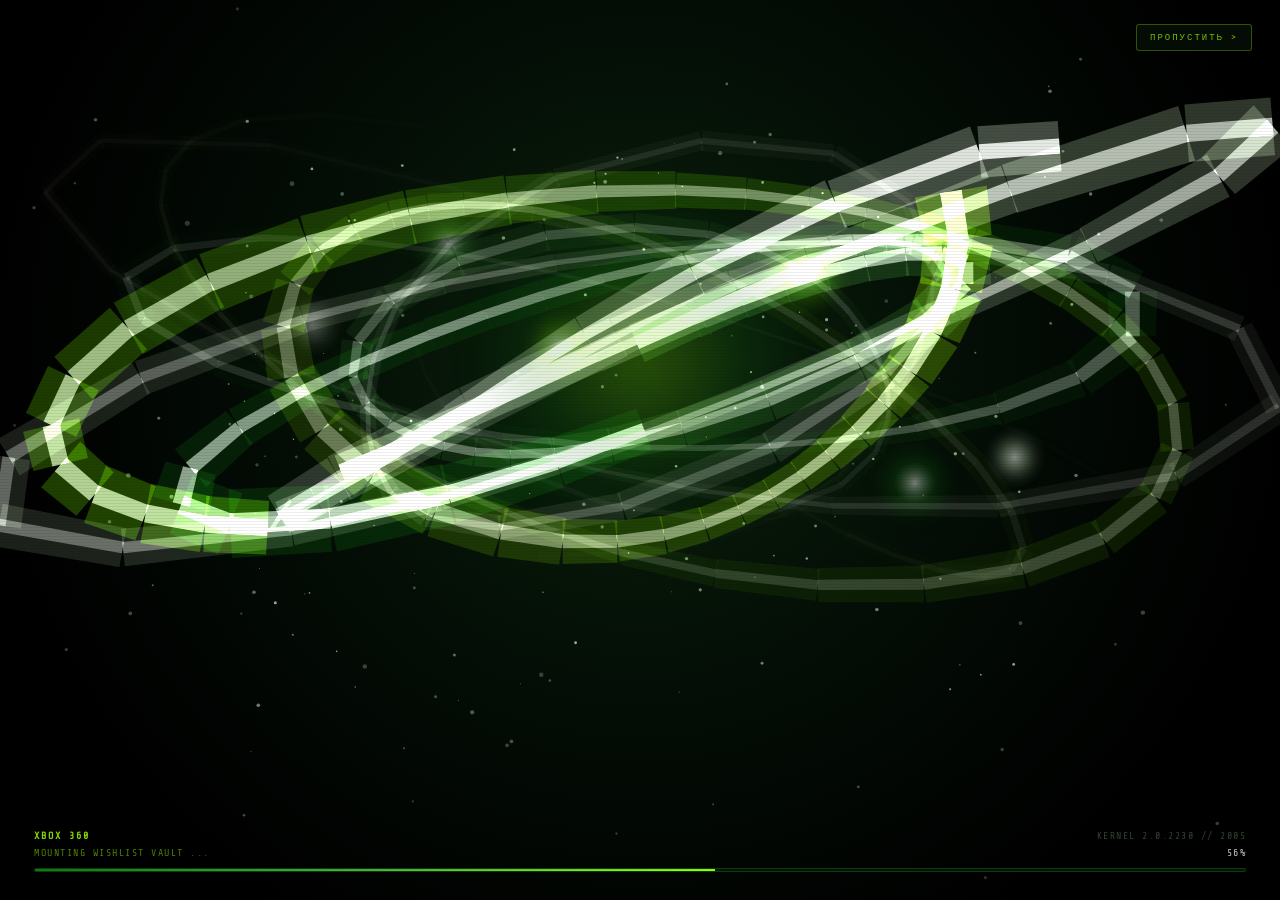
==== index.html @ 2fa52c56 "Байт" ====
<!DOCTYPE html>
<html lang="ru">
<head>
  <meta charset="UTF-8">
  <meta name="viewport" content="width=device-width, initial-scale=1.0, viewport-fit=cover">
  <meta name="color-scheme" content="dark">
  <meta name="theme-color" content="#0c120e">
  <meta name="description" content="XBOX 360 System Dashboard — вишлист в стиле Blades UI 2005. Coverflow-карусель дисков, Guide Blade, саундтрек BRADYYCARDIA.">
  <meta name="apple-mobile-web-app-capable" content="yes">
  <meta name="mobile-web-app-capable" content="yes">
  <title>XBOX 360 // SYSTEM DASHBOARD</title>

  <link rel="icon" type="image/svg+xml" href="xbox-svgrepo-com.svg">
  <link rel="preconnect" href="https://fonts.googleapis.com">
  <link rel="preconnect" href="https://fonts.gstatic.com" crossorigin>
  <link href="https://fonts.googleapis.com/css2?family=Segoe+UI:wght@400;600;700;900&family=Teko:wght@600;700&family=Share+Tech+Mono&family=Permanent+Marker&family=VT323&display=swap" rel="stylesheet">

  <!-- Стили: variables → boot → dashboard → blades → responsive -->
  <link rel="stylesheet" href="css/variables.css">
  <link rel="stylesheet" href="css/boot.css">
  <link rel="stylesheet" href="css/dashboard.css">
  <link rel="stylesheet" href="css/blades.css">
  <link rel="stylesheet" href="css/responsive.css">

  <!-- Обратная совместимость: внешние данные проекта -->
  <script src="config.js"></script>
  <script src="music/playlist.js"></script>
</head>

<body class="theme-fat">

  <!-- =========================================================
       SVG-SPRITE: официальный логотип XBOX (работает offline)
       ========================================================= -->
  <svg width="0" height="0" aria-hidden="true" focusable="false" class="svg-sprite">
    <defs>
      <symbol id="xboxLogo" viewBox="0 0 32 32">
        <circle opacity="0.852" cx="16" cy="16" r="14" fill="url(#xboxLogoRadial)"/>
        <path d="M6.75137 26.5333C6.73227 26.5193 6.7127 26.5016 6.69312 26.4801C6.33073 26.1504 5.74045 25.6304 5.12362 24.8444C4.5909 23.6889 4.89287 21.748 6.20386 19.0075C8.05357 15.1409 11.0131 11.2151 12.2265 9.8225C11.8813 9.43732 10.8119 8.38253 9.29659 7.24477C7.7813 6.10701 6.67738 5.99047 6.29264 6.05961C6.64779 5.67443 7.47646 4.94852 8.17196 4.45964C10.3265 3.39299 14.3081 5.19543 16.0148 6.22257V13.2891C11.6642 16.6372 7.63924 21.8075 6.82536 23.8222C6.20418 25.36 6.44975 26.2128 6.69312 26.4801C6.71325 26.4984 6.73269 26.5161 6.75137 26.5333Z" fill="url(#xboxLogoGradA)"/>
        <path d="M6.75137 26.5331C6.73227 26.5191 6.7127 26.5014 6.69311 26.4799C6.33072 26.1502 5.74045 25.6302 5.12362 24.8442C4.5909 23.6887 4.89287 21.7477 6.20386 19.0073C8.35133 14.5183 12.2265 9.82227 12.2265 9.82227C12.2265 9.82227 12.9185 11.5405 14.4888 14.5183C10.4444 18.1034 7.63923 21.8072 6.82536 23.822C6.20418 25.3598 6.44974 26.2126 6.69311 26.4799C6.71325 26.4982 6.73268 26.5159 6.75137 26.5331Z" fill="url(#xboxLogoGradB)"/>
        <path d="M25.2779 26.5333C25.297 26.5193 25.3166 26.5016 25.3362 26.4801C25.6986 26.1504 26.2888 25.6304 26.9057 24.8444C27.4384 23.6889 27.1364 21.748 25.8254 19.0075C23.9757 15.1409 21.0162 11.2151 19.8028 9.8225C20.148 9.43732 21.2174 8.38253 22.7327 7.24477C24.248 6.10701 25.3519 5.99047 25.7367 6.05961C25.3815 5.67443 24.5528 4.94852 23.8573 4.45964C21.7028 3.39299 17.7212 5.19543 16.0145 6.22257V13.2891C20.3651 16.6372 24.3901 21.8075 25.2039 23.8222C25.8251 25.36 25.5796 26.2128 25.3362 26.4801C25.316 26.4984 25.2966 26.5161 25.2779 26.5333Z" fill="url(#xboxLogoGradC)"/>
        <path d="M25.2779 26.5331C25.297 26.5191 25.3166 26.5014 25.3362 26.4799C25.6986 26.1502 26.2888 25.6302 26.9057 24.8442C27.4384 23.6887 27.1364 21.7477 25.8254 19.0073C23.678 14.5183 19.8028 9.82227 19.8028 9.82227C19.8028 9.82227 19.1108 11.5405 17.5405 14.5183C21.5849 18.1034 24.3901 21.8072 25.2039 23.822C25.8251 25.3598 25.5796 26.2126 25.3362 26.4799C25.316 26.4982 25.2966 26.5159 25.2779 26.5331Z" fill="url(#xboxLogoGradD)"/>
        <defs>
          <radialGradient id="xboxLogoRadial" cx="0" cy="0" r="1" gradientUnits="userSpaceOnUse" gradientTransform="translate(16 14.5) rotate(90.0548) scale(15.5)">
            <stop stop-color="#FAFAFA"/>
            <stop offset="0.499976" stop-color="#EFEFEF"/>
            <stop offset="0.828794" stop-color="#C0BEC0"/>
            <stop offset="1" stop-color="#879288"/>
          </radialGradient>
          <linearGradient id="xboxLogoGradA" x1="12.9925" y1="4.72589" x2="13.2296" y2="12.7852" gradientUnits="userSpaceOnUse">
            <stop stop-color="#008B00"/><stop offset="1" stop-color="#6CC329"/>
          </linearGradient>
          <linearGradient id="xboxLogoGradB" x1="10.1481" y1="12.6667" x2="12.874" y2="16.4" gradientUnits="userSpaceOnUse">
            <stop stop-color="#008C00"/><stop offset="1" stop-color="#48BF21"/>
          </linearGradient>
          <linearGradient id="xboxLogoGradC" x1="19.0368" y1="4.72589" x2="18.7997" y2="12.7852" gradientUnits="userSpaceOnUse">
            <stop stop-color="#008B00"/><stop offset="1" stop-color="#6CC329"/>
          </linearGradient>
          <linearGradient id="xboxLogoGradD" x1="21.8812" y1="12.6667" x2="19.1553" y2="16.4" gradientUnits="userSpaceOnUse">
            <stop stop-color="#008C00"/><stop offset="1" stop-color="#48BF21"/>
          </linearGradient>
        </defs>
      </symbol>
    </defs>
  </svg>

  <!-- =========================================================
       1. BOOT SCREEN — Nexus Orb 2005
       ========================================================= -->
  <section id="bootScreen" class="boot-live" aria-label="Заставка Xbox 360">
    <canvas id="bootCanvas" aria-hidden="true"></canvas>
    <div class="boot-aurora" aria-hidden="true"></div>
    <div class="boot-scanlines" aria-hidden="true"></div>
    <div class="boot-flash" aria-hidden="true"></div>

    <div class="boot-center-stack">
      <div class="x360-orb-wrap" id="nexusWrap" role="button" tabindex="0" aria-label="Запустить систему">
        <div class="x360-orb-halo" aria-hidden="true"></div>
        <div class="x360-orb">
          <div class="x360-orb-sheen" aria-hidden="true"></div>
          <svg class="x360-x" viewBox="0 0 200 200" aria-hidden="true">
            <defs>
              <linearGradient id="xBladeGrad" x1="0" y1="0" x2="0.35" y2="1">
                <stop offset="0" stop-color="#ffffff"/>
                <stop offset="0.26" stop-color="#edffe8"/>
                <stop offset="0.58" stop-color="#a8ff88"/>
                <stop offset="1" stop-color="#2f9c2f"/>
              </linearGradient>
              <radialGradient id="xCoreHole" cx="50%" cy="50%" r="50%">
                <stop offset="0" stop-color="#021405"/>
                <stop offset="0.7" stop-color="#0a3a0d"/>
                <stop offset="1" stop-color="#1a6b1d"/>
              </radialGradient>
            </defs>
            <g>
              <path class="x-blade" d="M96 104 C116 84 140 60 158 42 C170 30 182 44 172 58 C152 84 126 110 104 124 C93 133 83 113 96 104 Z" fill="url(#xBladeGrad)"/>
              <path class="x-blade" d="M96 104 C116 84 140 60 158 42 C170 30 182 44 172 58 C152 84 126 110 104 124 C93 133 83 113 96 104 Z" fill="url(#xBladeGrad)" transform="rotate(90 100 100)"/>
              <path class="x-blade" d="M96 104 C116 84 140 60 158 42 C170 30 182 44 172 58 C152 84 126 110 104 124 C93 133 83 113 96 104 Z" fill="url(#xBladeGrad)" transform="rotate(180 100 100)"/>
              <path class="x-blade" d="M96 104 C116 84 140 60 158 42 C170 30 182 44 172 58 C152 84 126 110 104 124 C93 133 83 113 96 104 Z" fill="url(#xBladeGrad)" transform="rotate(270 100 100)"/>
            </g>
            <circle cx="100" cy="100" r="14" fill="url(#xCoreHole)" stroke="#08280b" stroke-width="2.5"/>
          </svg>
          <div class="x360-orb-shine" aria-hidden="true"></div>
        </div>
        <div class="orb-ring ring-a" aria-hidden="true"></div>
        <div class="orb-ring ring-b" aria-hidden="true"></div>
        <div class="orb-ring ring-c" aria-hidden="true"></div>
        <div class="orb-ring ring-d" aria-hidden="true"></div>
        <div class="orb-spark s1" aria-hidden="true"></div>
        <div class="orb-spark s2" aria-hidden="true"></div>
        <div class="orb-spark s3" aria-hidden="true"></div>
      </div>

      <div class="boot-wordmark" id="bootLogoRow">
        <span class="wm-xbox">XBOX</span>
        <span class="wm-360">360</span>
      </div>

      <p class="boot-subline">WISHLIST OS <span>//</span> BUILD 2005.11.22 <span>//</span> PAL</p>

      <button class="boot-press-start" id="bootStartBtn" type="button" aria-label="Запустить дашборд">
        <span class="press-guide">
          <svg class="xbox-logo-svg" aria-hidden="true"><use href="#xboxLogo"></use></svg>
        </span>
        <span class="press-text">НАЖМИ ЛЮБУЮ КНОПКУ</span>
        <span class="press-sub">CLICK / ENTER TO START</span>
      </button>
    </div>

    <div class="boot-status" aria-hidden="true">
      <div class="boot-status-row">
        <span class="bs-brand">XBOX 360</span>
        <span class="bs-build">KERNEL 2.0.2230 // 2005</span>
      </div>
      <div class="boot-status-row bs-log">
        <span id="bootStatusText">MEMORY CHECK ... OK</span>
        <span id="bootProgressPct">0%</span>
      </div>
      <div class="boot-progress-track">
        <div class="boot-progress-fill" id="bootProgressFill"></div>
      </div>
    </div>

    <button class="boot-skip" id="bootSkipBtn" type="button">ПРОПУСТИТЬ &gt;</button>
  </section>

  <!-- =========================================================
       2. DASHBOARD
       ========================================================= -->
  <div id="dashboard">

    <!-- Фоновые слои -->
    <div class="bg-ribbon" aria-hidden="true"></div>
    <div class="aurora-ribbon" aria-hidden="true"><i></i><i></i><i></i></div>
    <div class="bg-spotlight" id="bgSpotlight" aria-hidden="true"></div>

    <!-- ---------- TOP GAMER BAR ---------- -->
    <header class="top-gamer-bar">
      <div class="gamer-profile-left">
        <div class="gamerpic-box">
          <span class="initial" id="avatarInitial">D</span>
        </div>
        <div class="gamer-text">
          <h1>
            <span id="gamertagText">DANTE // 2003</span>
            <span class="online-pip" title="Xbox LIVE Online"></span>
          </h1>
          <div class="gamerscore">
            <span class="g-icon">G</span>
            <span id="totalGamerscoreVal">1 000</span>
            <span id="statusMessageText" title="">// WISHLIST VAULT</span>
            <span class="progress-sep">//</span>
            <span class="progress-inline" id="headerProgressText">0% COLLECTED</span>
          </div>
        </div>
      </div>

      <div class="console-stats-right">
        <div class="hud-stat">
          <div class="stat-lbl">ОБЩАЯ СТОИМОСТЬ</div>
          <div class="stat-val" id="totalGoalVal">0 ₽</div>
        </div>
        <div class="hud-stat">
          <div class="stat-lbl">НАКОПЛЕНО В БАНК</div>
          <div class="stat-val green" id="totalSavedVal">0 ₽</div>
        </div>

        <div class="console-skin-wrap">
          <label for="themeSelect">КОРПУС:</label>
          <select id="themeSelect" class="skin-select">
            <option value="theme-fat">XBOX 360 FAT (2005)</option>
            <option value="theme-elite">XBOX 360 ELITE (2007)</option>
            <option value="theme-gears">GEARS OF WAR LE</option>
            <option value="theme-halo">HALO 3 SPARTAN</option>
          </select>
        </div>

        <div class="audio-toggles-group">
          <button class="audio-chip-btn media-pill" id="mediaOpenBtn" type="button" title="Саундтрек / Media Player">
            <span aria-hidden="true">🎵</span> <span id="mediaBtnText">МУЗЫКА: САУНДТРЕК</span>
          </button>
          <button class="audio-chip-btn active" id="fanHumBtn" type="button" title="Фоновый гул кулера и привода консоли">
            <span aria-hidden="true">🌀</span> <span id="fanHumText">КУЛЕР: ВКЛ</span>
          </button>
          <button class="audio-chip-btn active" id="sfxToggleBtn" type="button" title="Звуковые эффекты">
            <span aria-hidden="true">🔊</span> <span id="sfxText">SFX: ВКЛ</span>
          </button>
        </div>
      </div>

      <div class="header-progress-track" aria-hidden="true">
        <div class="header-progress-fill" id="headerProgressFill"></div>
      </div>
    </header>

    <!-- ---------- BLADES RIBBON ---------- -->
    <div class="blades-ribbon-wrap" id="bladesRibbonWrap">
      <button class="blade-scroll-btn" id="bladesPrevBtn" type="button" title="Предыдущая категория (LB)" aria-label="Предыдущая категория">LB&nbsp;◀</button>
      <!-- Viewport жёстко обрезает ленту: вкладки не могут вылететь за экран -->
      <div class="blades-ribbon-viewport">
        <nav class="blades-nav-bar" id="bladesContainer" aria-label="Категории вишлиста"><!-- JS --></nav>
      </div>
      <button class="blade-scroll-btn" id="bladesNextBtn" type="button" title="Следующая категория (RB)" aria-label="Следующая категория">▶&nbsp;RB</button>
    </div>

    <!-- ---------- 3D COVERFLOW STAGE ---------- -->
    <main class="stage-center">
      <button class="carousel-nav-btn prev" id="carouselPrevBtn" type="button" title="Предыдущий диск" aria-label="Предыдущий диск">
        <span class="cnb-arrow" aria-hidden="true">‹</span>
        <span class="cnb-label">PREV</span>
      </button>

      <div class="carousel-stage" id="carouselStage"><!-- JS --></div>

      <button class="carousel-nav-btn next" id="carouselNextBtn" type="button" title="Следующий диск" aria-label="Следующий диск">
        <span class="cnb-arrow" aria-hidden="true">›</span>
        <span class="cnb-label">NEXT</span>
      </button>

      <div class="carousel-pips-bar" id="carouselPipsBar"><!-- JS --></div>
    </main>

    <!-- ---------- BOTTOM CONTROLLER BAR ---------- -->
    <footer class="bottom-controller-bar">
      <div class="controller-hints">
        <div class="ctrl-hint-item" id="hintSelect" role="button" tabindex="0">
          <span class="xbox-btn-dot btn-a">A</span> <span>ВЫБРАТЬ / ДЕТАЛИ</span>
        </div>
        <div class="ctrl-hint-item" id="hintFlip" role="button" tabindex="0">
          <span class="xbox-btn-dot btn-y">Y</span> <span>ПЕРЕВЕРНУТЬ КОРОБКУ (360°)</span>
        </div>
        <div class="ctrl-hint-item" id="hintMedia" role="button" tabindex="0">
          <span class="xbox-btn-dot btn-x">X</span> <span>САУНДТРЕК (МУЗЫКА)</span>
        </div>
        <div class="ctrl-hint-item" id="hintBack" role="button" tabindex="0">
          <span class="xbox-btn-dot btn-b">B</span> <span>НАЗАД</span>
        </div>
        <div class="ctrl-hint-item">
          <span>ЛИСТАТЬ:</span> <span>СТРЕЛКИ / МЫШЬ / ДРАГ</span>
        </div>
      </div>

      <div class="footer-right">
        <button class="footer-boot-btn" id="crtToggleBtn" type="button" title="Переключить CRT-сканлайны и виньетку">CRT: ВКЛ</button>
        <button class="footer-boot-btn" id="replayBootBtn" type="button" title="Перезапустить заставку Xbox 360">⟲ ЗАСТАВКА</button>
      </div>
    </footer>
  </div>

  <!-- ---------- GUIDE BLADE (ДОСЬЕ) ---------- -->
  <aside id="guideBlade" class="blade-panel" aria-hidden="true" aria-label="Досье цели">
    <div class="blade-sheet-handle" role="separator" aria-label="Потяните вниз, чтобы закрыть"></div>

    <div class="blade-panel-inner">
      <div class="guide-header">
        <div class="guide-tag" id="guideTag">DOSSIER</div>
        <h2 class="guide-title" id="guideTitle">TITLE</h2>
        <p class="guide-quote" id="guideQuote">«Quote»</p>
      </div>

      <div class="guide-progress-section">
        <div class="gps-row">
          <span>ПРОГРЕСС СБОРА</span>
          <span id="guidePercentText" class="gps-accent">0%</span>
        </div>
        <div class="gps-track">
          <div class="gps-fill" id="guideFillBar"></div>
        </div>
        <div class="gps-row gps-row--spaced">
          <span id="guideSavedText">Отложено: 0 ₽</span>
          <span id="guidePriceText" class="gps-strong">0 ₽</span>
        </div>
        <div class="gps-row gps-row--tight">
          <span id="guideRemainText">Осталось: 0 ₽</span>
          <span id="guideStatusText" class="gps-accent">WANTED</span>
        </div>
      </div>
    </div>

    <div class="guide-actions">
      <a href="#" target="_blank" rel="noopener noreferrer" class="btn-xbox primary" id="guideStoreLink">
        <span class="xbox-btn-dot btn-a">A</span> КУПИТЬ / ОСМОТРЕТЬ
      </a>
      <button class="btn-xbox secondary" id="guideCloseBtn" type="button">
        <span class="xbox-btn-dot btn-b">B</span> ЗАКРЫТЬ
      </button>
    </div>
  </aside>

  <!-- ---------- MEDIA BLADE (BRADYYCARDIA) ---------- -->
  <aside id="mediaBlade" class="blade-panel" aria-hidden="true" aria-label="Музыкальный плеер">
    <div class="blade-sheet-handle" role="separator" aria-label="Потяните вниз, чтобы закрыть"></div>

    <div class="blade-panel-inner">
      <div class="media-blade-header">
        <div class="media-blade-title">
          <span aria-hidden="true">💿</span> BRADYYCARDIA // RADIO
        </div>
        <p class="media-blade-sub">Custom Soundtrack — встроенный плейлист</p>
        <div class="media-track-count" id="musicTrackCount">загрузка…</div>
      </div>

      <div class="media-now-playing-card">
        <div class="mnp-station-badge" id="mnpStation">РАДИОСТАНЦИЯ: BRADYYCARDIA</div>
        <div class="mnp-track-name" id="mnpTrack">Воспроизведение...</div>
        <div class="mnp-artist" id="mnpArtist">Папка music // Shuffle</div>
        <canvas id="mediaVisualizer" width="370" height="38" aria-hidden="true"></canvas>
      </div>

      <div class="media-stations-list" id="stationsList"><!-- JS --></div>
    </div>

    <div>
      <div class="media-volume-row">
        <span class="mv-label">ГРОМКОСТЬ</span>
        <input type="range" id="musicVolume" min="0" max="100" value="55" aria-label="Громкость музыки">
        <span class="mv-val" id="musicVolumeVal">55%</span>
      </div>
      <div class="media-playback-controls">
        <button class="mp-btn" id="mpPrevBtn" type="button">|&lt; ТРЕК</button>
        <button class="mp-btn" id="mpPlayBtn" type="button">▶ / || ПАУЗА</button>
        <button class="mp-btn" id="mpNextBtn" type="button">ТРЕК &gt;|</button>
      </div>
      <button class="btn-xbox secondary btn-xbox--wide" id="mediaCloseBtn" type="button">
        <span class="xbox-btn-dot btn-b">B</span> ЗАКРЫТЬ ПЛЕЕР
      </button>
    </div>
  </aside>

  <!-- =========================================================
       OVERLAY LAYERS
       ========================================================= -->
  <div id="sheetBackdrop" aria-hidden="true"></div>

  <div id="achievementToast" role="status" aria-live="polite">
    <div class="achieve-icon-circle" aria-hidden="true">🏆</div>
    <div class="achieve-text-col">
      <div class="achieve-sub">Achievement Unlocked</div>
      <div class="achieve-title" id="achieveTitle">1000G — Grail Acquired</div>
    </div>
  </div>

  <div id="crtOverlay" aria-hidden="true"></div>

  <div id="gamepadBadge" role="status" aria-live="polite">
    <span class="xbox-btn-dot btn-a">A</span>
    <span id="gamepadBadgeText">GAMEPAD CONNECTED</span>
  </div>

  <div id="themeToast" class="theme-toast" role="status" aria-live="polite"></div>

  <!-- =========================================================
       MODULES
       ========================================================= -->
  <script src="js/core.js"></script>
  <script src="js/audio.js"></script>
  <script src="js/player.js"></script>
  <script src="js/carousel.js"></script>
  <script src="js/gamepad.js"></script>
  <script src="js/boot.js"></script>
  <script src="js/app.js"></script>
</body>
</html>
---- css/variables.css ----
/* ============================================================
   XBOX 360 SYSTEM DASHBOARD · VARIABLES, THEMES & RESET
   ---------------------------------------------------------
   1. Design tokens (safe areas, layout, motion, z-index)
   2. Theme skins — FAT / ELITE / GEARS / HALO
   3. Global reset & base typography
   4. Shared primitives (Xbox button dots, scrollbars)
   ============================================================ */

/* ---------- 1. DESIGN TOKENS ---------- */
:root {
  /* Safe areas — notch / dynamic island / home indicator */
  --safe-top: env(safe-area-inset-top, 0px);
  --safe-right: env(safe-area-inset-right, 0px);
  --safe-bottom: env(safe-area-inset-bottom, 0px);
  --safe-left: env(safe-area-inset-left, 0px);

  /* Layout metrics */
  --header-h: 76px;
  --footer-h: 50px;
  --blades-h: 56px;
  --case-w: clamp(230px, 21vw, 300px);
  --case-h: calc(var(--case-w) * 1.414);
  --case-step: calc(var(--case-w) * 0.79);
  --stage-h: clamp(350px, 55vh, 520px);

  /* Motion */
  --ease-blade: cubic-bezier(0.18, 0.89, 0.32, 1.15);
  --ease-out: cubic-bezier(0.16, 1, 0.3, 1);
  --ease-pop: cubic-bezier(0.2, 0.9, 0.3, 1.2);
  --dur-fast: 160ms;
  --dur-med: 320ms;
  --dur-slow: 520ms;

  /* Typography */
  --font-ui: 'Segoe UI', Tahoma, Geneva, Verdana, sans-serif;
  --font-display: 'Teko', 'Segoe UI', sans-serif;
  --font-mono: 'Share Tech Mono', ui-monospace, 'Courier New', monospace;
  --font-hand: 'Permanent Marker', 'Segoe UI', cursive;
  --font-doom: 'VT323', monospace;

  /* Z-index ladder — single source of truth */
  --z-bg: 1;
  --z-scene: 10;
  --z-stage: 50;
  --z-ribbon: 95;
  --z-header: 100;
  --z-backdrop: 900;
  --z-blade: 1000;
  --z-crt: 9990;
  --z-toast: 10000;
  --z-boot: 10001;

  /* ---------- Default skin: XBOX 360 FAT (2005) ---------- */
  --theme-bg-1: #17241a;
  --theme-bg-2: #0c120e;
  --theme-bg-3: #050706;
  --theme-ribbon: rgba(82, 176, 67, 0.22);
  --theme-accent: #52b043;
  --theme-toxic: #00ff41;
  --theme-glow: rgba(82, 176, 67, 0.65);
  --theme-header-bg: linear-gradient(180deg, rgba(30, 42, 33, 0.9) 0%, rgba(10, 15, 11, 0.75) 100%);
  --theme-blade-active: linear-gradient(180deg, #7cfc00 0%, #52b043 60%, #307a23 100%);
  --theme-border: rgba(82, 176, 67, 0.35);
  --case-glow: rgba(82, 176, 67, 0.65);
  --case-rim: #52b043;

  /* Plastic shell translucency (Xbox 360 green "fat" case) */
  --shell-tint: rgba(82, 176, 67, 0.26);
  --shell-tint-deep: rgba(6, 42, 12, 0.55);
  --shell-rib: rgba(255, 255, 255, 0.055);
}

/* ---------- 2. THEME SKINS ---------- */

/* XBOX 360 ELITE (2007) — brushed black + ice blue */
body.theme-elite {
  --theme-bg-1: #1f2329;
  --theme-bg-2: #101216;
  --theme-bg-3: #060709;
  --theme-ribbon: rgba(120, 140, 160, 0.16);
  --theme-accent: #788fa6;
  --theme-toxic: #8ce8ff;
  --theme-glow: rgba(140, 232, 255, 0.45);
  --theme-header-bg: linear-gradient(180deg, rgba(28, 33, 40, 0.95) 0%, rgba(10, 12, 15, 0.85) 100%);
  --theme-blade-active: linear-gradient(180deg, #b0c8e0 0%, #68829e 60%, #3a4b5c 100%);
  --theme-border: rgba(140, 180, 210, 0.3);
  --case-glow: rgba(140, 232, 255, 0.45);
  --case-rim: #788fa6;
  --shell-tint: rgba(140, 180, 210, 0.2);
  --shell-tint-deep: rgba(8, 20, 30, 0.55);
  --shell-rib: rgba(255, 255, 255, 0.05);
}

/* GEARS OF WAR LIMITED EDITION — crimson */
body.theme-gears {
  --theme-bg-1: #301010;
  --theme-bg-2: #180808;
  --theme-bg-3: #080202;
  --theme-ribbon: rgba(220, 30, 30, 0.26);
  --theme-accent: #d91414;
  --theme-toxic: #ff3b3b;
  --theme-glow: rgba(230, 30, 30, 0.7);
  --theme-header-bg: linear-gradient(180deg, rgba(46, 14, 14, 0.95) 0%, rgba(18, 5, 5, 0.85) 100%);
  --theme-blade-active: linear-gradient(180deg, #ff4d4d 0%, #c41212 60%, #700606 100%);
  --theme-border: rgba(220, 40, 40, 0.45);
  --case-glow: rgba(230, 30, 30, 0.65);
  --case-rim: #d91414;
  --shell-tint: rgba(220, 40, 40, 0.24);
  --shell-tint-deep: rgba(42, 6, 6, 0.55);
  --shell-rib: rgba(255, 120, 120, 0.05);
}

/* HALO 3 SPARTAN EDITION — sand gold */
body.theme-halo {
  --theme-bg-1: #252b1b;
  --theme-bg-2: #14170e;
  --theme-bg-3: #070905;
  --theme-ribbon: rgba(212, 160, 23, 0.22);
  --theme-accent: #d4a017;
  --theme-toxic: #ffbe1a;
  --theme-glow: rgba(255, 190, 26, 0.65);
  --theme-header-bg: linear-gradient(180deg, rgba(40, 46, 30, 0.95) 0%, rgba(15, 18, 10, 0.85) 100%);
  --theme-blade-active: linear-gradient(180deg, #ffd700 0%, #d4a017 60%, #875f0a 100%);
  --theme-border: rgba(212, 160, 23, 0.4);
  --case-glow: rgba(255, 190, 26, 0.6);
  --case-rim: #d4a017;
  --shell-tint: rgba(212, 160, 23, 0.22);
  --shell-tint-deep: rgba(38, 28, 6, 0.55);
  --shell-rib: rgba(255, 235, 180, 0.05);
}

/* ---------- 3. GLOBAL RESET ---------- */
*,
*::before,
*::after {
  box-sizing: border-box;
  margin: 0;
  padding: 0;
}

html {
  background: #000;
  -webkit-text-size-adjust: 100%;
}

body {
  width: 100%;
  height: 100vh;
  height: 100dvh;
  overflow: hidden;
  overscroll-behavior: none;
  background: #000;
  color: #fff;
  font-family: var(--font-ui);
  -webkit-tap-highlight-color: transparent;
  -webkit-font-smoothing: antialiased;
}

img {
  display: block;
  max-width: 100%;
}

button,
input,
select {
  font: inherit;
  color: inherit;
}

button {
  background: none;
  border: 0;
}

a {
  color: inherit;
}

h1,
h2,
h3 {
  font-size: inherit;
  font-weight: inherit;
}

/* Scrollbars — Xbox "thin dark" style */
* {
  scrollbar-width: thin;
  scrollbar-color: var(--theme-accent) #050806;
}
*::-webkit-scrollbar {
  width: 7px;
  height: 7px;
}
*::-webkit-scrollbar-track {
  background: #050806;
}
*::-webkit-scrollbar-thumb {
  background: var(--theme-accent);
  border-radius: 3px;
}

/* ---------- 4. SHARED PRIMITIVES ---------- */

/* Xbox 360 coloured face-button dots */
.xbox-btn-dot {
  width: 18px;
  height: 18px;
  border-radius: 50%;
  display: inline-flex;
  align-items: center;
  justify-content: center;
  flex: 0 0 auto;
  font-size: 10px;
  font-weight: 900;
  color: #fff;
  box-shadow: inset 0 1px 2px rgba(255, 255, 255, 0.5), 0 0 8px rgba(0, 0, 0, 0.8);
  border: 1px solid rgba(255, 255, 255, 0.4);
}
.xbox-btn-dot.btn-a { background: #107c10; }
.xbox-btn-dot.btn-b { background: #d91414; }
.xbox-btn-dot.btn-x { background: #0078d7; }
.xbox-btn-dot.btn-y { background: #ffaa00; }

/* Xbox-style action button */
.btn-xbox {
  flex: 1;
  padding: 12px;
  border-radius: 4px;
  font-weight: 700;
  letter-spacing: 1px;
  cursor: pointer;
  font-size: 13px;
  display: flex;
  align-items: center;
  justify-content: center;
  gap: 8px;
  transition: background var(--dur-fast) ease, color var(--dur-fast) ease,
    box-shadow var(--dur-fast) ease, transform var(--dur-fast) ease;
  border: none;
  text-decoration: none;
  position: relative;
  overflow: hidden;
  user-select: none;
}
.btn-xbox::after {
  content: "";
  position: absolute;
  inset: 0;
  pointer-events: none;
  background: linear-gradient(110deg, transparent 30%, rgba(255, 255, 255, 0.35) 50%, transparent 70%);
  transform: translateX(-120%);
  transition: transform 0.5s ease;
}
.btn-xbox:hover::after { transform: translateX(120%); }
.btn-xbox.primary {
  background: linear-gradient(180deg, var(--theme-toxic) 0%, var(--theme-accent) 100%);
  color: #000;
  box-shadow: 0 0 15px var(--theme-glow);
}
.btn-xbox.primary:hover {
  background: #fff;
  transform: translateY(-2px);
}
.btn-xbox.secondary {
  background: #19261d;
  color: #fff;
  border: 1px solid #334d3a;
}
.btn-xbox--wide {
  width: 100%;
  margin-top: 10px;
}
.btn-xbox.secondary:hover { background: #263b2c; }
.btn-xbox.is-disabled {
  opacity: 0.4;
  pointer-events: none;
  filter: grayscale(1);
}

/* Visually hidden but screen-reader accessible */
.sr-only {
  position: absolute;
  width: 1px;
  height: 1px;
  padding: 0;
  margin: -1px;
  overflow: hidden;
  clip: rect(0, 0, 0, 0);
  white-space: nowrap;
  border: 0;
}

/* Скрытый SVG-спрайт с символами */
.svg-sprite {
  position: absolute;
  width: 0;
  height: 0;
  overflow: hidden;
}

/* Focus ring — accessible keyboard navigation */
:focus-visible {
  outline: 2px solid var(--theme-toxic);
  outline-offset: 2px;
}

/* Reduced motion — global kill switch */
@media (prefers-reduced-motion: reduce) {
  *,
  *::before,
  *::after {
    animation-duration: 0.001ms !important;
    animation-iteration-count: 1 !important;
    transition-duration: 0.001ms !important;
    scroll-behavior: auto !important;
  }
}
---- css/boot.css ----
/* ============================================================
   XBOX 360 SYSTEM DASHBOARD · KINECT 2010 INTRO
   ---------------------------------------------------------
   Стили заставки по мотивам Kinect Dashboard Update (2010):
     • Тёмная сцена с лентами света
     • Хромированная сфера Nexus со стеклянным бликом
     • Кинетическая типографика XBOX 360
     • Призыв «НАЖМИ ЛЮБУЮ КНОПКУ / CLICK TO START»
     • Bloom Shockwave в момент сборки сферы
   ============================================================ */

#bootScreen {
  position: fixed;
  inset: 0;
  z-index: var(--z-boot);
  display: flex;
  flex-direction: column;
  align-items: center;
  justify-content: center;
  overflow: hidden;
  cursor: pointer;
  isolation: isolate;
  background:
    radial-gradient(circle at 50% 40%, rgba(18, 62, 20, 0.55) 0%, rgba(4, 14, 6, 0.9) 42%, #000 78%),
    #000;
  font-family: var(--font-ui);
  transition: opacity 0.7s var(--ease-out), transform 0.7s ease;
  will-change: opacity, transform;
}

#bootScreen.boot-done {
  opacity: 0;
  transform: scale(1.14);
  pointer-events: none;
}
/* После гашения заставки ни один её элемент не должен перехватывать
   клики по дашборду (призрак невидимого логотипа над кнопками). */
#bootScreen.boot-done,
#bootScreen.boot-done *,
#bootScreen.boot-done *::before,
#bootScreen.boot-done *::after {
  pointer-events: none !important;
}

#bootCanvas {
  position: absolute;
  inset: 0;
  width: 100%;
  height: 100%;
  pointer-events: none;
  z-index: 1;
}

/* ---------- Сканлайны / вспышка ---------- */
.boot-scanlines {
  position: absolute;
  inset: 0;
  z-index: 40;
  pointer-events: none;
  opacity: 0.07;
  background: repeating-linear-gradient(0deg, #000 0 1px, transparent 1px 3px);
  mix-blend-mode: multiply;
}

.boot-flash {
  position: absolute;
  inset: 0;
  z-index: 60;
  pointer-events: none;
  opacity: 0;
  background: radial-gradient(circle at center, #fff 0%, #d8ffd0 32%, transparent 72%);
}
#bootScreen.boot-done .boot-flash { animation: bootFlash 0.7s ease-out forwards; }
@keyframes bootFlash {
  0% { opacity: 0; }
  12% { opacity: 0.95; }
  100% { opacity: 0; }
}

/* ---------- Центральный стек ---------- */
/* Позиция сферы на canvas — (50%, 40%). Типографика выстраивается
   строго под ней, поэтому логотип всегда «висит» под сферой. */
.boot-center-stack {
  position: absolute;
  inset: 0;
  z-index: 10;
  display: flex;
  flex-direction: column;
  align-items: center;
  justify-content: flex-start;
  padding: 52vh 20px 20px;
  pointer-events: none;
}

/* ==========================================================================
   СФЕРА NEXUS
   Сфера рисуется на canvas. Здесь — только контейнер-заглушка и «ореол»,
   который добавляет мягкое свечение вокруг неё.
   ========================================================================== */
.x360-orb-wrap {
  position: absolute;
  left: 50%;
  top: 40%;
  width: 250px;
  height: 250px;
  margin: -125px 0 0 -125px;
  display: flex;
  align-items: center;
  justify-content: center;
  cursor: pointer;
  transform-style: preserve-3d;
  opacity: 0;
  pointer-events: auto;
}
.boot-live .x360-orb-wrap {
  animation: bootOrbIn 1.15s var(--ease-out) 0.05s both;
}
@keyframes bootOrbIn {
  0% { opacity: 0; transform: scale(0.22) translateY(26px); filter: blur(18px); }
  55% { opacity: 1; filter: blur(2px); }
  100% { opacity: 1; transform: scale(1) translateY(0); filter: blur(0); }
}

/* Мягкий ореол вокруг сферы */
.x360-orb-halo {
  position: absolute;
  inset: -46px;
  border-radius: 50%;
  background: radial-gradient(circle, rgba(157, 255, 0, 0.22) 0%, rgba(16, 113, 16, 0.14) 44%, transparent 70%);
  filter: blur(16px);
  animation: bootHalo 3s ease-in-out infinite alternate;
  pointer-events: none;
}
@keyframes bootHalo {
  0% { opacity: 0.45; transform: scale(0.94); }
  100% { opacity: 0.95; transform: scale(1.1); }
}

/* Резервная CSS-сфера на случай, если canvas недоступен */
.x360-orb {
  position: relative;
  width: 190px;
  height: 190px;
  border-radius: 50%;
  background:
    radial-gradient(circle at 34% 27%, #ffffff 0%, #e6ffe0 8%, #9dfb7c 20%, #58d84c 38%, #23a523 60%, #0d6b11 80%, #043609 100%);
  box-shadow:
    0 0 55px rgba(157, 255, 0, 0.45),
    0 0 130px rgba(16, 113, 16, 0.3),
    0 26px 60px rgba(0, 0, 0, 0.95),
    inset -20px -26px 50px rgba(0, 0, 0, 0.82),
    inset 14px 18px 38px rgba(255, 255, 255, 0.4);
  display: flex;
  align-items: center;
  justify-content: center;
  overflow: hidden;
  opacity: 0;
  transition: opacity 0.4s ease;
  animation: orbFloat 6s ease-in-out 1.4s infinite;
}
/* Когда canvas рисует сферу — CSS-копия скрывается */
.boot-canvas-ready .x360-orb { opacity: 0; }
@keyframes orbFloat {
  0%, 100% { transform: translateY(0); }
  50% { transform: translateY(-7px); }
}

.x360-orb::after {
  content: "";
  position: absolute;
  left: 14%;
  right: 14%;
  bottom: -4%;
  height: 26%;
  border-radius: 50%;
  background: radial-gradient(ellipse at center, rgba(157, 255, 0, 0.26), transparent 70%);
  filter: blur(9px);
  pointer-events: none;
  z-index: 0;
}

.x360-orb-shine {
  position: absolute;
  left: 17%;
  top: 10%;
  width: 45%;
  height: 30%;
  border-radius: 50%;
  background: radial-gradient(ellipse at center, rgba(255, 255, 255, 0.9) 0%, rgba(255, 255, 255, 0.22) 46%, transparent 72%);
  filter: blur(5px);
  transform: rotate(-28deg);
  pointer-events: none;
}

/* Буква «X» высекается лучом на canvas — CSS-копия нужна как фоллбэк */
.x360-x {
  position: absolute;
  inset: 0;
  width: 100%;
  height: 100%;
  overflow: visible;
  filter: drop-shadow(0 0 10px rgba(255, 255, 255, 0.35)) drop-shadow(0 0 22px rgba(157, 255, 0, 0.45));
  opacity: 0;
  transform-origin: 50% 50%;
  transition: opacity 0.5s ease;
}
.boot-canvas-ready .x360-x { opacity: 0; }
@keyframes xForm {
  0% { opacity: 0; transform: scale(0.35) rotate(-110deg); }
  55% { opacity: 1; }
  100% { opacity: 1; transform: scale(1) rotate(0deg); }
}
.x360-x .x-blade { opacity: 0; animation: xBladeIn 0.45s ease both; }
.boot-live .x360-x .x-blade:nth-child(1) { animation-delay: 0.55s; }
.boot-live .x360-x .x-blade:nth-child(2) { animation-delay: 0.64s; }
.boot-live .x360-x .x-blade:nth-child(3) { animation-delay: 0.73s; }
.boot-live .x360-x .x-blade:nth-child(4) { animation-delay: 0.82s; }
@keyframes xBladeIn {
  0% { opacity: 0; }
  100% { opacity: 1; }
}

/* Орбитальные кольца */
.orb-ring {
  position: absolute;
  inset: -20px;
  border-radius: 50%;
  border: 1px solid rgba(157, 255, 0, 0.22);
  border-top-color: rgba(230, 255, 224, 0.7);
  border-right-color: rgba(16, 113, 16, 0.5);
  box-shadow: 0 0 18px rgba(16, 113, 16, 0.16);
  pointer-events: none;
  transform-style: preserve-3d;
  animation: ringSpin3d 9s linear infinite;
  opacity: 0.7;
}
.orb-ring.ring-a { --tilt: 72deg; animation-duration: 8s; }
.orb-ring.ring-b { inset: -38px; --tilt: 64deg; animation-duration: 13s; animation-direction: reverse; border-style: dashed; opacity: 0.4; }
.orb-ring.ring-c { inset: -58px; --tilt: 80deg; animation-duration: 18s; opacity: 0.24; }
.orb-ring.ring-d {
  inset: -82px;
  --tilt: 58deg;
  animation-duration: 26s;
  animation-direction: reverse;
  border-style: dotted;
  border-color: rgba(157, 255, 0, 0.14);
  opacity: 0.2;
}
@keyframes ringSpin3d {
  from { transform: rotateX(var(--tilt, 72deg)) rotateZ(0deg); }
  to { transform: rotateX(var(--tilt, 72deg)) rotateZ(360deg); }
}
.boot-live.ready .orb-ring { animation-duration: 3.6s; }
.boot-sphere .orb-ring { animation-duration: 3.6s; }

/* ==========================================================================
   КИНЕТИЧЕСКАЯ ТИПОГРАФИКА
   ========================================================================== */
.boot-wordmark {
  margin-top: 30px;
  display: flex;
  align-items: baseline;
  gap: 14px;
  font-weight: 900;
  line-height: 0.9;
  letter-spacing: 11px;
  opacity: 0;
  text-transform: uppercase;
  white-space: nowrap;
  position: relative;
}
/* Полупрозрачный белый глянец поверх букв */
.boot-wordmark::after {
  content: "";
  position: absolute;
  inset: -10% -8%;
  background: linear-gradient(100deg, transparent 20%, rgba(255, 255, 255, 0.55) 48%, transparent 72%);
  background-size: 250% 100%;
  -webkit-background-clip: text;
  background-clip: text;
  animation: wordmarkShine 4.6s ease-in-out infinite;
  pointer-events: none;
}
@keyframes wordmarkShine {
  0%, 55% { background-position: 180% 0; }
  85%, 100% { background-position: -80% 0; }
}
.boot-sphere .boot-wordmark { animation: wordmarkIn 1s var(--ease-out) both; }
@keyframes wordmarkIn {
  0% { opacity: 0; transform: translateY(22px) scale(0.94); letter-spacing: 24px; filter: blur(10px); }
  100% { opacity: 1; transform: translateY(0) scale(1); letter-spacing: 11px; filter: blur(0); }
}
.boot-wordmark .wm-xbox {
  font-size: 52px;
  font-weight: 300;
  color: rgba(255, 255, 255, 0.94);
  text-shadow: 0 2px 26px rgba(255, 255, 255, 0.42), 0 0 2px #fff;
  letter-spacing: inherit;
}
.boot-wordmark .wm-360 {
  font-size: 52px;
  font-weight: 300;
  color: rgba(157, 255, 0, 0.92);
  text-shadow: 0 0 20px rgba(157, 255, 0, 0.85), 0 0 52px rgba(16, 113, 16, 0.7);
  position: relative;
  letter-spacing: inherit;
}

.boot-subline {
  margin-top: 14px;
  font-family: var(--font-mono);
  font-size: 11px;
  letter-spacing: 4px;
  color: rgba(157, 255, 0, 0.6);
  opacity: 0;
  text-transform: uppercase;
  text-align: center;
}
.boot-sphere .boot-subline { animation: bootFadeUp 0.8s ease 0.35s both; }
.boot-subline span { color: rgba(255, 255, 255, 0.45); }
@keyframes bootFadeUp {
  0% { opacity: 0; transform: translateY(10px); }
  100% { opacity: 1; transform: translateY(0); }
}

/* ---------- Призыв «НАЖМИ ЛЮБУЮ КНОПКУ» ---------- */
.boot-press-start {
  margin-top: 30px;
  display: flex;
  flex-direction: column;
  align-items: center;
  gap: 8px;
  background: none;
  border: 0;
  padding: 0;
  color: #d6ffce;
  cursor: pointer;
  opacity: 0;
  text-transform: uppercase;
  font-family: var(--font-mono);
  pointer-events: auto;
}
.boot-sphere .boot-press-start { animation: promptIn 0.8s var(--ease-out) 0.55s both; }
@keyframes promptIn {
  0% { opacity: 0; transform: translateY(12px); }
  100% { opacity: 1; transform: translateY(0); }
}

.press-guide {
  width: 50px;
  height: 50px;
  border-radius: 50%;
  display: flex;
  align-items: center;
  justify-content: center;
  background: radial-gradient(circle at 34% 28%, #f8fff5 0%, #c6ffc0 16%, #52d63c 50%, #0d6b11 100%);
  box-shadow: 0 0 22px rgba(157, 255, 0, 0.75), 0 0 52px rgba(16, 113, 16, 0.5), inset 0 0 10px rgba(255, 255, 255, 0.7);
  animation: guidePulse 2.2s ease-in-out infinite;
  position: relative;
}
.press-guide .xbox-logo-svg {
  width: 27px;
  height: 27px;
  filter: drop-shadow(0 0 7px rgba(157, 255, 0, 0.9));
}
.press-guide::after {
  content: "";
  position: absolute;
  inset: -8px;
  border-radius: 50%;
  border: 1px solid rgba(157, 255, 0, 0.5);
  animation: guideRing 2.2s ease-out infinite;
}
@keyframes guidePulse {
  0%, 100% { transform: scale(1); box-shadow: 0 0 22px rgba(157, 255, 0, 0.75), 0 0 52px rgba(16, 113, 16, 0.5), inset 0 0 10px rgba(255, 255, 255, 0.7); }
  50% { transform: scale(1.07); box-shadow: 0 0 30px rgba(157, 255, 0, 1), 0 0 70px rgba(16, 113, 16, 0.7), inset 0 0 10px rgba(255, 255, 255, 0.7); }
}
@keyframes guideRing {
  0% { transform: scale(0.82); opacity: 0.9; }
  100% { transform: scale(1.45); opacity: 0; }
}
.press-text {
  font-size: 13px;
  letter-spacing: 5px;
  color: #eaffea;
  text-shadow: 0 0 16px rgba(157, 255, 0, 0.7);
  animation: promptBlink 2.4s ease-in-out infinite;
}
@keyframes promptBlink {
  0%, 100% { opacity: 0.55; }
  50% { opacity: 1; }
}
.press-sub {
  font-size: 9px;
  letter-spacing: 3px;
  color: rgba(157, 255, 0, 0.55);
}

/* ---------- Статусный лог ---------- */
.boot-status {
  position: absolute;
  left: 34px;
  right: 34px;
  bottom: 28px;
  z-index: 30;
  font-family: var(--font-mono);
  font-size: 10px;
  letter-spacing: 1.5px;
  color: rgba(157, 255, 0, 0.45);
  opacity: 0;
  text-transform: uppercase;
}
.boot-live .boot-status { animation: bootFadeUp 0.8s ease 0.8s both; }
.boot-status-row {
  display: flex;
  justify-content: space-between;
  gap: 18px;
  line-height: 1.7;
}
.bs-brand { color: rgba(157, 255, 0, 0.85); font-weight: 700; letter-spacing: 2px; }
.bs-build { color: rgba(120, 160, 120, 0.4); }
.bs-log { color: rgba(157, 255, 0, 0.5); }
#bootProgressPct { color: rgba(255, 255, 255, 0.8); }
.boot-progress-track {
  height: 4px;
  margin-top: 7px;
  background: #06120a;
  border: 1px solid rgba(16, 113, 16, 0.45);
  border-radius: 2px;
  overflow: hidden;
}
.boot-progress-fill {
  width: 0%;
  height: 100%;
  background: linear-gradient(90deg, #107c10 0%, #52b043 50%, #9dff00 100%);
  box-shadow: 0 0 14px rgba(157, 255, 0, 0.8);
  transition: width 0.28s linear;
}

.boot-skip {
  position: absolute;
  top: 24px;
  right: 28px;
  z-index: 35;
  padding: 7px 13px;
  background: rgba(6, 18, 8, 0.7);
  border: 1px solid rgba(157, 255, 0, 0.3);
  border-radius: 3px;
  color: rgba(157, 255, 0, 0.75);
  font-family: var(--font-mono);
  font-size: 9px;
  letter-spacing: 2px;
  cursor: pointer;
  transition: all 0.2s ease;
}
.boot-skip:hover {
  color: #041006;
  background: #9dff00;
  border-color: #d6ffce;
  box-shadow: 0 0 18px rgba(157, 255, 0, 0.6);
}

/* ==========================================================================
   BLOOM SHOCKWAVE — кульминация сборки сферы
   ========================================================================== */
#bootScreen.boot-bloom .boot-flash {
  animation: bloomShock 0.9s cubic-bezier(0.16, 1, 0.3, 1) forwards;
}
@keyframes bloomShock {
  0% { opacity: 0; transform: scale(0.4); }
  12% { opacity: 1; transform: scale(1); }
  38% { opacity: 0.7; transform: scale(1.35); }
  100% { opacity: 0; transform: scale(1.9); }
}
#bootScreen.boot-bloom::after {
  content: "";
  position: absolute;
  inset: 0;
  z-index: 55;
  pointer-events: none;
  background: radial-gradient(circle at 50% 40%, rgba(255, 255, 255, 0.95) 0%, rgba(157, 255, 0, 0.42) 11%, transparent 44%);
  animation: bloomRing 0.9s cubic-bezier(0.16, 1, 0.3, 1) forwards;
}
@keyframes bloomRing {
  0% { opacity: 0; transform: scale(0.2); }
  12% { opacity: 1; }
  100% { opacity: 0; transform: scale(2.6); }
}

/* Ленты схлопываются, орбитальные кольца исчезают */
#bootScreen.boot-launch .orb-ring {
  animation: ringCollapse 0.62s cubic-bezier(0.55, 0, 0.85, 0.35) forwards;
}
@keyframes ringCollapse {
  0% { opacity: 0.7; transform: rotateX(var(--tilt, 72deg)) rotateZ(0deg) scale(1); }
  65% { opacity: 0.8; transform: rotateX(var(--tilt, 72deg)) rotateZ(310deg) scale(0.55); }
  100% { opacity: 0; transform: rotateX(var(--tilt, 72deg)) rotateZ(520deg) scale(0.08); }
}

/* Мгновенный вход в дашборд после клика */
#bootScreen.boot-done .boot-center-stack,
#bootScreen.boot-done .boot-status,
#bootScreen.boot-done .boot-skip {
  opacity: 0;
  transition: opacity 0.25s ease;
}
---- css/dashboard.css ----
/* ============================================================
   XBOX 360 SYSTEM DASHBOARD · DASHBOARD
   ---------------------------------------------------------
   1. Shell / background layers / spotlight
   2. Top gamer bar (profile, HUD stats, skin picker, audio chips)
   3. Blades ribbon (category navigation)
   4. 3D Coverflow stage + case cards
   5. Disc tray (metallic DVD, grooves, diffraction rainbow)
   6. Holography / specular / fresnel
   7. Aurora ribbon + CRT overlay
   8. Bottom controller bar
   ============================================================ */

/* ---------- 1. SHELL ---------- */
/* Декоративные слои НИКОГДА не перехватывают мышь.
   Иначе «невидимый» блик или шейдер перекрывает кнопки на боксе
   (Y 360°, A ДОСЬЕ) и клики по ним просто игнорируются. */
.case-sheen,
.case-holo-sheen,
.case-specular,
.case-emboss,
.case-chassis-glow,
.case-artwork-wrap::before,
.case-artwork-wrap::after,
.case-face::after,
.case-face::before,
.tray-disc,
.disc-rotor,
.disc-surface,
.disc-print-clip,
.disc-artwork,
.disc-artwork::after,
.disc-xbox-header,
.disc-header-green-swoosh,
.disc-header-brand,
.disc-meta-left,
.disc-meta-right,
.disc-edge-legal,
.disc-holo-shine,
.disc-center-hub,
.disc-holo-ring-svg,
.disc-spindle-hole,
.disc-outer-rim,
.market-sticker,
.heat-rating-badge {
  pointer-events: none !important;
}
#dashboard {
  position: fixed;
  inset: 0;
  width: 100%;
  height: 100vh;
  height: 100dvh;
  display: grid;
  grid-template-rows: calc(var(--header-h) + var(--safe-top)) minmax(0, 1fr) calc(var(--footer-h) + var(--safe-bottom));
  perspective: 1400px;
  overflow: hidden;
  z-index: var(--z-scene);
  opacity: 0;
  transition: opacity 0.6s ease, border-radius var(--dur-med) ease;
}
#dashboard.active { opacity: 1; }

/* CRT tube geometry — лёгкая бочкообразная дисторсия без нагрузки на GPU */
body.crt-on #dashboard {
  border-radius: 2.6% / 4.2%;
  box-shadow: inset 0 0 140px rgba(0, 0, 0, 0.8);
}

/* Сканлайны дашборда (включаются тумблером CRT) */
#dashboard::before {
  content: "";
  position: absolute;
  inset: 0;
  background: repeating-linear-gradient(0deg, rgba(0, 0, 0, 0.18) 0 1px, transparent 1px 3px);
  pointer-events: none !important;
  z-index: 90;
  opacity: 0;
  transition: opacity var(--dur-med) ease;
}
body.crt-on #dashboard::before { opacity: 0.75; }

/* Виньетка + верхнее/нижнее затемнение */
#dashboard::after {
  content: "";
  position: absolute;
  inset: 0;
  z-index: 91;
  pointer-events: none !important;
  background:
    radial-gradient(ellipse 118% 118% at 50% 50%, transparent 46%, rgba(0, 0, 0, 0.28) 78%, rgba(0, 0, 0, 0.66) 100%),
    linear-gradient(180deg, rgba(0, 0, 0, 0.22), transparent 18%, transparent 82%, rgba(0, 0, 0, 0.35));
  animation: crtFlicker 6s steps(2, end) infinite;
}
@keyframes crtFlicker {
  0%, 96%, 100% { opacity: 1; }
  97% { opacity: 0.93; }
  98% { opacity: 0.98; }
}

/* Фоновые слои */
.bg-spotlight {
  position: absolute;
  inset: 0;
  z-index: var(--z-bg);
  pointer-events: none;
  background: radial-gradient(circle 480px at var(--mx, 50%) var(--my, 40%), var(--theme-glow) 0%, transparent 70%);
  opacity: 0.16;
  mix-blend-mode: screen;
  transition: background 0.16s linear;
}

.bg-ribbon {
  position: absolute;
  width: 140vw;
  height: 60vh;
  top: 15vh;
  left: -20vw;
  background: radial-gradient(ellipse at center, var(--theme-ribbon) 0%, rgba(0, 0, 0, 0.05) 50%, transparent 75%);
  transform: rotate(-8deg) skewX(-20deg);
  filter: blur(45px);
  pointer-events: none !important;
  z-index: var(--z-bg);
  transition: background 0.5s ease;
}
.bg-ribbon::after {
  content: "";
  position: absolute;
  inset: -12%;
  background: radial-gradient(ellipse at 30% 50%, var(--theme-ribbon) 0%, transparent 62%);
  transform: rotate(18deg) skewX(24deg);
  filter: blur(34px);
  opacity: 0.7;
  animation: ambientDrift 14s ease-in-out infinite alternate;
}
@keyframes ambientDrift {
  0% { transform: translate3d(-2%, -1%, 0) rotate(14deg) skewX(20deg); opacity: 0.5; }
  100% { transform: translate3d(3%, 2%, 0) rotate(22deg) skewX(28deg); opacity: 0.9; }
}

/* ---------- 2. TOP GAMER BAR ---------- */
.top-gamer-bar {
  position: relative;
  z-index: var(--z-header);
  display: flex;
  justify-content: space-between;
  align-items: center;
  min-width: 0;
  padding: var(--safe-top) calc(30px + var(--safe-right)) 0 calc(30px + var(--safe-left));
  background: var(--theme-header-bg);
  border-bottom: 2px solid var(--theme-border);
  backdrop-filter: blur(12px);
  box-shadow: 0 4px 20px rgba(0, 0, 0, 0.85);
  transition: background 0.4s ease, border-color 0.4s ease;
}
.top-gamer-bar::after {
  content: "";
  position: absolute;
  left: 0;
  right: 0;
  bottom: -2px;
  height: 2px;
  background: linear-gradient(90deg, transparent, var(--theme-toxic), transparent);
  background-size: 220% 100%;
  opacity: 0.7;
  animation: barScan 5s linear infinite;
}
@keyframes barScan {
  0% { background-position: 220% 0; }
  100% { background-position: -220% 0; }
}

.gamer-profile-left {
  display: flex;
  align-items: center;
  gap: 16px;
  min-width: 0;
}

.gamerpic-box {
  width: 52px;
  height: 52px;
  border-radius: 6px;
  background: #000;
  border: 2px solid var(--theme-accent);
  box-shadow: 0 0 0 1px rgba(255, 255, 255, 0.18), 0 0 18px var(--theme-glow), inset 0 0 14px rgba(0, 0, 0, 0.8);
  overflow: hidden;
  display: flex;
  align-items: center;
  justify-content: center;
  position: relative;
  transition: border-color 0.4s;
  animation: avatarPulse 3.2s ease-in-out infinite;
}
@keyframes avatarPulse {
  0%, 100% { box-shadow: 0 0 0 1px rgba(255, 255, 255, 0.18), 0 0 14px var(--theme-glow), inset 0 0 14px rgba(0, 0, 0, 0.8); }
  50% { box-shadow: 0 0 0 1px rgba(255, 255, 255, 0.38), 0 0 28px var(--theme-glow), inset 0 0 14px rgba(0, 0, 0, 0.8); }
}
.gamerpic-box .initial {
  font-size: 26px;
  font-weight: 900;
  color: #fff;
  text-shadow: 0 0 10px var(--theme-accent);
}

.gamer-text { min-width: 0; }
.gamer-text h1 {
  font-size: clamp(15px, 1.15vw, 21px);
  font-weight: 700;
  letter-spacing: 1px;
  color: #fff;
  display: flex;
  align-items: center;
  gap: 10px;
  line-height: 1.1;
  white-space: nowrap;
  overflow: hidden;
  text-overflow: ellipsis;
}

.online-pip {
  width: 10px;
  height: 10px;
  border-radius: 50%;
  background: var(--theme-toxic);
  box-shadow: 0 0 10px var(--theme-toxic);
  display: inline-block;
  flex: 0 0 auto;
  animation: pipPulse 1.6s ease-in-out infinite;
}
@keyframes pipPulse {
  0%, 100% { opacity: 0.55; transform: scale(0.85); }
  50% { opacity: 1; transform: scale(1.15); }
}

.gamer-text .gamerscore {
  font-size: 13px;
  color: #a4b8a2;
  display: flex;
  align-items: center;
  gap: 6px;
  margin-top: 2px;
  min-width: 0;
}
#statusMessageText {
  max-width: 340px;
  white-space: nowrap;
  overflow: hidden;
  text-overflow: ellipsis;
}
.g-icon {
  display: inline-flex;
  align-items: center;
  justify-content: center;
  width: 16px;
  height: 16px;
  border-radius: 50%;
  background: var(--theme-accent);
  color: #000;
  font-weight: 900;
  font-size: 10px;
  flex: 0 0 auto;
  transition: background 0.4s;
}
.gamerscore .progress-inline {
  color: var(--theme-toxic);
  font-family: var(--font-mono);
  text-shadow: 0 0 8px var(--theme-glow);
  white-space: nowrap;
}
.gamerscore .progress-sep { color: #46604a; }

.console-stats-right {
  display: flex;
  align-items: center;
  gap: clamp(8px, 1vw, 18px);
  min-width: 0;
}

.hud-stat { text-align: right; }
.hud-stat + .hud-stat {
  padding-left: 18px;
  border-left: 1px solid var(--theme-border);
}
.hud-stat .stat-lbl {
  font-size: 10px;
  color: #8da48e;
  letter-spacing: 1px;
  text-transform: uppercase;
}
.hud-stat .stat-val {
  font-size: 18px;
  font-weight: 700;
  color: #fff;
  font-family: var(--font-mono);
}
.hud-stat .stat-val.green {
  color: var(--theme-toxic);
  text-shadow: 0 0 10px var(--theme-glow);
}

/* Skin picker */
.console-skin-wrap {
  display: flex;
  align-items: center;
  gap: 8px;
  background: rgba(0, 0, 0, 0.6);
  border: 1px solid var(--theme-border);
  padding: 4px 10px;
  border-radius: 4px;
  transition: border-color 0.2s ease, box-shadow 0.2s ease;
}
.console-skin-wrap:hover {
  border-color: var(--theme-accent);
  box-shadow: 0 0 16px var(--theme-glow);
}
.console-skin-wrap label {
  font-size: 10px;
  color: var(--theme-accent);
  font-weight: bold;
  letter-spacing: 1px;
  text-transform: uppercase;
}
.skin-select {
  background: #0f1411;
  border: 1px solid #334438;
  color: #fff;
  font-size: 11px;
  font-weight: 600;
  padding: 3px 6px;
  cursor: pointer;
  border-radius: 2px;
  outline: none;
}

/* Audio chips */
.audio-toggles-group {
  display: flex;
  gap: 6px;
}
.audio-chip-btn {
  background: #141c16;
  border: 1px solid #2d3d30;
  color: #8fa894;
  font-size: 11px;
  padding: 5px 9px;
  cursor: pointer;
  font-weight: 600;
  border-radius: 3px;
  display: flex;
  align-items: center;
  gap: 5px;
  transition: background var(--dur-fast) ease, color var(--dur-fast) ease,
    border-color var(--dur-fast) ease, box-shadow var(--dur-fast) ease;
}
.audio-chip-btn:hover {
  transform: translateY(-1px);
  border-color: var(--theme-accent);
  color: #fff;
}
.audio-chip-btn.active {
  background: var(--theme-accent);
  color: #000;
  border-color: #fff;
  box-shadow: 0 0 14px var(--theme-glow), inset 0 0 10px rgba(255, 255, 255, 0.18);
}
.audio-chip-btn.media-pill {
  background: linear-gradient(180deg, #1f4222 0%, #0e1e10 100%);
  border-color: var(--theme-accent);
  color: #fff;
}

/* Прогресс-бар шапки */
.header-progress-track {
  position: absolute;
  left: 0;
  right: 0;
  bottom: 0;
  height: 2px;
  background: rgba(0, 0, 0, 0.55);
  overflow: hidden;
  z-index: 2;
  pointer-events: none;
}
.header-progress-fill {
  width: 0%;
  height: 100%;
  background: linear-gradient(90deg, var(--theme-accent), var(--theme-toxic));
  box-shadow: 0 0 12px var(--theme-glow);
  transition: width 0.8s var(--ease-out);
}

/* ---------- 3. BLADES RIBBON ---------- */
.blades-ribbon-wrap {
  position: absolute;
  top: calc(var(--header-h) + var(--safe-top) + 2px);
  left: var(--safe-left);
  right: var(--safe-right);
  height: var(--blades-h);
  z-index: var(--z-ribbon);
  display: flex;
  align-items: flex-end;
  gap: 6px;
  padding: 0 8px;
  pointer-events: none;
}

/* Viewport ленты: жёстко обрезает область скролла, поэтому вкладки
   физически не могут вылететь за экран или наложиться на LB/RB. */
.blades-ribbon-viewport {
  position: relative;
  flex: 1 1 auto;
  min-width: 0;
  overflow: hidden;
  -webkit-mask-image: linear-gradient(90deg, transparent 0, #000 28px, #000 calc(100% - 28px), transparent 100%);
  mask-image: linear-gradient(90deg, transparent 0, #000 28px, #000 calc(100% - 28px), transparent 100%);
}

.blade-scroll-btn {
  position: relative;
  z-index: 10;
  pointer-events: auto;
  flex: 0 0 auto;
  height: 36px;
  min-width: 42px;
  padding: 0 8px;
  border: 1px solid var(--theme-border);
  border-radius: 6px;
  background: linear-gradient(180deg, rgba(34, 50, 38, 0.92), rgba(8, 14, 10, 0.92));
  color: var(--theme-toxic);
  font-family: var(--font-mono);
  font-size: 9px;
  font-weight: 700;
  letter-spacing: 1px;
  cursor: pointer;
  transition: background var(--dur-fast) ease, color var(--dur-fast) ease,
    box-shadow var(--dur-fast) ease, transform var(--dur-fast) ease;
}
.blade-scroll-btn:hover {
  color: #000;
  background: var(--theme-accent);
  border-color: #fff;
  box-shadow: 0 0 18px var(--theme-glow);
}
.blade-scroll-btn:active { transform: scale(0.94); }
.blades-ribbon-wrap.no-overflow .blade-scroll-btn { display: none; }

.blades-nav-bar {
  position: relative;
  flex: 1 1 auto;
  min-width: 0;
  height: 100%;
  display: flex;
  align-items: flex-end;
  justify-content: flex-start;
  gap: clamp(4px, 0.55vw, 8px);
  overflow-x: auto;
  overflow-y: hidden;
  padding: 4px clamp(18px, 2.2vw, 38px) 0;
  margin: 0;
  scroll-behavior: smooth;
  scrollbar-width: none;
  -webkit-overflow-scrolling: touch;
  touch-action: pan-x;
  cursor: grab;
  pointer-events: auto;
  overscroll-behavior-x: contain;
}
.blades-nav-bar::-webkit-scrollbar { display: none; }
/* Маска перенесена на .blades-ribbon-viewport — она обрезает ленту
   и не задевает кнопки LB/RB, стоящие вне вьюпорта. */
.blades-nav-bar.has-overflow {
  -webkit-mask-image: none;
  mask-image: none;
}
.blades-nav-bar.dragging {
  cursor: grabbing;
  scroll-behavior: auto;
  user-select: none;
}

/* Скольжение ленты при смене категории */
.blades-nav-bar.is-swapping {
  animation: ribbonSwap 0.42s var(--ease-pop) both;
}
@keyframes ribbonSwap {
  0% { transform: translate3d(var(--swap-from, -16px), 0, 0); opacity: 0.5; }
  100% { transform: translate3d(0, 0, 0); opacity: 1; }
}

/* Лезвие категории */
.blade-tab {
  --rest-rotx: 20deg;
  --rest-tx: 0px;
  position: relative;
  flex: 0 0 auto;
  min-width: 0;
  max-width: min(31ch, 34vw);
  overflow: hidden;
  border-radius: 8px 8px 0 0;
  background: linear-gradient(180deg, #2b3930 0%, #151e18 100%);
  border: 2px solid #3d5244;
  border-bottom: none;
  color: #8fa894;
  font-family: var(--font-display);
  font-size: clamp(14px, 1.35vw, 24px);
  letter-spacing: clamp(0.4px, 0.12vw, 2px);
  padding: 4px clamp(10px, 1.15vw, 28px) 2px;
  white-space: nowrap;
  text-overflow: ellipsis;
  cursor: pointer;
  text-transform: uppercase;
  box-shadow: 0 -4px 10px rgba(0, 0, 0, 0.5);
  text-shadow: 0 2px 8px rgba(0, 0, 0, 0.8);
  transform: perspective(400px) rotateX(var(--rest-rotx)) translateY(var(--rest-tx));
  transition: transform 0.28s var(--ease-pop), background 0.2s ease, color 0.2s ease,
    box-shadow 0.25s ease, border-color 0.2s ease;
  will-change: transform;
}
.blade-tab::before {
  content: "";
  position: absolute;
  inset: 0;
  pointer-events: none;
  background:
    linear-gradient(180deg, rgba(255, 255, 255, 0.18), transparent 45%),
    linear-gradient(105deg, transparent 36%, rgba(255, 255, 255, 0.6) 50%, transparent 64%);
  background-size: 100% 100%, 260% 100%;
  background-position: 0 0, -150% 0;
  transition: background-position 0.6s var(--ease-out);
}
/* Акриловый срез (Blades Gloss): диагональный световой перелив
   по верхней грани лезвия — имитация выпуклого пластика 2005 года. */
.blade-tab::after {
  content: "";
  position: absolute;
  left: 18%;
  right: 18%;
  bottom: 0;
  height: 2px;
  background: var(--theme-toxic);
  opacity: 0;
  box-shadow: 0 0 12px var(--theme-toxic);
  transition: opacity 0.2s ease;
}
.blade-tab.active::after { opacity: 1; }

/* Глянцевая «шапка» активного лезвия: диагональный блик-шейдер
   + тонкая световая кромка по верхнему ребру.
   Диагональный блик имитирует выпуклое полированное стекло. */
.blade-tab.active .blade-gloss {
  position: absolute;
  inset: 0;
  pointer-events: none;
  overflow: hidden;
  border-radius: inherit;
  background:
    /* тонкая световая кромка верхней грани */
    linear-gradient(180deg, rgba(255, 255, 255, 0.9) 0%, rgba(255, 255, 255, 0.14) 2px, transparent 3px),
    /* диагональный объёмный перелив (блик-шейдер) */
    linear-gradient(112deg,
      rgba(255, 255, 255, 0) 0%,
      rgba(255, 255, 255, 0.18) 22%,
      rgba(255, 255, 255, 0.55) 36%,
      rgba(255, 255, 255, 0.06) 50%,
      rgba(255, 255, 255, 0) 68%),
    /* вертикальный объём «выпуклого пластика» */
    linear-gradient(180deg, rgba(255, 255, 255, 0.3) 0%, rgba(255, 255, 255, 0) 34%, rgba(0, 0, 0, 0.2) 100%);
  background-size: 100% 100%, 240% 100%, 100% 100%;
  background-position: 0 0, 130% 0, 0 0;
  mix-blend-mode: screen;
  opacity: 0.95;
  animation: bladeGlossSlide 4.2s ease-in-out infinite;
}
@keyframes bladeGlossSlide {
  0%, 100% { background-position: 0 0, 140% 0, 0 0; }
  50% { background-position: 0 0, -40% 0, 0 0; }
}
/* Дополнительный узкий «шлик» блика — ощущение толщины стекла */
.blade-tab.active .blade-gloss::after {
  content: "";
  position: absolute;
  inset: 0;
  background: linear-gradient(104deg,
    transparent 40%,
    rgba(255, 255, 255, 0.55) 47%,
    rgba(255, 255, 255, 0) 54%);
  background-size: 260% 100%;
  background-position: 140% 0;
  mix-blend-mode: screen;
  animation: bladeGlossSlide 4.2s ease-in-out infinite;
}
/* Тёмная подложка активного лезвия — усиливает «выпуклость» */
.blade-tab.active {
  box-shadow:
    0 -5px 22px var(--theme-glow),
    inset 0 1px 0 rgba(255, 255, 255, 0.6),
    inset 0 -8px 14px rgba(0, 0, 0, 0.28);
}
.blade-tab:hover::after { opacity: 1; }
.blade-tab:hover {
  --rest-rotx: 10deg;
  --rest-tx: -2px;
  color: #fff;
  background: linear-gradient(180deg, #3d5244 0%, #1c2b21 100%);
}
.blade-tab.active {
  --rest-rotx: 0deg;
  --rest-tx: -4px;
  color: #000;
  background: var(--theme-blade-active);
  border-color: #ffffff;
  animation: bladeGlow 2.4s ease-in-out infinite;
}
.blade-tab.active::before {
  animation: bladeSweep 1.15s var(--ease-out) both;
}
@keyframes bladeGlow {
  0%, 100% { box-shadow: 0 -5px 22px var(--theme-glow); }
  50% { box-shadow: 0 -5px 36px var(--theme-glow), 0 0 18px var(--theme-glow); }
}
@keyframes bladeSweep {
  0% { background-position: 0 0, -150% 0; }
  100% { background-position: 0 0, 150% 0; }
}

/* Переворот активированного лезвия (3D-глубина при переключении) */
.blade-tab.just-activated {
  animation: bladeFlipIn 0.48s var(--ease-pop) both;
}
@keyframes bladeFlipIn {
  0% { transform: perspective(400px) rotateX(-62deg) translateY(16px); opacity: 0.15; }
  60% { opacity: 1; }
  100% { transform: perspective(400px) rotateX(var(--rest-rotx)) translateY(var(--rest-tx)); opacity: 1; }
}

/* ---------- 4. COVERFLOW STAGE ---------- */
.stage-center {
  position: relative;
  z-index: var(--z-stage);
  display: flex;
  align-items: center;
  justify-content: center;
  height: 100%;
  min-height: 0;
  padding-top: calc(var(--blades-h) + 20px);
}

.carousel-stage {
  position: relative;
  width: 100%;
  max-width: min(1500px, 100vw);
  height: var(--stage-h);
  display: flex;
  align-items: center;
  justify-content: center;
  transform-style: preserve-3d;
  cursor: grab;
  touch-action: pan-y;
}
.carousel-stage:active { cursor: grabbing; }
.carousel-stage.is-dragging { cursor: grabbing; }
.carousel-stage.is-dragging .xbox-case-anchor { transition: none; }

.carousel-stage::before {
  content: "";
  position: absolute;
  left: 50%;
  bottom: 2%;
  width: 78%;
  height: 90px;
  transform: translateX(-50%);
  background: radial-gradient(ellipse at center, var(--theme-glow) 0%, transparent 68%);
  filter: blur(28px);
  opacity: 0.42;
  pointer-events: none;
  animation: floorBreathe 4s ease-in-out infinite;
}
@keyframes floorBreathe {
  0%, 100% { opacity: 0.28; transform: translateX(-50%) scaleX(0.92); }
  50% { opacity: 0.5; transform: translateX(-50%) scaleX(1.06); }
}
.carousel-stage::after {
  content: "";
  position: absolute;
  left: 50%;
  bottom: 3%;
  width: 72%;
  height: 1px;
  transform: translateX(-50%);
  background: linear-gradient(90deg, transparent, var(--theme-toxic), transparent);
  box-shadow: 0 0 18px var(--theme-glow);
  opacity: 0.55;
  pointer-events: none;
}

/* Chevron navigation */
.carousel-nav-btn {
  position: absolute;
  top: 50%;
  transform: translateY(-50%);
  width: 60px;
  height: 130px;
  z-index: 70;
  background: linear-gradient(180deg, rgba(28, 44, 32, 0.85) 0%, rgba(10, 16, 12, 0.85) 100%);
  border: 2px solid var(--theme-border);
  color: #fff;
  display: flex;
  flex-direction: column;
  align-items: center;
  justify-content: center;
  cursor: pointer;
  backdrop-filter: blur(10px);
  box-shadow: 0 8px 24px rgba(0, 0, 0, 0.8), inset 0 0 12px rgba(255, 255, 255, 0.06);
  transition: background var(--dur-med) var(--ease-pop), color var(--dur-med) var(--ease-pop),
    transform var(--dur-med) var(--ease-pop), box-shadow var(--dur-med) var(--ease-pop);
}
.carousel-nav-btn.prev {
  left: 30px;
  border-radius: 12px 6px 6px 12px;
  border-left: 3px solid var(--theme-accent);
}
.carousel-nav-btn.next {
  right: 30px;
  border-radius: 6px 12px 12px 6px;
  border-right: 3px solid var(--theme-accent);
}
.carousel-nav-btn:hover {
  background: linear-gradient(180deg, var(--theme-accent) 0%, rgba(16, 124, 16, 0.8) 100%);
  color: #000;
  border-color: #fff;
  transform: translateY(-50%) scale(1.08);
  box-shadow: 0 0 28px var(--theme-glow);
}
.carousel-nav-btn:active { transform: translateY(-50%) scale(0.96); }
.carousel-nav-btn.is-disabled {
  opacity: 0.18;
  pointer-events: none;
  filter: grayscale(1);
}
.cnb-arrow {
  font-size: 38px;
  font-weight: 900;
  line-height: 1;
  font-family: monospace;
}
.cnb-label {
  font-size: 9px;
  font-weight: 800;
  letter-spacing: 1px;
  margin-top: 4px;
  font-family: var(--font-mono);
}

/* Paging dots */
.carousel-pips-bar {
  position: absolute;
  bottom: -15px;
  left: 50%;
  transform: translateX(-50%);
  display: flex;
  align-items: center;
  gap: 10px;
  z-index: 60;
  background: rgba(10, 16, 12, 0.7);
  padding: 6px 16px;
  border-radius: 20px;
  border: 1px solid var(--theme-border);
  backdrop-filter: blur(8px);
}
.carousel-pip {
  width: 12px;
  height: 12px;
  border-radius: 50%;
  background: #1e2c21;
  border: 1px solid #3c5240;
  cursor: pointer;
  transition: background var(--dur-med) ease, transform var(--dur-med) ease, box-shadow var(--dur-med) ease;
}
.carousel-pip:hover {
  background: var(--theme-accent);
  transform: scale(1.25);
}
.carousel-pip.active {
  background: var(--theme-toxic);
  border-color: #fff;
  box-shadow: 0 0 12px var(--theme-toxic);
  transform: scale(1.35);
}

/* ---------- 5. CASE CARD ---------- */

/* ---------- FLOOR REFLECTION (зеркальный пол премиум-уровня) ---------- */
/* Отражение активного бокса в «полированном полу» дашборда.
   -webkit-box-reflect рисует копию элемента ниже по оси Y с маской,
   которая гасит отражение в темноту. */
.xbox-case-anchor.is-active .case-face.front {
  -webkit-box-reflect: below 4px linear-gradient(
    transparent 42%,
    rgba(124, 252, 0, 0.06) 58%,
    rgba(124, 252, 0, 0.16) 76%,
    rgba(124, 252, 0, 0.30) 92%,
    rgba(0, 0, 0, 0.4) 100%
  );
}
/* Глубокое отражение — размытая «лужа» света под боксом */
.xbox-case-anchor.is-active .case-chassis-glow {
  -webkit-box-reflect: below 2px linear-gradient(transparent 55%, rgba(124, 252, 0, 0.22) 100%);
}
/* Неоновый световой горизонт пола с пульсацией */
.carousel-stage::before {
  background:
    radial-gradient(ellipse 40% 9% at center, rgba(157, 255, 0, 0.42) 0%, rgba(16, 113, 16, 0.18) 45%, transparent 72%),
    radial-gradient(ellipse at center, var(--theme-glow) 0%, transparent 68%);
  animation: floorBreathe 4s ease-in-out infinite;
}
@keyframes floorBreathe {
  0%, 100% { opacity: 0.34; transform: translateX(-50%) scaleX(0.94); }
  50% { opacity: 0.62; transform: translateX(-50%) scaleX(1.07); }
}
/* Линия пола — тонкий неоновый штрих */
.carousel-stage::after {
  content: "";
  position: absolute;
  left: 50%;
  bottom: 3%;
  width: 72%;
  height: 1px;
  transform: translateX(-50%);
  background: linear-gradient(90deg, transparent, rgba(157, 255, 0, 0.85), transparent);
  box-shadow:
    0 0 18px var(--theme-glow),
    0 0 44px rgba(157, 255, 0, 0.35);
  opacity: 0.6;
  pointer-events: none;
  animation: floorBreathe 4s ease-in-out infinite;
}
.xbox-case-anchor {
  position: absolute;
  width: var(--case-w);
  height: var(--case-h);
  transform-style: preserve-3d;
  transition: transform 0.6s cubic-bezier(0.18, 1.05, 0.32, 1.14);
  cursor: pointer;
  will-change: transform;
  animation: cardFadeIn 0.4s ease both;
}
@keyframes cardFadeIn { from { opacity: 0; } to { opacity: 1; } }
.xbox-case-anchor.is-active { z-index: 30; }
.xbox-case-anchor.is-offscreen { pointer-events: none; }

/* Полный 360°-спин коробки */
.xbox-case-anchor.is-spinning {
  animation: caseSpin360 0.9s cubic-bezier(0.3, 0.9, 0.25, 1) both;
  z-index: 40;
}
@keyframes caseSpin360 {
  0% { transform: var(--spin-from, none) rotateY(0deg); }
  100% { transform: var(--spin-from, none) rotateY(360deg); }
}

/* Полупрозрачный зелёный кейс Xbox 360 с внутренней текстурой рёбер */
.case-chassis-glow {
  position: absolute;
  inset: -16px -22px -18px -18px;
  border-radius: 20px 30px 30px 20px;
  z-index: -1;
  background:
    linear-gradient(118deg, var(--shell-tint) 0%, rgba(255, 255, 255, 0.05) 34%, transparent 58%),
    linear-gradient(300deg, var(--shell-tint-deep) 0%, transparent 62%),
    repeating-linear-gradient(94deg, var(--shell-rib) 0 2px, transparent 2px 10px);
  box-shadow:
    inset 0 1px 2px rgba(255, 255, 255, 0.7),
    inset 0 -14px 26px rgba(0, 0, 0, 0.55),
    0 12px 30px rgba(0, 0, 0, 0.9),
    0 0 20px var(--case-glow);
  pointer-events: none;
  overflow: hidden;
}
/* Рёбра жёсткости — вертикальные канавки внутренней текстуры */
.case-chassis-glow::before {
  content: "";
  position: absolute;
  inset: 0;
  background:
    /* глубокий микрорельеф рёбер */
    repeating-linear-gradient(90deg,
      rgba(0, 0, 0, 0.42) 0 2px,
      rgba(255, 255, 255, 0.09) 2px 3px,
      rgba(255, 255, 255, 0.02) 3px 4px,
      transparent 4px 13px),
    /* акриловый скос по верхнему периметру */
    linear-gradient(180deg, rgba(255, 255, 255, 0.22) 0%, transparent 14%);
  opacity: 0.85;
}
/* Fresnel-подсветка по краю прозрачного пластика */
.case-chassis-glow::after {
  content: "";
  position: absolute;
  inset: 0;
  border-radius: inherit;
  background:
    radial-gradient(ellipse at var(--hx, 50%) var(--hy, 30%), rgba(255, 255, 255, 0.26) 0%, transparent 48%),
    linear-gradient(115deg, rgba(255, 255, 255, 0.16) 0%, transparent 22%);
  mix-blend-mode: screen;
  transition: opacity var(--dur-med) ease;
  opacity: 0.9;
}

/* Акриловый скос по периметру самого бокса */
.case-face {
  box-shadow:
    0 20px 45px rgba(0, 0, 0, 0.9),
    inset 0 1px 0 rgba(255, 255, 255, 0.34),
    inset 0 0 0 1px rgba(255, 255, 255, 0.06),
    inset -14px 0 26px -14px rgba(255, 255, 255, 0.12),
    inset 14px 0 22px -14px rgba(0, 0, 0, 0.5);
}
/* Микрорельеф рёбер на торцах бокса */
.case-face::after {
  content: "";
  position: absolute;
  inset: 0;
  z-index: 9;
  pointer-events: none;
  opacity: 0.5;
  background:
    repeating-linear-gradient(90deg,
      rgba(0, 0, 0, 0.26) 0 1px,
      rgba(255, 255, 255, 0.045) 1px 2px,
      transparent 2px 9px);
  -webkit-mask-image: linear-gradient(90deg, #000 0 7%, transparent 16% 84%, #000 93% 100%);
  mask-image: linear-gradient(90deg, #000 0 7%, transparent 16% 84%, #000 93% 100%);
}
.xbox-case-anchor.is-active .case-chassis-glow {
  animation: chassisPulse 3s ease-in-out infinite;
}
@keyframes chassisPulse {
  0%, 100% { box-shadow: inset 0 1px 2px rgba(255, 255, 255, 0.7), inset 0 -14px 26px rgba(0, 0, 0, 0.55), 0 12px 30px rgba(0, 0, 0, 0.9), 0 0 18px var(--case-glow); }
  50% { box-shadow: inset 0 1px 2px rgba(255, 255, 255, 0.7), inset 0 -14px 26px rgba(0, 0, 0, 0.55), 0 12px 30px rgba(0, 0, 0, 0.9), 0 0 44px var(--case-glow); }
}

.case-card-inner {
  position: relative;
  width: 100%;
  height: 100%;
  /* Жёсткий 3D-контекст: без preserve-3d поворот на 180° «схлопывает»
     обе грани в плоскость и карточка визуально залипает. */
  transform-style: preserve-3d;
  -webkit-transform-style: preserve-3d;
  backface-visibility: visible;
  transition: transform 0.68s cubic-bezier(0.18, 1.02, 0.3, 1.12);
  will-change: transform;
}
.xbox-case-anchor.flipped .case-card-inner {
  transform: rotateY(180deg) !important;
  transform-style: preserve-3d;
  -webkit-transform-style: preserve-3d;
}

.case-face {
  position: absolute;
  inset: 0;
  border-radius: 8px 14px 14px 8px;
  /* Обе грани одновременно не видны с одного ракурса — это и даёт
     эффект настоящего переворота коробки. */
  backface-visibility: hidden;
  -webkit-backface-visibility: hidden;
  /* ВАЖНО: preserve-3d здесь НЕ нужен и даже вредит.
     3D-контекст нужен только на .case-card-inner (он вращает обе грани).
     Если грань сама станет 3D-контекстом, её потомки (обложка с
     translate3d и кнопки) начнут сортироваться по глубине, а не по
     z-index — и картинка перекроет кнопку «Y 360°». */
  transform-style: flat;
  -webkit-transform-style: flat;
  overflow: hidden;
  display: flex;
  flex-direction: column;
  background-color: #0d120f;
  background-image:
    repeating-linear-gradient(118deg, rgba(255, 255, 255, 0.022) 0 1px, transparent 1px 8px),
    radial-gradient(circle at 22% 8%, rgba(255, 255, 255, 0.06), transparent 42%);
  border: 1px solid rgba(255, 255, 255, 0.22);
  box-shadow: 0 20px 45px rgba(0, 0, 0, 0.9);
}
.xbox-case-anchor.is-active .case-face.front,
.xbox-case-anchor.is-active .case-face.back {
  border-color: var(--theme-accent);
  box-shadow:
    0 0 0 1px var(--theme-border),
    0 24px 60px rgba(0, 0, 0, 0.95),
    0 0 30px var(--theme-glow);
}

/* FRONT face */
.case-face.front {
  transform: rotateY(0deg);
  backface-visibility: hidden;
  -webkit-backface-visibility: hidden;
}

.case-x360-header {
  height: clamp(29px, calc(var(--case-w) * 0.145), 44px);
  background: linear-gradient(180deg, #ffffff 0%, #d8e2dc 60%, #b2c2b7 100%);
  border-top-left-radius: 6px;
  border-top-right-radius: 12px;
  display: flex;
  align-items: center;
  justify-content: space-between;
  padding: 0 clamp(6px, calc(var(--case-w) * 0.04), 13px);
  position: relative;
  border-bottom: 2px solid var(--case-rim);
  flex-shrink: 0;
  overflow: hidden;
}
.case-x360-header::after {
  content: "";
  position: absolute;
  inset: 0;
  background: linear-gradient(100deg, transparent 35%, rgba(255, 255, 255, 0.75) 50%, transparent 65%);
  transform: translateX(-120%);
  mix-blend-mode: screen;
  animation: headerShine 7s ease-in-out infinite;
}
@keyframes headerShine {
  0%, 70% { transform: translateX(-120%); }
  85%, 100% { transform: translateX(120%); }
}

.x360-logo-badge {
  display: flex;
  align-items: center;
  gap: clamp(3px, calc(var(--case-w) * 0.02), 7px);
  font-size: clamp(9px, calc(var(--case-w) * 0.047), 15px);
  font-weight: 900;
  color: #107c10;
  letter-spacing: clamp(0.6px, calc(var(--case-w) * 0.006), 2px);
}
.xbox-logo-svg {
  display: block;
  flex: 0 0 auto;
  width: 1em;
  height: 1em;
  border-radius: 50%;
  filter: drop-shadow(0 0 4px rgba(82, 176, 67, 0.45));
  pointer-events: none;
}
.x360-logo-badge .xbox-logo-svg {
  width: clamp(14px, calc(var(--case-w) * 0.075), 22px);
  height: clamp(14px, calc(var(--case-w) * 0.075), 22px);
}
.press-guide .xbox-logo-svg {
  width: 24px;
  height: 24px;
  filter: drop-shadow(0 0 7px rgba(124, 252, 0, 0.85));
}
.case-live-tag {
  font-size: clamp(7px, calc(var(--case-w) * 0.03), 10px);
  font-weight: 800;
  color: #ff8500;
  background: #000;
  padding: 1px 5px;
  border-radius: 2px;
  letter-spacing: 1px;
}

.case-artwork-wrap {
  position: relative;
  flex: 1;
  background: #000;
  overflow: hidden;
}
.case-artwork-wrap::after {
  content: "";
  position: absolute;
  inset: auto 0 0;
  height: 45%;
  z-index: 3;
  pointer-events: none;
  background: linear-gradient(180deg, transparent, rgba(0, 0, 0, 0.72));
}
.case-artwork-wrap img {
  width: 100%;
  height: 100%;
  object-fit: cover;
  filter: contrast(1.1) brightness(0.95);
  transform: translate3d(var(--tilt-x, 0px), var(--tilt-y, 0px), 0) scale(1.045);
  transition: transform 0.18s ease-out, filter 0.4s ease;
  will-change: transform;
}
.xbox-case-anchor:hover .case-artwork-wrap img { transform: scale(1.05); }
.xbox-case-anchor.is-active:hover .case-artwork-wrap img {
  transform: translate3d(var(--tilt-x, 0px), var(--tilt-y, 0px), 0) scale(1.075);
  filter: contrast(1.12) brightness(1.02) saturate(1.06);
}

/* ---------- 6. HOLOGRAPHY / SPECULAR / FRESNEL ---------- */
.case-sheen {
  position: absolute;
  inset: 0;
  background: linear-gradient(115deg, transparent 30%, rgba(255, 255, 255, 0.38) 45%, transparent 60%);
  background-size: 250% 100%;
  opacity: 0.55;
  animation: sheenSweep 5.5s ease-in-out infinite;
  pointer-events: none;
  z-index: 4;
}
@keyframes sheenSweep {
  0%, 55% { background-position: 150% 0; }
  80%, 100% { background-position: -80% 0; }
}

.case-holo-sheen {
  position: absolute;
  inset: -18%;
  z-index: 6;
  pointer-events: none;
  opacity: 0;
  mix-blend-mode: screen;
  background:
    radial-gradient(circle at var(--hx, 50%) var(--hy, 42%), rgba(255, 255, 255, 0.62) 0%, rgba(255, 255, 255, 0.13) 16%, transparent 42%),
    conic-gradient(from calc(var(--hang, 0) * 1deg) at var(--hx, 50%) var(--hy, 42%),
      transparent 0deg,
      rgba(255, 0, 128, 0.22) 46deg,
      rgba(0, 255, 128, 0.28) 92deg,
      rgba(0, 128, 255, 0.22) 138deg,
      transparent 190deg,
      transparent 360deg);
  transition: opacity 0.28s ease;
}
.xbox-case-anchor.is-active:hover .case-holo-sheen,
.xbox-case-anchor.is-active:focus-within .case-holo-sheen { opacity: 0.95; }
@media (hover: none), (pointer: coarse) {
  .xbox-case-anchor.is-active .case-holo-sheen { opacity: 0.5; }
}

/* Динамический зеркальный блик (Specular / Fresnel) */
.case-specular {
  position: absolute;
  inset: 0;
  z-index: 7;
  pointer-events: none;
  opacity: 0;
  mix-blend-mode: screen;
  background:
    radial-gradient(circle at var(--hx, 50%) var(--hy, 38%),
      rgba(255, 255, 255, 0.85) 0%,
      rgba(255, 255, 255, 0.22) 6%,
      rgba(255, 255, 255, 0.05) 18%,
      transparent 38%),
    radial-gradient(ellipse 90% 60% at var(--gx, 50%) var(--gy, 50%),
      rgba(190, 255, 210, 0.16) 0%, transparent 62%);
  transition: opacity 0.3s ease;
}
.xbox-case-anchor.is-active .case-specular { opacity: 0.55; }
.xbox-case-anchor.is-active:hover .case-specular { opacity: 1; }
@media (hover: none), (pointer: coarse) {
  .xbox-case-anchor.is-active .case-specular { opacity: 0.7; }
}

.case-emboss {
  position: absolute;
  right: 11px;
  bottom: 58px;
  z-index: 2;
  pointer-events: none;
  font-weight: 900;
  font-size: clamp(9px, calc(var(--case-w) * 0.045), 14px);
  letter-spacing: 3px;
  color: rgba(124, 252, 0, 0.075);
  text-shadow: 0 1px 0 rgba(255, 255, 255, 0.1), 0 -1px 0 rgba(0, 0, 0, 0.9), 0 0 14px rgba(124, 252, 0, 0.1);
  transform: rotate(-90deg) translateX(50%);
  transform-origin: right bottom;
  white-space: nowrap;
}

/* Quick action bar */
.case-hover-quick-bar {
  position: absolute;
  top: 50%;
  left: 50%;
  /* Поднимаем панель к зрителю по оси Z: в 3D-контексте обложки
     картинка с translate3d иначе перекрывает кнопку. */
  transform: translate3d(-50%, -50%, 30px);
  display: flex;
  flex-direction: column;
  gap: clamp(5px, calc(var(--case-w) * 0.03), 10px);
  z-index: 20;
  opacity: 0;
  pointer-events: none;
  transition: opacity 0.25s ease, transform 0.25s ease;
}
.xbox-case-anchor.is-active:hover .case-hover-quick-bar {
  opacity: 1;
  pointer-events: auto;
  transform: translate3d(-50%, -50%, 30px) scale(1.02);
}
@media (hover: none), (pointer: coarse) {
  .xbox-case-anchor.is-active .case-hover-quick-bar {
    opacity: 1;
    pointer-events: auto;
    transform: translate3d(-50%, -50%, 30px) scale(1);
  }
}
.ch-btn {
  background: rgba(14, 22, 16, 0.94);
  border: 1px solid var(--theme-accent);
  color: #fff;
  font-size: clamp(8px, calc(var(--case-w) * 0.038), 12px);
  font-weight: 700;
  letter-spacing: 1px;
  padding: clamp(5px, calc(var(--case-w) * 0.028), 9px) clamp(8px, calc(var(--case-w) * 0.05), 15px);
  border-radius: 20px;
  cursor: pointer;
  display: flex;
  align-items: center;
  gap: clamp(4px, calc(var(--case-w) * 0.025), 8px);
  box-shadow: 0 4px 16px rgba(0, 0, 0, 0.8), 0 0 12px var(--theme-glow);
  backdrop-filter: blur(8px);
  transition: background var(--dur-fast) ease, color var(--dur-fast) ease,
    box-shadow var(--dur-fast) ease, transform var(--dur-fast) ease;
  white-space: nowrap;
}
.ch-btn:hover {
  background: var(--theme-accent);
  color: #000;
  box-shadow: 0 0 20px var(--theme-glow);
  transform: scale(1.06);
}
.case-hover-quick-bar .ch-btn { position: relative; z-index: 32; }

/* Единственная кнопка переворота — круглый неоновый бейдж в углу бокса.
   translateZ поднимает её над обложкой по оси Z (см. .case-face). */
.case-flip-fab {
  position: absolute;
  right: 8px;
  bottom: 8px;
  z-index: 32;
  /* Явный flex: содержимое кнопки центрируется ВНУТРИ круга.
     Иначе точка «Y» уезжает в угол, где круг не кликается. */
  display: flex;
  flex-direction: column;
  align-items: center;
  justify-content: center;
  gap: 1px;
  width: 46px;
  height: 46px;
  min-width: 46px;
  padding: 0;
  border-radius: 50%;
  font-size: 10px;
  letter-spacing: 0.5px;
  background:
    radial-gradient(circle at 34% 28%, rgba(124, 252, 0, 0.28) 0%, rgba(6, 20, 10, 0.96) 62%),
    linear-gradient(180deg, rgba(12, 26, 15, 0.96), rgba(3, 8, 5, 0.98));
  border: 1px solid rgba(124, 252, 0, 0.55);
  box-shadow:
    0 0 0 1px rgba(0, 0, 0, 0.6),
    0 0 18px rgba(124, 252, 0, 0.45),
    inset 0 0 14px rgba(124, 252, 0, 0.18);
  opacity: 0;
  pointer-events: none;
  transform: translate3d(0, 6px, 30px) scale(0.86);
  transition: opacity 0.22s ease, transform 0.28s var(--ease-pop),
    box-shadow 0.25s ease, border-color 0.25s ease;
  backdrop-filter: none;
}
.xbox-case-anchor.is-active .case-flip-fab {
  opacity: 0.94;
  pointer-events: auto;
  transform: translate3d(0, 0, 30px) scale(1);
}
/* Мягкое неоновое свечение при наведении */
.xbox-case-anchor.is-active:hover .case-flip-fab {
  opacity: 1;
  border-color: #d6ffce;
  box-shadow:
    0 0 0 1px rgba(0, 0, 0, 0.6),
    0 0 26px rgba(124, 252, 0, 0.85),
    0 0 52px rgba(0, 255, 65, 0.35),
    inset 0 0 20px rgba(124, 252, 0, 0.3);
  transform: translate3d(0, 0, 30px) scale(1.08);
}
.xbox-case-anchor.is-active .case-flip-fab .xbox-btn-dot {
  width: 20px;
  height: 20px;
  font-size: 10px;
  box-shadow: inset 0 1px 2px rgba(255, 255, 255, 0.5), 0 0 10px rgba(255, 170, 0, 0.7);
}
.case-flip-fab .fab-label {
  font-family: var(--font-mono);
  font-size: 7.5px;
  letter-spacing: 0.6px;
  line-height: 1;
  color: var(--theme-toxic);
  text-shadow: 0 0 8px var(--theme-glow);
  opacity: 0.95;
}

/* Stickers & badges */
.market-sticker {
  position: absolute;
  padding: 3px 7px;
  font-family: var(--font-hand);
  font-size: clamp(8px, calc(var(--case-w) * 0.042), 13px);
  letter-spacing: 1px;
  text-transform: uppercase;
  box-shadow: 2px 3px 6px rgba(0, 0, 0, 0.6);
  z-index: 10;
  transform: rotate(-10deg);
  border: 1px dashed rgba(0, 0, 0, 0.3);
  line-height: 1;
}
.market-sticker.discount {
  top: 12px;
  right: 12px;
  background: #ffeb3b;
  color: #000;
  transform: rotate(8deg);
}
.market-sticker.busted {
  top: 12px;
  right: 12px;
  background: #ff1744;
  color: #fff;
  transform: rotate(-6deg);
  box-shadow: 0 0 12px #ff1744;
}

.heat-rating-badge {
  position: absolute;
  bottom: 10px;
  left: 10px;
  width: clamp(25px, calc(var(--case-w) * 0.12), 38px);
  height: clamp(31px, calc(var(--case-w) * 0.15), 46px);
  background: #000;
  border: 2px solid #fff;
  border-radius: 4px;
  display: flex;
  flex-direction: column;
  align-items: center;
  justify-content: center;
  box-shadow: 0 3px 8px rgba(0, 0, 0, 0.8), 0 0 14px rgba(255, 133, 0, 0.35);
  z-index: 10;
}
.heat-rating-badge .hr-val {
  font-size: clamp(12px, calc(var(--case-w) * 0.06), 18px);
  font-weight: 900;
  color: #fff;
  line-height: 1;
}
.heat-rating-badge .hr-lbl {
  font-size: 7px;
  font-weight: 900;
  color: #000;
  background: #ff8500;
  width: 100%;
  text-align: center;
  margin-top: 2px;
  letter-spacing: 0.5px;
}

/* Footer details */
.case-footer-details {
  background: #0c120e;
  padding: clamp(6px, calc(var(--case-w) * 0.034), 11px) clamp(7px, calc(var(--case-w) * 0.045), 14px);
  border-bottom-left-radius: 6px;
  border-bottom-right-radius: 12px;
  border-top: 1px solid #1a291e;
  flex-shrink: 0;
}
.case-title {
  font-size: clamp(11px, calc(var(--case-w) * 0.055), 17px);
  font-weight: 700;
  color: #fff;
  white-space: nowrap;
  overflow: hidden;
  text-overflow: ellipsis;
  margin-bottom: 4px;
}
.case-price-row {
  display: flex;
  justify-content: space-between;
  align-items: center;
  font-family: var(--font-mono);
  font-size: clamp(8px, calc(var(--case-w) * 0.043), 13px);
}
.case-price-row .price {
  color: var(--theme-toxic);
  font-weight: bold;
  font-size: clamp(10px, calc(var(--case-w) * 0.054), 17px);
}
.case-progress-track {
  height: 4px;
  margin-top: 6px;
  background: #07100a;
  border: 1px solid #1f3323;
  border-radius: 2px;
  overflow: hidden;
}
.case-progress-fill {
  height: 100%;
  background: linear-gradient(90deg, var(--theme-accent), var(--theme-toxic));
  box-shadow: 0 0 8px var(--theme-glow);
  transition: width 0.5s ease;
}
.case-progress-meta {
  display: flex;
  justify-content: space-between;
  gap: 8px;
  margin-top: 3px;
  font-family: var(--font-mono);
  font-size: clamp(7px, calc(var(--case-w) * 0.029), 10px);
  letter-spacing: 0.4px;
  color: #78927c;
  white-space: nowrap;
}
.case-progress-meta .pct { color: var(--theme-toxic); }

/* BACK face */
.case-face.back {
  transform: rotateY(180deg);
  backface-visibility: hidden;
  -webkit-backface-visibility: hidden;
  background-color: #101811;
  background-image:
    repeating-linear-gradient(118deg, rgba(255, 255, 255, 0.025) 0 1px, transparent 1px 8px),
    radial-gradient(ellipse at 78% 10%, rgba(124, 252, 0, 0.07), transparent 50%),
    linear-gradient(180deg, #18221b 0%, #0d130e 100%);
  padding: 14px;
  display: flex;
  flex-direction: column;
  justify-content: space-between;
  color: #d1ded4;
}
.back-header-line {
  display: flex;
  justify-content: space-between;
  align-items: center;
  border-bottom: 2px solid var(--theme-accent);
  padding-bottom: 6px;
  font-family: var(--font-display);
  font-size: clamp(12px, calc(var(--case-w) * 0.066), 20px);
  color: var(--theme-toxic);
  letter-spacing: 1px;
}
.back-screens-row {
  display: grid;
  grid-template-columns: 1fr 1fr;
  gap: 8px;
  margin: 10px 0;
}
.back-screen-pic {
  height: 70px;
  border: 1px solid #3d5244;
  background: #000;
  overflow: hidden;
  border-radius: 3px;
}
.back-screen-pic img {
  width: 100%;
  height: 100%;
  object-fit: cover;
  filter: saturate(1.1);
}
.back-handwritten-note {
  background: rgba(245, 230, 160, 0.95);
  color: #1a1505;
  padding: 6px 8px;
  font-family: var(--font-hand);
  font-size: clamp(8px, calc(var(--case-w) * 0.04), 12px);
  line-height: 1.3;
  transform: rotate(-1.5deg);
  box-shadow: 2px 3px 6px rgba(0, 0, 0, 0.5);
  border: 1px dashed rgba(0, 0, 0, 0.3);
  margin: 6px 0;
}
.back-specs-table {
  background: #080c09;
  border: 1px solid #223326;
  padding: 6px;
  font-size: clamp(7px, calc(var(--case-w) * 0.036), 11px);
  font-family: var(--font-mono);
  display: grid;
  grid-template-columns: 1fr 1fr;
  gap: 4px;
}
.back-specs-table div { color: #8da491; }
.back-specs-table div span { color: #fff; font-weight: bold; }
.back-barcode-row {
  display: flex;
  justify-content: space-between;
  align-items: flex-end;
  padding-top: 6px;
  border-top: 1px dashed #2d3d30;
  font-family: var(--font-doom);
  font-size: clamp(9px, calc(var(--case-w) * 0.045), 14px);
  color: #708573;
}
.mini-barcode {
  letter-spacing: 2px;
  font-size: clamp(12px, calc(var(--case-w) * 0.06), 20px);
  color: #fff;
}
.back-return-btn {
  width: 100%;
  justify-content: center;
  margin: 7px 0 2px;
  position: relative;
  z-index: 8;
  background: linear-gradient(180deg, rgba(255, 170, 0, 0.22), rgba(10, 16, 12, 0.95));
  border-color: #ffaa00;
  color: #ffe6a8;
}
.back-return-btn:hover { background: #ffaa00; color: #000; }
/* ============================================================
   XBOX 360 SYSTEM DASHBOARD · DVD DISC
   ---------------------------------------------------------
   Точная копия DVD Xbox 360 (референс: Minecraft Xbox 360 Edition):
     0. Серебряное отражающее поле диска
     1. ПРЯМОУГОЛЬНАЯ шелкография с артом (углы срезаны кругом)
     2. Белая шапка: логотип XBOX 360 слева, зелёный мотив справа
     3. Технические лейблы: рейтинг/стандарты слева, издатель справа
     4. Круговой юридический копирайт по внешней кромке
     5. Дифракционная радуга света по дорожкам
     6. Прозрачная втулка с голографической лентой «XBOX 360»
     7. Внешняя прозрачная фаска поликарбоната
   ============================================================ */

/* ---------- БАЗА ДИСКА ---------- */
.tray-disc {
  --disc-size: clamp(138px, calc(var(--case-w) * 0.78), 232px);
  position: absolute;
  top: calc(var(--case-h) * 0.1);
  right: calc(var(--case-w) * -0.02);
  width: var(--disc-size);
  height: var(--disc-size);
  border-radius: 50%;
  box-shadow:
    0 10px 34px rgba(0, 0, 0, 0.92),
    0 0 30px var(--theme-glow);
  border: 1px solid rgba(255, 255, 255, 0.35);
  transform: translate3d(0, 0, -28px) rotate(-20deg) scale(0.76);
  opacity: 0;
  transition:
    right 0.78s cubic-bezier(0.05, 0.72, 0.18, 1),
    opacity 0.45s ease,
    transform 0.78s cubic-bezier(0.05, 0.72, 0.18, 1);
  pointer-events: none;
  z-index: -1;
  overflow: hidden;
  will-change: right, transform, opacity;
}
.xbox-case-anchor.is-active .tray-disc {
  /* Диск выезжает из лотка так, чтобы было видно бо́льшую часть лица */
  right: calc(var(--case-w) * -0.78);
  opacity: 1;
  transform: translate3d(0, 0, -34px) rotate(0deg) scale(1);
}
.xbox-case-anchor.is-active.flipped .tray-disc {
  right: calc(var(--case-w) * 0.03);
  opacity: 0;
  transform: translate3d(0, 0, -62px) rotate(-54deg) scale(0.58);
}

/* Ротор диска: угол задаётся из JS (--disc-spin) — инерция разгона. */
.disc-rotor {
  position: absolute;
  inset: 0;
  border-radius: 50%;
  transform: rotate(var(--disc-spin, 0deg)) rotate3d(1, 0.45, 0, var(--disc-wobble, 0deg));
  will-change: transform;
}
.js-disc-motion .disc-rotor { animation: none; }
body:not(.js-disc-motion) .disc-rotor {
  animation: discRotorSpin 7.5s linear infinite;
}
@keyframes discRotorSpin {
  0% { transform: rotate(0deg) rotate3d(1, 0.45, 0, 2.5deg); }
  25% { transform: rotate(90deg) rotate3d(1, 0.45, 0, -1deg); }
  50% { transform: rotate(180deg) rotate3d(1, 0.45, 0, -2.5deg); }
  75% { transform: rotate(270deg) rotate3d(1, 0.45, 0, 1deg); }
  100% { transform: rotate(360deg) rotate3d(1, 0.45, 0, 2.5deg); }
}

/* ---------- 0. СЕРЕБРЯНОЕ ОТРАЖАЮЩЕЕ ПОЛЕ ---------- */
.disc-surface {
  position: absolute;
  inset: 0;
  border-radius: 50%;
  background:
    /* холодный серебристый градиент */
    radial-gradient(circle at 34% 24%, #ffffff 0%, #e9efec 22%, #c3ccc9 52%, #97a39f 78%, #6c7774 100%),
    /* диагональный блик по поликарбонату */
    linear-gradient(118deg, rgba(255, 255, 255, 0.85) 0%, transparent 28%, transparent 66%, rgba(255, 255, 255, 0.5) 88%, transparent 100%);
  z-index: 0;
}

/* ---------- 1. ПРЯМОУГОЛЬНАЯ ШЕЛКОГРАФИЯ (PICTURE DISC) ---------- */
/* Клип по кругу диска: углы прямоугольной печати срезаны. */
.disc-print-clip {
  position: absolute;
  inset: 0;
  border-radius: 50%;
  overflow: hidden;
  z-index: 1;
}
.disc-artwork {
  position: absolute;
  left: 13%;
  right: 11%;
  top: 29%;
  bottom: 5%;
  background-size: cover;
  background-position: center;
  filter: contrast(1.08) brightness(0.98) saturate(1.06);
}
/* Концентрические дорожки поверх зоны данных */
.disc-artwork::after {
  content: "";
  position: absolute;
  inset: 0;
  background:
    repeating-radial-gradient(circle at 50% 50%,
      rgba(0, 0, 0, 0.12) 0px,
      rgba(255, 255, 255, 0.07) 1px,
      transparent 2px,
      rgba(0, 0, 0, 0.08) 3px,
      transparent 4px);
  mix-blend-mode: overlay;
  pointer-events: none;
}

/* ---------- 2. БЕЛАЯ ШАПКА + ЗЕЛЁНЫЙ МОТИВ XBOX ---------- */
.disc-xbox-header {
  position: absolute;
  left: 0;
  right: 0;
  top: 0;
  height: 32%;
  /* Нижний край — плавная дуга по форме диска.
     Именно clip-path, а не border-radius: скругление радиусом 50%
     «схлопывало» полосу до нуля по краям и обрезало логотип. */
  clip-path: polygon(
    0 0, 100% 0,
    100% 52%, 90% 72%, 74% 87%, 50% 96%,
    26% 87%, 10% 72%, 0 52%
  );
  background: linear-gradient(180deg, #ffffff 0%, #fdfffe 62%, #eef3f0 100%);
  z-index: 5;
  /* Тень отделяет белую полосу от зоны данных */
  filter: drop-shadow(0 5px 10px rgba(0, 0, 0, 0.38));
}

/* Зелёный мотив Xbox справа — широкая полоса с тёмно-зелёными
   диагональными полосами, как на фирменной графике Xbox 360. */
.disc-header-green-swoosh {
  position: absolute;
  right: -3%;
  top: -4%;
  bottom: -14%;
  width: 58%;
  background:
    repeating-linear-gradient(68deg,
      rgba(16, 113, 16, 0.55) 0 4%,
      rgba(16, 113, 16, 0) 4% 13%),
    linear-gradient(158deg, #c2ff6a 0%, #8cff1a 26%, #52b043 62%, #107c10 100%);
  transform: skewX(-9deg);
  border-left: 1px solid rgba(255, 255, 255, 0.45);
}

/* Логотип XBOX 360 — в левой части белой зоны, ниже кромки с копирайтом.
   Смещён чуть вправо, чтобы не уходил под перекрывающий бокс коробки. */
.disc-header-brand {
  position: absolute;
  left: 21%;
  top: 26%;
  z-index: 6;
  display: flex;
  align-items: center;
  gap: calc(var(--disc-size) * 0.034);
  color: #46564c;
  font-family: 'Segoe UI', Tahoma, sans-serif;
  font-weight: 300;
  font-size: calc(var(--disc-size) * 0.078);
  letter-spacing: 0.5px;
  white-space: nowrap;
}
.disc-brand-logo {
  width: calc(var(--disc-size) * 0.108);
  height: calc(var(--disc-size) * 0.108);
  filter: drop-shadow(0 1px 2px rgba(0, 0, 0, 0.45));
}

/* ---------- 3. ТЕХНИЧЕСКИЕ ЛЕЙБЛЫ ---------- */
.disc-meta-left {
  position: absolute;
  left: 3%;
  top: 44%;
  z-index: 6;
  display: flex;
  flex-direction: column;
  align-items: flex-start;
  gap: calc(var(--disc-size) * 0.018);
  color: #1d2622;
  text-shadow: 0 1px 0 rgba(255, 255, 255, 0.5);
}
.disc-rating-box {
  min-width: calc(var(--disc-size) * 0.12);
  height: calc(var(--disc-size) * 0.12);
  padding: 0 calc(var(--disc-size) * 0.014);
  border: 2px solid #10160f;
  border-radius: 2px;
  background: #fff;
  color: #10160f;
  font-family: 'Share Tech Mono', monospace;
  font-size: calc(var(--disc-size) * 0.062);
  font-weight: 700;
  line-height: 1;
  display: flex;
  align-items: center;
  justify-content: center;
  text-shadow: none;
  box-shadow: 0 1px 2px rgba(0, 0, 0, 0.35);
}
.disc-tech-row {
  font-family: 'Share Tech Mono', monospace;
  font-size: calc(var(--disc-size) * 0.04);
  font-weight: 400;
  letter-spacing: 0.03em;
  line-height: 1.15;
  opacity: 0.88;
  white-space: nowrap;
}
.disc-tech-strong {
  font-family: 'Segoe UI', Tahoma, sans-serif;
  font-weight: 600;
  font-size: calc(var(--disc-size) * 0.052);
  letter-spacing: 0;
  opacity: 1;
}
.dd-mark {
  font-weight: 700;
  padding: 0 1px;
  border: 1px solid rgba(16, 22, 15, 0.75);
  border-radius: 2px;
  margin-right: 2px;
}

.disc-meta-right {
  position: absolute;
  right: 6%;
  top: 47%;
  z-index: 6;
  text-align: right;
  display: flex;
  flex-direction: column;
  align-items: flex-end;
  gap: calc(var(--disc-size) * 0.014);
  color: #1d2622;
  text-shadow: 0 1px 0 rgba(255, 255, 255, 0.5);
  max-width: 40%;
}
.disc-studio-label {
  font-family: 'Teko', 'Segoe UI', sans-serif;
  font-size: calc(var(--disc-size) * 0.072);
  font-weight: 700;
  letter-spacing: 0.08em;
  line-height: 1;
  color: #10160f;
  white-space: nowrap;
}
.disc-publisher {
  font-family: 'Segoe UI', Tahoma, sans-serif;
  font-size: calc(var(--disc-size) * 0.04);
  font-weight: 700;
  letter-spacing: 0.04em;
  line-height: 1.1;
  opacity: 0.9;
  white-space: nowrap;
}
.disc-title-text {
  font-family: 'Share Tech Mono', monospace;
  font-size: calc(var(--disc-size) * 0.038);
  line-height: 1.15;
  opacity: 0.8;
  max-width: 100%;
  white-space: nowrap;
  overflow: hidden;
  text-overflow: ellipsis;
}

/* ---------- 4. КРУГОВОЙ ЮРИДИЧЕСКИЙ КОПИРАЙТ ПО КРОМКЕ ---------- */
.disc-edge-legal {
  position: absolute;
  inset: 0;
  width: 100%;
  height: 100%;
  z-index: 7;
  overflow: visible;
  pointer-events: none;
}
.disc-edge-legal text {
  font-family: 'Share Tech Mono', monospace;
  font-size: 3.9px;
  letter-spacing: 0.26px;
  fill: rgba(40, 52, 45, 0.62);
}

/* ---------- 5. ДИФРАКЦИОННАЯ РАДУГА ПО ДОРОЖКАМ ---------- */
.disc-holo-shine {
  position: absolute;
  inset: 0;
  border-radius: 50%;
  background: conic-gradient(
    from 0deg,
    transparent 0deg,
    rgba(255, 255, 255, 0.45) 16deg,
    rgba(255, 205, 80, 0.38) 48deg,
    transparent 88deg,
    rgba(110, 210, 255, 0.36) 158deg,
    transparent 208deg,
    rgba(255, 140, 210, 0.36) 266deg,
    transparent 318deg
  );
  mix-blend-mode: screen;
  opacity: 0.5;
  animation: discHoloSpin 6s linear infinite;
  /* Белая шапка и зона этикетки остаются матовыми */
  -webkit-mask-image: linear-gradient(180deg, transparent 0 28%, #000 46%);
  mask-image: linear-gradient(180deg, transparent 0 28%, #000 46%);
}
@keyframes discHoloSpin {
  to { transform: rotate(360deg); }
}

/* ---------- 6. ПРОЗРАЧНАЯ ВТУЛКА + ГОЛОГРАММА ---------- */
.disc-center-hub {
  position: absolute;
  top: 50%;
  left: 50%;
  transform: translate(-50%, -50%);
  width: 32%;
  height: 32%;
  z-index: 10;
  display: flex;
  align-items: center;
  justify-content: center;
}

/* Голографическая лента безопасности — кольцо с повторяющимся «XBOX 360» */
.disc-holo-ring-svg {
  position: absolute;
  inset: -26%;
  width: 152%;
  height: 152%;
  overflow: visible;
  animation: holoRotate 9s linear infinite;
}
@keyframes holoRotate {
  to { transform: rotate(360deg); }
}
.holo-band {
  opacity: 0.75;
  filter: drop-shadow(0 0 4px rgba(255, 255, 255, 0.65));
}
.holo-edge {
  opacity: 0.5;
}
.holo-text {
  font-family: 'Share Tech Mono', monospace;
  font-size: 7px;
  font-weight: 700;
  letter-spacing: 0.6px;
  fill: rgba(255, 255, 255, 0.92);
  text-shadow: 0 0 3px rgba(140, 90, 255, 0.9);
}

/* Посадочное отверстие шпинделя */
.disc-spindle-hole {
  position: relative;
  z-index: 12;
  width: 34%;
  height: 34%;
  border-radius: 50%;
  background: radial-gradient(circle at 40% 34%, #1b241e 0%, #070b08 62%, #000 100%);
  border: 3px solid rgba(255, 255, 255, 0.62);
  box-shadow:
    inset 0 2px 6px rgba(0, 0, 0, 0.95),
    0 0 6px rgba(255, 255, 255, 0.35);
}

/* ---------- 7. ВНЕШНЯЯ ПРОЗРАЧНАЯ ФАСКА ---------- */
.disc-outer-rim {
  position: absolute;
  inset: 0;
  border-radius: 50%;
  box-shadow:
    inset 0 0 0 3px rgba(245, 250, 246, 0.4),
    inset 0 0 0 1.5px rgba(255, 255, 255, 0.75),
    inset 0 3px 12px rgba(255, 255, 255, 0.28),
    0 0 0 1px rgba(0, 0, 0, 0.55);
  z-index: 11;
  pointer-events: none;
}
/* ---------- 8. AURORA RIBBON + CRT OVERLAY ---------- */
.aurora-ribbon {
  position: absolute;
  inset: 0;
  z-index: var(--z-bg);
  overflow: hidden;
  pointer-events: none;
  opacity: 0.8;
  mix-blend-mode: screen;
  pointer-events: none !important;
}
.aurora-ribbon i {
  position: absolute;
  width: 72vw;
  height: 46vh;
  left: -8vw;
  top: 22vh;
  border-radius: 52% 48% 60% 40% / 48% 56% 44% 52%;
  background: radial-gradient(ellipse at 46% 48%, var(--theme-ribbon) 0%, rgba(0, 255, 65, 0.06) 42%, transparent 72%);
  filter: blur(46px);
  animation: auroraFlow 17s ease-in-out infinite alternate;
  will-change: transform, border-radius;
}
.aurora-ribbon i:nth-child(2) {
  width: 58vw;
  height: 38vh;
  left: 32vw;
  top: 8vh;
  opacity: 0.65;
  animation-duration: 23s;
  animation-direction: alternate-reverse;
  background: radial-gradient(ellipse at 50% 50%, rgba(0, 180, 255, 0.1), transparent 68%);
}
.aurora-ribbon i:nth-child(3) {
  width: 64vw;
  height: 40vh;
  left: 16vw;
  top: 48vh;
  opacity: 0.55;
  animation-duration: 29s;
  background: radial-gradient(ellipse at 50% 50%, rgba(255, 0, 128, 0.07), transparent 68%);
}
@keyframes auroraFlow {
  0% { transform: translate3d(-4%, -2%, 0) rotate(-8deg) scale(0.94); border-radius: 52% 48% 60% 40% / 48% 56% 44% 52%; }
  50% { transform: translate3d(3%, 3%, 0) rotate(2deg) scale(1.06); border-radius: 42% 58% 46% 54% / 58% 42% 58% 42%; }
  100% { transform: translate3d(7%, -3%, 0) rotate(9deg) scale(1.12); border-radius: 60% 40% 52% 48% / 42% 60% 40% 58%; }
}

#crtOverlay {
  position: fixed;
  inset: 0;
  z-index: var(--z-crt);
  pointer-events: none !important;
  opacity: 0;
  transition: opacity 0.35s ease;
  background:
    repeating-linear-gradient(0deg, rgba(0, 0, 0, 0.24) 0 1px, transparent 1px 3px);
  mix-blend-mode: multiply;
}
body.crt-on #crtOverlay { opacity: 0.55; }

/* Бочкообразная дисторсия + хроматическая аберрация по краям */
#crtOverlay::before {
  content: "";
  position: absolute;
  inset: 0;
  background:
    radial-gradient(ellipse 96% 96% at 50% 50%, transparent 52%, rgba(0, 0, 0, 0.34) 82%, rgba(0, 0, 0, 0.8) 100%);
  mix-blend-mode: multiply;
}
/* Полоса «обратного хода» кадрового импульса */
#crtOverlay::after {
  content: "";
  position: absolute;
  left: 0;
  right: 0;
  height: 22%;
  background: linear-gradient(180deg, transparent, rgba(255, 255, 255, 0.035), transparent);
  animation: crtRoll 7.5s linear infinite;
  will-change: transform;
}
@keyframes crtRoll {
  from { transform: translate3d(0, -140%, 0); }
  to { transform: translate3d(0, 560%, 0); }
}

/* ---------- 9. BOTTOM CONTROLLER BAR ---------- */
.bottom-controller-bar {
  position: relative;
  z-index: 900 !important;
  pointer-events: auto !important;
  display: flex;
  justify-content: space-between;
  align-items: center;
  gap: 12px;
  min-width: 0;
  padding: 0 calc(24px + var(--safe-right)) var(--safe-bottom) calc(24px + var(--safe-left));
  background: rgba(8, 12, 9, 0.95);
  border-top: 1px solid #1a291e;
  font-size: 12px;
  color: #8da48e;
  box-shadow: 0 -10px 30px rgba(0, 0, 0, 0.55);
}

.controller-hints {
  display: flex;
  align-items: center;
  gap: 8px 18px;
  flex-wrap: wrap;
  min-width: 0;
}
.ctrl-hint-item {
  display: flex;
  align-items: center;
  gap: 6px;
  cursor: pointer;
  white-space: nowrap;
  transition: color 0.15s ease, transform 0.15s ease;
}
.ctrl-hint-item:hover { color: #fff; transform: translateY(-1px); }

.footer-right {
  position: relative;
  z-index: 901 !important;
  pointer-events: auto !important;
  display: flex;
  align-items: center;
  gap: 16px;
  flex-wrap: wrap;
  justify-content: flex-end;
}
.footer-boot-btn {
  position: relative;
  z-index: 902 !important;
  pointer-events: auto !important;
  cursor: pointer !important;
  background: rgba(20, 32, 24, 0.8);
  border: 1px solid var(--theme-border);
  color: var(--theme-accent);
  font-size: 10px;
  font-weight: 700;
  letter-spacing: 1px;
  padding: 5px 10px;
  border-radius: 3px;
  display: flex;
  align-items: center;
  gap: 6px;
  white-space: nowrap;
  transition: background var(--dur-fast) ease, color var(--dur-fast) ease,
    box-shadow var(--dur-fast) ease, transform var(--dur-fast) ease;
}
.footer-boot-btn:hover {
  background: var(--theme-accent);
  color: #000;
  border-color: #fff;
  box-shadow: 0 0 14px var(--theme-glow);
  transform: translateY(-1px);
}
.footer-boot-btn:active { transform: translateY(0) scale(0.97); }
---- css/blades.css ----
/* ============================================================
   XBOX 360 SYSTEM DASHBOARD · BLADES
   ---------------------------------------------------------
   1. Unified sliding-panel system (transform: translate3d)
      — Guide Blade (досье) и Media Blade (плеер)
   2. Sheet handle + backdrop (мобильные bottom-sheet)
   3. Guide Blade content
   4. Media Blade content
   5. Achievement toast / theme toast / gamepad badge
   ============================================================ */

/* ---------- 1. UNIFIED SLIDING PANEL SYSTEM ---------- */
.blade-panel {
  --sheet-y: 0px;
  position: fixed;
  top: calc(var(--header-h) + var(--safe-top) + 4px);
  bottom: calc(var(--footer-h) + var(--safe-bottom));
  /* Панели живут на уровне body (вне #dashboard), поэтому их z-index
     сравним с backdrop и точно перекрывают размытие. */
  z-index: var(--z-blade);
  width: min(440px, 42vw);
  max-height: calc(100dvh - var(--header-h) - var(--footer-h) - var(--safe-top) - var(--safe-bottom) - 8px);
  display: flex;
  flex-direction: column;
  justify-content: space-between;
  gap: 10px;
  padding: 22px 22px 20px;
  overflow: hidden;
  background: linear-gradient(135deg, rgba(16, 26, 18, 0.98) 0%, rgba(8, 12, 9, 0.985) 100%);
  border: 1px solid var(--theme-border);
  box-shadow: 0 0 40px rgba(0, 0, 0, 0.9), 0 0 25px var(--theme-glow);
  backdrop-filter: blur(16px);
  /* Единственная система позиционирования: translate3d + will-change */
  transform: translate3d(0, 0, 0);
  transition: transform var(--dur-slow) var(--ease-blade), opacity var(--dur-med) ease;
  will-change: transform;
  pointer-events: auto;
}

#guideBlade {
  right: 0;
  left: auto;
  border-left: 3px solid var(--theme-accent);
  border-radius: 0;
  transform: translate3d(102%, 0, 0);
}
#guideBlade.open { transform: translate3d(0, 0, 0); }

#mediaBlade {
  left: 0;
  right: auto;
  border-right: 3px solid var(--theme-accent);
  border-radius: 0;
  transform: translate3d(-102%, 0, 0);
}
#mediaBlade.open { transform: translate3d(0, 0, 0); }

/* Закрытые панели не перехватывают клики */
#guideBlade:not(.open),
#mediaBlade:not(.open) {
  pointer-events: none;
}

/* Все интерактивные элементы внутри панели всегда кликабельны —
   иначе блюр-оверлей перехватывает события и UI «зависает». */
.blade-panel button,
.blade-panel input,
.blade-panel select,
.blade-panel a,
.blade-panel .station-item-row,
.blade-panel .media-stations-list {
  position: relative;
  z-index: 10;
  pointer-events: auto;
}

/* Свечение кромки лезвия */
.blade-panel::before {
  content: "";
  position: absolute;
  top: 0;
  bottom: 0;
  width: 1px;
  opacity: 0.8;
  background: linear-gradient(180deg, transparent, var(--theme-toxic), transparent);
  pointer-events: none;
}
#guideBlade::before { left: -3px; }
#mediaBlade::before { right: -3px; }

/* Scrollable inner body */
.blade-panel-inner {
  display: flex;
  flex-direction: column;
  gap: 14px;
  min-height: 0;
  flex: 1 1 auto;
  overflow-y: auto;
  overscroll-behavior: contain;
  scrollbar-width: thin;
  scrollbar-color: var(--theme-accent) #000;
}
.blade-panel-inner::-webkit-scrollbar { width: 6px; }
.blade-panel-inner::-webkit-scrollbar-track { background: #050806; }
.blade-panel-inner::-webkit-scrollbar-thumb { background: var(--theme-accent); border-radius: 3px; }

/* ---------- 2. SHEET HANDLE + BACKDROP ---------- */
.blade-sheet-handle {
  display: none;
  width: 46px;
  height: 4px;
  border-radius: 99px;
  background: rgba(255, 255, 255, 0.28);
  margin: 0 auto 8px;
  flex: 0 0 auto;
  cursor: grab;
  touch-action: none;
}
.blade-sheet-handle:active { cursor: grabbing; }

/* Затемняющий блюр-оверлей под панелями: клик по нему закрывает шторку.
   z-index строго ниже --z-blade, поэтому панель всегда поверх. */
#sheetBackdrop {
  position: fixed;
  inset: 0;
  z-index: var(--z-backdrop);
  background: rgba(0, 0, 0, 0.6);
  backdrop-filter: blur(2px);
  opacity: 0;
  pointer-events: none;
  transition: opacity var(--dur-med) ease;
}
#sheetBackdrop.show {
  opacity: 1;
  pointer-events: auto;
}

/* ---------- 3. GUIDE BLADE (DOSSIER) ---------- */
.guide-header {
  border-bottom: 1px solid #283e2e;
  padding-bottom: 14px;
}
.guide-tag {
  font-family: var(--font-display);
  font-size: 20px;
  color: var(--theme-toxic);
  letter-spacing: 2px;
}
.guide-title {
  font-size: clamp(20px, 2vw, 28px);
  font-weight: 700;
  line-height: 1.1;
  color: #fff;
  margin: 4px 0 10px;
  overflow-wrap: anywhere;
}
.guide-quote {
  font-style: italic;
  color: #9cb8a1;
  font-size: 14px;
  line-height: 1.4;
}

.guide-progress-section {
  background: #070a08;
  border: 1px solid #1c2b1f;
  padding: 14px;
  border-radius: 6px;
  box-shadow: inset 0 0 24px rgba(0, 0, 0, 0.55), 0 0 18px rgba(0, 0, 0, 0.35);
}
.gps-row {
  display: flex;
  justify-content: space-between;
  gap: 10px;
  font-size: 12px;
  margin-bottom: 6px;
  color: #8da491;
}
.gps-row--spaced { margin-top: 8px; margin-bottom: 0; }
.gps-row--tight { margin-top: 6px; margin-bottom: 0; color: #8da491; }
.gps-accent { color: var(--theme-toxic); font-weight: bold; }
.gps-strong { color: #fff; font-weight: bold; }
.gps-track {
  height: 16px;
  background: #111a13;
  border-radius: 3px;
  overflow: hidden;
  border: 1px solid #2d4232;
  position: relative;
}
.gps-track::after {
  content: "";
  position: absolute;
  inset: 0;
  pointer-events: none;
  background: linear-gradient(90deg, transparent, rgba(255, 255, 255, 0.32), transparent);
  transform: translateX(-100%);
  animation: progressShine 2.8s ease-in-out infinite;
}
@keyframes progressShine {
  0%, 55% { transform: translateX(-100%); }
  85%, 100% { transform: translateX(100%); }
}
.gps-fill {
  width: 0%;
  height: 100%;
  background-image:
    linear-gradient(90deg, var(--theme-accent), var(--theme-toxic)),
    repeating-linear-gradient(45deg, rgba(255, 255, 255, 0.16) 0 6px, transparent 6px 12px);
  background-blend-mode: overlay;
  background-size: auto, 24px 24px;
  box-shadow: 0 0 12px var(--theme-glow);
  transition: width 0.6s ease;
  animation: progressStripes 1.2s linear infinite;
}
@keyframes progressStripes { to { background-position: 0 0, 24px 0; } }

.guide-actions {
  display: flex;
  gap: 12px;
  margin-top: 4px;
}

/* ---------- 4. MEDIA BLADE (BRADYYCARDIA) ---------- */
.media-blade-header {
  border-bottom: 1px solid #283e2e;
  padding-bottom: 12px;
}
.media-blade-title {
  font-family: var(--font-display);
  font-size: clamp(20px, 1.8vw, 26px);
  color: var(--theme-toxic);
  letter-spacing: 2px;
  display: flex;
  align-items: center;
  gap: 10px;
  line-height: 1;
}
.media-blade-sub {
  font-size: 12px;
  color: #8da491;
  margin-top: 4px;
}

.media-now-playing-card {
  background: #080c09;
  border: 1px solid #223326;
  border-radius: 6px;
  padding: 14px;
  display: flex;
  flex-direction: column;
  gap: 8px;
}
.mnp-station-badge {
  font-family: var(--font-mono);
  font-size: 11px;
  color: #ffaa00;
  letter-spacing: 1px;
  text-transform: uppercase;
}
.mnp-track-name {
  font-size: 17px;
  font-weight: 700;
  color: #fff;
  line-height: 1.2;
  overflow-wrap: anywhere;
}
.mnp-artist {
  font-size: 13px;
  color: #9cb8a1;
  overflow-wrap: anywhere;
}

#mediaVisualizer {
  width: 100%;
  height: 38px;
  background: #040605;
  border: 1px solid #1a2a1e;
  border-radius: 3px;
  display: block;
  margin: 4px 0;
}

.media-stations-list {
  flex: 1 1 auto;
  min-height: 64px;
  overflow-y: auto;
  margin: 4px 0;
  padding-right: 4px;
  scrollbar-width: thin;
  scrollbar-color: var(--theme-accent) #000;
}
.media-stations-list::-webkit-scrollbar { width: 6px; }
.media-stations-list::-webkit-scrollbar-track { background: #050806; }
.media-stations-list::-webkit-scrollbar-thumb { background: var(--theme-accent); border-radius: 3px; }

.station-item-row {
  display: flex;
  align-items: center;
  justify-content: space-between;
  gap: 10px;
  padding: 9px 12px;
  border-radius: 4px;
  margin-bottom: 6px;
  background: rgba(20, 32, 24, 0.45);
  border: 1px solid transparent;
  cursor: pointer;
  transition: background var(--dur-fast) ease, border-color var(--dur-fast) ease, transform var(--dur-fast) ease;
}
.station-item-row:hover {
  background: rgba(82, 176, 67, 0.18);
  border-color: var(--theme-border);
  transform: translateX(3px);
}
.station-item-row.active {
  background: linear-gradient(90deg, rgba(82, 176, 67, 0.3) 0%, rgba(16, 124, 16, 0.1) 100%);
  border-color: var(--theme-accent);
  box-shadow: inset 3px 0 0 var(--theme-toxic), 0 0 16px rgba(0, 0, 0, 0.4);
}
.sir-info .sir-title {
  font-size: 13px;
  font-weight: 600;
  color: #fff;
}
.sir-info .sir-desc {
  font-size: 11px;
  color: #7d9682;
  margin-top: 2px;
}
.sir-icon {
  font-size: 14px;
  color: var(--theme-toxic);
  opacity: 0;
  transition: opacity 0.15s;
  flex: 0 0 auto;
}
.station-item-row.active .sir-icon { opacity: 1; }

/* Счётчик треков в шапке станции (гостевой режим — без путей к файлам) */
.media-track-count {
  font-family: var(--font-mono);
  font-size: 9px;
  letter-spacing: 1.2px;
  color: var(--dim);
  margin-top: 6px;
  text-transform: uppercase;
}

.media-volume-row {
  display: flex;
  align-items: center;
  gap: 10px;
  font-family: var(--font-mono);
  font-size: 10px;
  letter-spacing: 1.2px;
  color: #8da491;
}
.media-volume-row .mv-label { flex: 0 0 auto; color: #6f8a74; }
.media-volume-row input[type="range"] {
  flex: 1 1 auto;
  min-width: 0;
  accent-color: var(--theme-accent);
  cursor: pointer;
}
.media-volume-row .mv-val {
  flex: 0 0 auto;
  min-width: 34px;
  text-align: right;
  color: var(--theme-toxic);
}

.media-playback-controls {
  display: grid;
  grid-template-columns: 1fr 1fr 1fr;
  gap: 8px;
}
.mp-btn {
  background: #152219;
  border: 1px solid #2d3d30;
  color: #fff;
  font-size: 12px;
  font-weight: 700;
  padding: 10px;
  border-radius: 4px;
  cursor: pointer;
  display: flex;
  align-items: center;
  justify-content: center;
  gap: 6px;
  transition: background var(--dur-fast) ease, color var(--dur-fast) ease, box-shadow var(--dur-fast) ease;
}
.mp-btn:hover {
  background: var(--theme-accent);
  color: #000;
  box-shadow: 0 0 10px var(--theme-glow);
}
.mp-btn:active { transform: translateY(1px) scale(0.98); }

/* ---------- 5. TOASTS & BADGES ---------- */
#achievementToast {
  position: fixed;
  bottom: -100px;
  left: 50%;
  transform: translateX(-50%);
  background: linear-gradient(180deg, #2b3930 0%, #111a13 100%);
  border: 2px solid var(--theme-accent);
  border-radius: 40px;
  padding: 10px 28px 10px 14px;
  display: flex;
  align-items: center;
  gap: 14px;
  box-shadow: 0 10px 40px rgba(0, 0, 0, 0.9), 0 0 25px var(--theme-glow);
  z-index: var(--z-toast);
  transition: bottom 0.5s cubic-bezier(0.18, 0.89, 0.32, 1.25);
  pointer-events: none;
  max-width: min(92vw, 460px);
}
#achievementToast.show { bottom: calc(40px + var(--safe-bottom)); }
.achieve-icon-circle {
  width: 44px;
  height: 44px;
  border-radius: 50%;
  background: radial-gradient(circle, var(--theme-toxic), var(--theme-accent));
  display: flex;
  align-items: center;
  justify-content: center;
  box-shadow: 0 0 16px var(--theme-glow);
  border: 2px solid #fff;
  font-size: 20px;
  color: #000;
  flex: 0 0 auto;
}
.achieve-text-col .achieve-sub {
  font-size: 11px;
  font-weight: 700;
  color: var(--theme-toxic);
  letter-spacing: 2px;
  text-transform: uppercase;
}
.achieve-text-col .achieve-title {
  font-size: 16px;
  font-weight: 700;
  color: #fff;
  overflow-wrap: anywhere;
}

#gamepadBadge {
  position: fixed;
  left: calc(16px + var(--safe-left));
  bottom: calc(var(--footer-h) + var(--safe-bottom) + 14px);
  z-index: 200;
  display: flex;
  align-items: center;
  gap: 8px;
  padding: 7px 12px;
  border-radius: 4px;
  border: 1px solid var(--theme-accent);
  background: rgba(6, 12, 8, 0.92);
  color: var(--theme-toxic);
  font-family: var(--font-mono);
  font-size: 10px;
  letter-spacing: 1px;
  box-shadow: 0 0 20px var(--theme-glow);
  opacity: 0;
  transform: translateY(10px);
  pointer-events: none;
  transition: opacity 0.3s ease, transform 0.3s ease;
}
#gamepadBadge.show { opacity: 1; transform: translateY(0); }

.theme-toast {
  position: fixed;
  top: calc(12px + var(--safe-top));
  left: 50%;
  z-index: 400;
  transform: translate(-50%, -14px);
  padding: 9px 18px;
  border-radius: 4px;
  border: 1px solid var(--theme-accent);
  background: linear-gradient(180deg, rgba(22, 40, 26, 0.97), rgba(5, 10, 7, 0.97));
  color: #eaffdf;
  font-family: var(--font-mono);
  font-size: 11px;
  letter-spacing: 1.5px;
  text-transform: uppercase;
  box-shadow: 0 12px 34px rgba(0, 0, 0, 0.8), 0 0 24px var(--theme-glow);
  opacity: 0;
  pointer-events: none;
  transition: opacity 0.25s ease, transform 0.25s ease;
  max-width: min(92vw, 420px);
  text-align: center;
}
.theme-toast.show { opacity: 1; transform: translate(-50%, 0); }
---- css/responsive.css ----
/* ============================================================
   XBOX 360 SYSTEM DASHBOARD · RESPONSIVE
   ---------------------------------------------------------
   1. Ноутбуки (≤1500 / ≤1280 / ≤1100)
   2. Планшеты (≤900)
   3. Смартфоны (≤700) — bottom-sheet панели
   4. Узкие смартфоны (≤480 / ≤420 / ≤360)
   5. Альбомная ориентация (телефон/планшет)
   6. Крупные экраны 1080p / 2K / 4K / TV
   7. Указатели и prefers-reduced-motion
   ============================================================ */

/* ---------- 1. НОУТБУКИ ---------- */
@media (max-width: 1500px) {
  #statusMessageText { max-width: 230px; }
  .top-gamer-bar { padding-left: calc(22px + var(--safe-left)); padding-right: calc(22px + var(--safe-right)); }
}

@media (max-width: 1280px) {
  :root { --case-w: clamp(215px, 20.5vw, 280px); }
  .hud-stat .stat-lbl { font-size: 8px; }
  .console-skin-wrap label { display: none; }
  .audio-chip-btn { font-size: 10px; padding: 5px 7px; }
  .carousel-nav-btn.prev { left: 10px; }
  .carousel-nav-btn.next { right: 10px; }
}

@media (max-width: 1100px) {
  :root {
    --case-w: clamp(205px, 27vw, 265px);
    --stage-h: clamp(330px, 52vh, 470px);
  }
  .hud-stat { display: none; }
  #statusMessageText { display: none; }
  .carousel-nav-btn.prev { left: 8px; }
  .carousel-nav-btn.next { right: 8px; }
}

/* ---------- 2. ПЛАНШЕТЫ ---------- */
@media (max-width: 900px) {
  :root {
    --header-h: 66px;
    --footer-h: 48px;
    --case-w: clamp(195px, 34vw, 245px);
    --stage-h: clamp(320px, 51vh, 430px);
  }
  .console-skin-wrap { display: none; }
  .gamer-text .gamerscore { font-size: 10px; }
  .blade-tab { max-width: min(26ch, 40vw); }
  .carousel-nav-btn { width: 46px; height: 96px; }
  .cnb-arrow { font-size: 28px; }
  .controller-hints { gap: 6px 12px; }
}

@media (max-width: 820px) {
  .carousel-stage { transform: scale(0.94); }
  .blades-nav-bar { gap: 4px; }
  .blade-tab { font-size: 16px; padding: 3px 10px 1px; letter-spacing: 1px; }
}

/* ---------- 3. СМАРТФОНЫ (≤700) ---------- */
@media (max-width: 700px) {
  :root {
    --header-h: 60px;
    --footer-h: 46px;
    --blades-h: 50px;
    --case-w: clamp(184px, 53vw, 226px);
    --stage-h: clamp(310px, 55vh, 405px);
  }

  .top-gamer-bar {
    padding-left: calc(10px + var(--safe-left));
    padding-right: calc(10px + var(--safe-right));
  }
  .gamerpic-box { width: 38px; height: 38px; }
  .gamerpic-box .initial { font-size: 18px; }
  .gamer-text h1 { font-size: 13px; }
  .gamer-text .gamerscore { display: none; }
  .console-skin-wrap,
  .hud-stat,
  #statusMessageText { display: none; }

  /* На телефоне оставляем только чипы музыки/кулера/SFX */
  .audio-toggles-group { display: flex; gap: 4px; }
  .audio-toggles-group #fanHumBtn,
  .audio-toggles-group #sfxToggleBtn { display: none; }
  .audio-chip-btn.media-pill { padding: 5px 8px; font-size: 10px; }
  .audio-chip-btn.media-pill #mediaBtnText { display: none; }

  .blade-tab { font-size: 16px; padding: 3px 12px 1px; }
  .blade-scroll-btn { min-width: 32px; height: 31px; padding: 0 5px; font-size: 8px; }

  .stage-center { padding-top: calc(var(--blades-h) + 12px); }
  .carousel-nav-btn { width: 30px; height: 62px; opacity: 0.5; backdrop-filter: none; }
  .carousel-nav-btn.prev { left: 2px; }
  .carousel-nav-btn.next { right: 2px; }
  .cnb-arrow { font-size: 20px; }
  .cnb-label { display: none; }
  .carousel-pips-bar { bottom: -18px; padding: 4px 9px; gap: 5px; }
  .carousel-pip { width: 8px; height: 8px; }

  /* Кнопки быстрого действия всегда доступны */
  .case-hover-quick-bar {
    opacity: 1;
    pointer-events: auto;
    transform: translate(-50%, -50%) scale(1);
  }
  .case-hover-quick-bar .ch-inspect-btn .fab-text { display: none; }

  .controller-hints { gap: 6px 9px; }
  .ctrl-hint-item span:not(.xbox-btn-dot) { display: none; }
  .ctrl-hint-item { gap: 0; }
  .ctrl-hint-item:last-child { display: none; }
  .footer-boot-btn { font-size: 9px; padding: 4px 7px; }

  /* ---------- BOTTOM SHEET: досье и плеер ---------- */
  .blade-panel {
    top: auto;
    bottom: 0;
    left: 0;
    right: 0;
    width: 100%;
    max-width: 100vw;
    /* Фиксированная высота (а не auto): иначе flex-контент шторки
       переполняется и наезжает на блок управления вместо прокрутки. */
    height: min(86dvh, 760px);
    max-height: min(86dvh, 760px);
    border: 1px solid var(--theme-border);
    border-bottom: none;
    border-radius: 20px 20px 0 0;
    padding: 8px calc(16px + var(--safe-right)) calc(16px + var(--safe-bottom)) calc(16px + var(--safe-left));
    transform: translate3d(0, 100%, 0);
    transition: transform var(--dur-slow) var(--ease-blade);
    box-shadow: 0 -12px 40px rgba(0, 0, 0, 0.9), 0 0 30px var(--theme-glow);
  }
  /* Внутренняя область обязана уметь сжиматься и скроллиться */
  .blade-panel-inner {
    flex: 1 1 0;
    min-height: 0;
    overflow-y: auto;
  }
  #guideBlade,
  #mediaBlade { transform: translate3d(0, 100%, 0); }
  #guideBlade.open,
  #mediaBlade.open { transform: translate3d(0, var(--sheet-y, 0px), 0); }
  .blade-panel.is-dragging { transition: none; }
  .blade-sheet-handle { display: block; }
  .blade-panel::before { display: none; }
}

/* ---------- 4. УЗКИЕ СМАРТФОНЫ ---------- */
@media (max-width: 560px) {
  .carousel-stage { transform: scale(0.9); }
  .bottom-controller-bar { padding-left: calc(10px + var(--safe-left)); padding-right: calc(10px + var(--safe-right)); }
  .controller-hints { gap: 10px; }
}

@media (max-width: 480px) {
  :root {
    --case-w: clamp(170px, 56vw, 200px);
    --stage-h: clamp(290px, 52vh, 360px);
  }
  .top-gamer-bar { gap: 6px; }
  .gamer-text h1 { max-width: 40vw; }
  .blade-tab { font-size: 14px; padding: 3px 10px 1px; }
  .console-stats-right { gap: 4px; }
  .case-hover-quick-bar { flex-direction: column; }
  /* Кнопки плеера остаются в одну строку — иначе шторка не помещается */
  .media-playback-controls { grid-template-columns: 1fr 1fr 1fr; gap: 5px; }
  .mp-btn { font-size: 10px; padding: 8px 4px; }
  .guide-actions { flex-direction: column; }
}

@media (max-width: 420px) {
  :root { --case-w: 178px; --case-h: 252px; --stage-h: 320px; }
  .gamer-text h1 { max-width: 38vw; }
  .x360-orb-wrap { width: 160px; height: 160px; }
  .x360-orb { width: 124px; height: 124px; }
  .boot-wordmark { margin-top: 20px; }
  .boot-wordmark .wm-xbox,
  .boot-wordmark .wm-360 { font-size: 28px; letter-spacing: 4px; }
  .boot-subline { font-size: 8px; letter-spacing: 1.5px; }
  .press-text { font-size: 10px; letter-spacing: 2px; }
  .press-sub { font-size: 8px; }
  .boot-status { left: 12px; right: 12px; bottom: calc(12px + var(--safe-bottom)); font-size: 8px; }
  .boot-skip { top: calc(12px + var(--safe-top)); right: calc(12px + var(--safe-right)); }
}

@media (max-width: 360px) {
  :root { --case-w: 164px; --case-h: 232px; --stage-h: 300px; --blades-h: 46px; }
  .gamerpic-box { width: 34px; height: 34px; }
  .gamerpic-box .initial { font-size: 16px; }
  .blade-tab { font-size: 13px; padding: 2px 8px 0; }
  .carousel-nav-btn { width: 26px; height: 54px; }
  .cnb-arrow { font-size: 17px; }
}

/* Планшет в портретной ориентации / крупный телефон */
@media (max-width: 700px) and (min-width: 561px) {
  .carousel-stage { transform: scale(0.98); }
}

/* ---------- 5. АЛЬБОМНАЯ ОРИЕНТАЦИЯ ---------- */
@media (max-height: 620px) and (orientation: landscape) {
  :root {
    --header-h: 52px;
    --footer-h: 38px;
    --blades-h: 42px;
    --case-w: clamp(140px, 30vh, 190px);
    --stage-h: 70vh;
  }
  .gamerpic-box { width: 34px; height: 34px; }
  .gamer-text h1 { font-size: 12px; }
  .stage-center { padding-top: calc(var(--blades-h) + 6px); }
  .blade-tab { font-size: 13px; padding: 2px 10px 0; }
  .case-hover-quick-bar .ch-btn { font-size: 8px; padding: 4px 7px; }
  .controller-hints { display: none; }
  .footer-right { margin-left: auto; }
  .carousel-pips-bar { display: none; }
  .boot-status { display: none; }
  .x360-orb-wrap { width: clamp(140px, 52vh, 200px); height: clamp(140px, 52vh, 200px); }
  .boot-wordmark { margin-top: 8px; }
  .boot-press-start { margin-top: 8px; }
}

/* Низкий ландшафт на телефоне — компактный ультраширокий вид */
@media (max-height: 460px) and (orientation: landscape) {
  :root { --header-h: 44px; --footer-h: 32px; --blades-h: 36px; --case-w: clamp(120px, 26vh, 160px); }
  .gamer-text .gamerscore { display: none; }
  .hud-stat { display: none; }
  .console-skin-wrap { display: none; }
  .blade-tab { font-size: 12px; padding: 1px 8px 0; }
  .carousel-nav-btn { width: 26px; height: 54px; }
}

/* Низкие экраны — компактный плеер, чтобы шторка не «съедала» экран */
@media (max-height: 560px) {
  .blade-panel { padding-top: 4px; }
  .blade-sheet-handle { margin-bottom: 4px; }
  .blade-panel-inner { gap: 8px; }
  .media-now-playing-card { padding: 9px; margin: 6px 0; gap: 5px; }
  .mnp-track-name { font-size: 14px; }
  .mnp-artist { font-size: 11px; }
  #mediaVisualizer { height: 26px; }
  .media-stations-list { min-height: 40px; }
  .media-volume-row { margin-top: 4px; }
  .media-playback-controls { margin-top: 4px; }
  .mp-btn { padding: 7px 4px; font-size: 11px; }
  .guide-title { font-size: 19px; }
  .guide-progress-section { padding: 10px; margin: 10px 0; }
  .guide-actions .btn-xbox { padding: 9px; font-size: 11px; }
}

/* ---------- 6. КРУПНЫЕ ЭКРАНЫ / TV ---------- */
@media (min-width: 1800px) {
  :root {
    --header-h: 90px;
    --footer-h: 58px;
    --blades-h: 66px;
    --case-w: clamp(300px, 16vw, 390px);
    --stage-h: min(62vh, 640px);
  }
  .top-gamer-bar { padding-left: calc(54px + var(--safe-left)); padding-right: calc(54px + var(--safe-right)); }
  .gamer-text h1 { font-size: 26px; }
  .gamer-text .gamerscore { font-size: 15px; }
  .hud-stat .stat-val { font-size: 22px; }
  .hud-stat .stat-lbl { font-size: 11px; }
  .blade-tab { font-size: clamp(22px, 1.3vw, 30px); padding: 6px 34px 2px; }
  .bottom-controller-bar { font-size: 14px; }
  .carousel-nav-btn { width: 76px; height: 160px; }
  .ch-btn { font-size: 13px; padding: 10px 18px; }
  .case-hover-quick-bar { gap: 12px; }
  .blade-scroll-btn { height: 44px; min-width: 56px; font-size: 11px; }
  .guide-title { font-size: 32px; }
  .guide-tag { font-size: 24px; }
  .footer-boot-btn { font-size: 12px; padding: 7px 14px; }
}

@media (min-width: 2400px) {
  :root {
    --header-h: 108px;
    --footer-h: 70px;
    --blades-h: 78px;
    --case-w: clamp(360px, 15vw, 480px);
    --stage-h: min(60vh, 780px);
  }
  .gamer-text h1 { font-size: 32px; }
  .hud-stat .stat-val { font-size: 28px; }
  .blade-tab { font-size: 34px; }
  .guide-title { font-size: 38px; }
  .carousel-nav-btn { width: 92px; height: 190px; }
  .bottom-controller-bar { font-size: 16px; }
}

/* Ультраширокий монитор — расширяем сцену, не растягивая карточки */
@media (min-aspect-ratio: 21/9) {
  .carousel-stage { max-width: 1800px; }
}

/* TV / Couch mode: увеличенные отступы для «далёкого просмотра» */
@media (min-width: 1800px) and (pointer: coarse) {
  .guide-title { font-size: 36px; }
  .guide-quote { font-size: 18px; }
  .gps-row { font-size: 15px; }
  .media-playback-controls .mp-btn { font-size: 15px; padding: 14px; }
}

/* ---------- 7. УКАЗАТЕЛИ И ДОСТУПНОСТЬ ---------- */
@media (hover: none), (pointer: coarse) {
  .xbox-case-anchor.is-active .case-holo-sheen { opacity: 0.5; }
  .xbox-case-anchor.is-active .case-specular { opacity: 0.7; }
  .carousel-stage { cursor: default; }
}

@media (prefers-reduced-motion: reduce) {
  .aurora-ribbon i,
  .disc-rotor,
  .case-holo-sheen,
  .disc-holo-shine,
  .orb-ring,
  .orb-spark,
  #crtOverlay::after {
    animation: none !important;
  }
  .xbox-case-anchor,
  .case-card-inner,
  .blade-panel {
    transition-duration: 0.01ms !important;
  }
}

/* Повышенный контраст для читаемости */
@media (prefers-contrast: more) {
  .blade-tab { color: #d8e8dc; border-color: #6f8a74; }
  .guide-quote,
  .mnp-artist { color: #d8e8dc; }
}
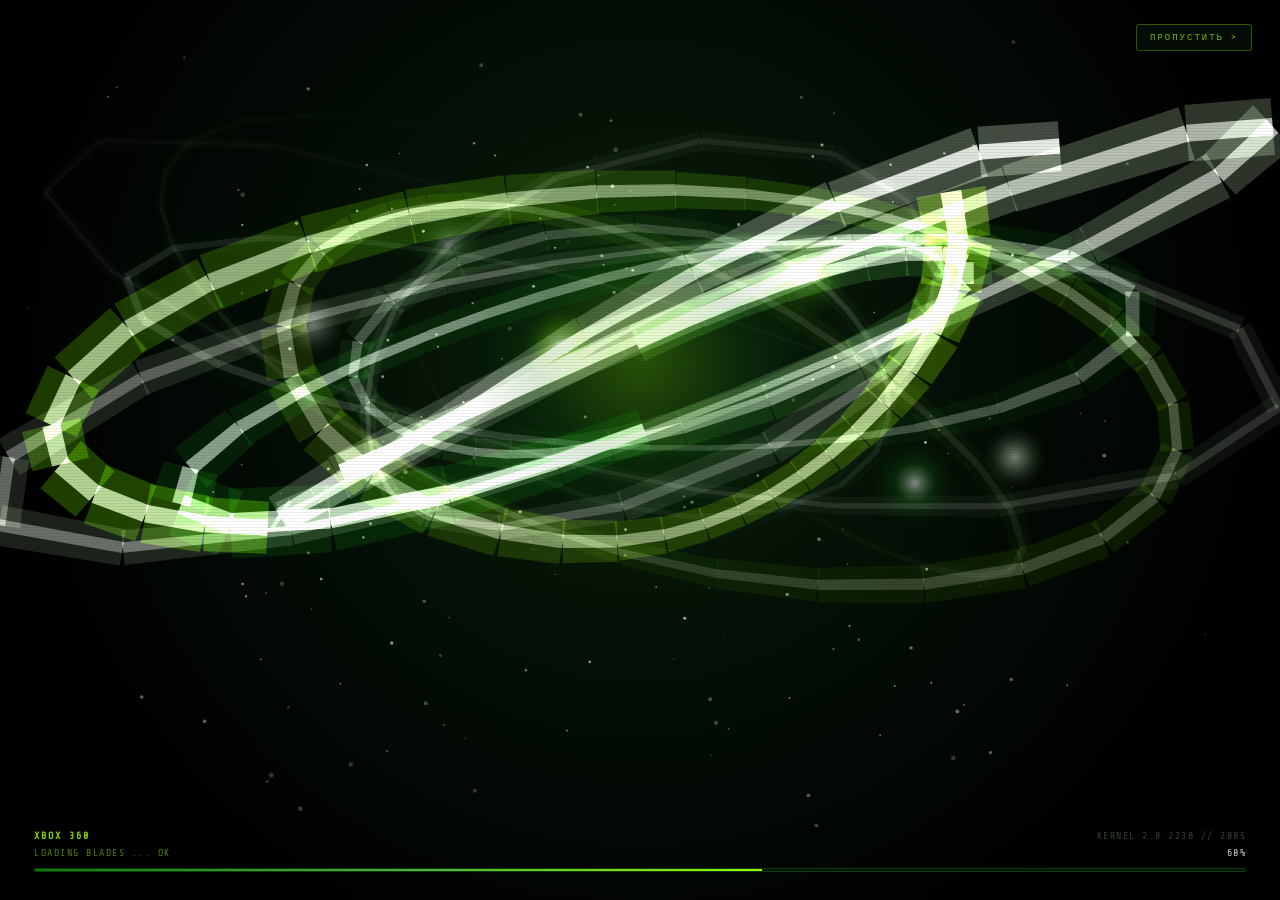
==== commit 5348e74d: "uf;f" ====
--- a/index.html
+++ b/index.html
@@ -230,7 +230,11 @@
         <span class="cnb-label">PREV</span>
       </button>
 
-      <div class="carousel-stage" id="carouselStage"><!-- JS --></div>
+      <div class="carousel-stage" id="carouselStage">
+        <!-- Нативный CSS Scroll Snap: инерцию, «резиновый» край и
+             долистывание до карточки считает сам браузер. -->
+        <div class="carousel-track" id="carouselTrack"><!-- JS --></div>
+      </div>
 
       <button class="carousel-nav-btn next" id="carouselNextBtn" type="button" title="Следующий диск" aria-label="Следующий диск">
         <span class="cnb-arrow" aria-hidden="true">›</span>
--- a/css/variables.css
+++ b/css/variables.css
@@ -21,7 +21,9 @@
   --blades-h: 56px;
   --case-w: clamp(230px, 21vw, 300px);
   --case-h: calc(var(--case-w) * 1.414);
-  --case-step: calc(var(--case-w) * 0.79);
+  /* Зазор между карточками в нативном скролл-треке.
+     Шаг = --case-w + --case-gap; измеряется в JS (carousel.js). */
+  --case-gap: clamp(16px, 2.4vw, 46px);
   --stage-h: clamp(350px, 55vh, 520px);
 
   /* Motion */
--- a/css/boot.css
+++ b/css/boot.css
@@ -116,9 +116,11 @@
   animation: bootOrbIn 1.15s var(--ease-out) 0.05s both;
 }
 @keyframes bootOrbIn {
-  0% { opacity: 0; transform: scale(0.22) translateY(26px); filter: blur(18px); }
-  55% { opacity: 1; filter: blur(2px); }
-  100% { opacity: 1; transform: scale(1) translateY(0); filter: blur(0); }
+  /* PERF: filter: blur() убран из keyframes — анимируемый blur
+     пересчитывается покадрово и рвёт кадры на слабых GPU. */
+  0% { opacity: 0; transform: scale(0.22) translateY(26px); }
+  55% { opacity: 1; }
+  100% { opacity: 1; transform: scale(1) translateY(0); }
 }
 
 /* Мягкий ореол вокруг сферы */
@@ -127,8 +129,10 @@
   inset: -46px;
   border-radius: 50%;
   background: radial-gradient(circle, rgba(157, 255, 0, 0.22) 0%, rgba(16, 113, 16, 0.14) 44%, transparent 70%);
-  filter: blur(16px);
+  /* PERF: filter: blur(16px) на бесконечно анимируемом элементе —
+     пересчёт размытия каждый кадр. Радиальный градиент уже мягкий. */
   animation: bootHalo 3s ease-in-out infinite alternate;
+  will-change: transform, opacity;
   pointer-events: none;
 }
 @keyframes bootHalo {
@@ -287,8 +291,9 @@
 }
 .boot-sphere .boot-wordmark { animation: wordmarkIn 1s var(--ease-out) both; }
 @keyframes wordmarkIn {
-  0% { opacity: 0; transform: translateY(22px) scale(0.94); letter-spacing: 24px; filter: blur(10px); }
-  100% { opacity: 1; transform: translateY(0) scale(1); letter-spacing: 11px; filter: blur(0); }
+  /* PERF: filter: blur() убран (покадровый пересчёт размытия) */
+  0% { opacity: 0; transform: translateY(22px) scale(0.94); letter-spacing: 24px; }
+  100% { opacity: 1; transform: translateY(0) scale(1); letter-spacing: 11px; }
 }
 .boot-wordmark .wm-xbox {
   font-size: 52px;
@@ -430,11 +435,15 @@
   overflow: hidden;
 }
 .boot-progress-fill {
-  width: 0%;
+  /* PERF: width -> transform: scaleX() — без relayout на каждом кадре */
+  width: 100%;
   height: 100%;
+  transform-origin: left center;
+  transform: scaleX(var(--p, 0));
   background: linear-gradient(90deg, #107c10 0%, #52b043 50%, #9dff00 100%);
   box-shadow: 0 0 14px rgba(157, 255, 0, 0.8);
-  transition: width 0.28s linear;
+  transition: transform 0.28s linear;
+  will-change: transform;
 }
 
 .boot-skip {
--- a/css/dashboard.css
+++ b/css/dashboard.css
@@ -99,15 +99,25 @@
 }
 
 /* Фоновые слои */
+/* PERF: раньше градиент перерисовывался на каждом pointermove
+   (background-position + radial-gradient = полная перерисовка слоя).
+   Теперь это маленький блок 960x960, который просто ТРАНСФОРМИРУЕТСЯ
+   за курсором — перерисовки нет, только композиция (GPU). */
 .bg-spotlight {
   position: absolute;
-  inset: 0;
+  left: 50%;
+  top: 40%;
+  width: 960px;
+  height: 960px;
+  margin: -480px 0 0 -480px;
   z-index: var(--z-bg);
   pointer-events: none;
-  background: radial-gradient(circle 480px at var(--mx, 50%) var(--my, 40%), var(--theme-glow) 0%, transparent 70%);
+  background: radial-gradient(circle 480px at 50% 50%, var(--theme-glow) 0%, transparent 70%);
   opacity: 0.16;
   mix-blend-mode: screen;
-  transition: background 0.16s linear;
+  will-change: transform;
+  transform: translate3d(0, 0, 0);
+  transition: transform 0.14s linear;
 }
 
 .bg-ribbon {
@@ -118,7 +128,9 @@
   left: -20vw;
   background: radial-gradient(ellipse at center, var(--theme-ribbon) 0%, rgba(0, 0, 0, 0.05) 50%, transparent 75%);
   transform: rotate(-8deg) skewX(-20deg);
-  filter: blur(45px);
+  /* PERF: filter: blur(45px) на элементе с бесконечной анимацией
+     заставлял браузер пересчитывать размытие каждый кадр (дорого
+     и не параллелится). Мягкие края уже заданы радиальным градиентом. */
   pointer-events: none !important;
   z-index: var(--z-bg);
   transition: background 0.5s ease;
@@ -129,9 +141,9 @@
   inset: -12%;
   background: radial-gradient(ellipse at 30% 50%, var(--theme-ribbon) 0%, transparent 62%);
   transform: rotate(18deg) skewX(24deg);
-  filter: blur(34px);
   opacity: 0.7;
   animation: ambientDrift 14s ease-in-out infinite alternate;
+  will-change: transform;
 }
 @keyframes ambientDrift {
   0% { transform: translate3d(-2%, -1%, 0) rotate(14deg) skewX(20deg); opacity: 0.5; }
@@ -147,11 +159,14 @@
   align-items: center;
   min-width: 0;
   padding: var(--safe-top) calc(30px + var(--safe-right)) 0 calc(30px + var(--safe-left));
-  background: var(--theme-header-bg);
+  /* PERF: backdrop-filter удалён. Размытие фона шапки — это отдельный
+     проход композитора на каждый кадр (особенно при прокрутке/анимации).
+     Вместо него — плотный полупрозрачный градиент + непрозрачная подложка. */
+  background-color: #0b100c;
+  background-image: var(--theme-header-bg);
   border-bottom: 2px solid var(--theme-border);
-  backdrop-filter: blur(12px);
   box-shadow: 0 4px 20px rgba(0, 0, 0, 0.85);
-  transition: background 0.4s ease, border-color 0.4s ease;
+  transition: background-color 0.4s ease, border-color 0.4s ease;
 }
 .top-gamer-bar::after {
   content: "";
@@ -190,11 +205,25 @@
   justify-content: center;
   position: relative;
   transition: border-color 0.4s;
+}
+/* PERF: пульсация аватара переведена с анимации box-shadow
+   (перерисовка + re-rasterization тени каждый кадр) на анимацию
+   opacity отдельного слоя — чистая композиция на GPU. */
+.gamerpic-box::after {
+  content: "";
+  position: absolute;
+  inset: 0;
+  border-radius: 4px;
+  border: 1px solid var(--theme-toxic);
+  box-shadow: 0 0 12px var(--theme-glow), inset 0 0 10px rgba(124, 252, 0, 0.35);
+  opacity: 0.22;
+  pointer-events: none;
   animation: avatarPulse 3.2s ease-in-out infinite;
+  will-change: opacity;
 }
 @keyframes avatarPulse {
-  0%, 100% { box-shadow: 0 0 0 1px rgba(255, 255, 255, 0.18), 0 0 14px var(--theme-glow), inset 0 0 14px rgba(0, 0, 0, 0.8); }
-  50% { box-shadow: 0 0 0 1px rgba(255, 255, 255, 0.38), 0 0 28px var(--theme-glow), inset 0 0 14px rgba(0, 0, 0, 0.8); }
+  0%, 100% { opacity: 0.2; }
+  50% { opacity: 0.92; }
 }
 .gamerpic-box .initial {
   font-size: 26px;
@@ -383,11 +412,16 @@
   pointer-events: none;
 }
 .header-progress-fill {
-  width: 0%;
+  /* PERF: width -> transform: scaleX(). Анимация width вызывает
+     relayout/layout на каждом кадре; scaleX — только композиция. */
+  width: 100%;
   height: 100%;
+  transform-origin: left center;
+  transform: scaleX(var(--p, 0));
   background: linear-gradient(90deg, var(--theme-accent), var(--theme-toxic));
   box-shadow: 0 0 12px var(--theme-glow);
-  transition: width 0.8s var(--ease-out);
+  transition: transform 0.8s var(--ease-out);
+  will-change: transform;
 }
 
 /* ---------- 3. BLADES RIBBON ---------- */
@@ -610,14 +644,27 @@
   color: #000;
   background: var(--theme-blade-active);
   border-color: #ffffff;
+}
+/* PERF: свечение активного лезвия больше не анимирует box-shadow
+   (перерисовка тени каждый кадр). Вместо неё — отдельный слой
+   с box-shadow, анимируемый только через opacity (чистый GPU). */
+.blade-tab.active .blade-gloss::after {
+  content: "";
+  position: absolute;
+  inset: 0;
+  border-radius: inherit;
+  box-shadow: inset 0 -8px 22px var(--theme-glow), inset 0 1px 0 rgba(255, 255, 255, 0.75);
+  opacity: 0.25;
+  pointer-events: none;
   animation: bladeGlow 2.4s ease-in-out infinite;
+  will-change: opacity;
+}
+@keyframes bladeGlow {
+  0%, 100% { opacity: 0.22; }
+  50% { opacity: 1; }
 }
 .blade-tab.active::before {
   animation: bladeSweep 1.15s var(--ease-out) both;
-}
-@keyframes bladeGlow {
-  0%, 100% { box-shadow: 0 -5px 22px var(--theme-glow); }
-  50% { box-shadow: 0 -5px 36px var(--theme-glow), 0 0 18px var(--theme-glow); }
 }
 @keyframes bladeSweep {
   0% { background-position: 0 0, -150% 0; }
@@ -651,16 +698,75 @@
   width: 100%;
   max-width: min(1500px, 100vw);
   height: var(--stage-h);
-  display: flex;
-  align-items: center;
-  justify-content: center;
-  transform-style: preserve-3d;
+  /* PERF/UX: интерактивная зона карусели — «хватабельный» курсор. */
   cursor: grab;
-  touch-action: pan-y;
+  user-select: none;
+  -webkit-user-select: none;
+  -webkit-touch-callout: none;
+  overscroll-behavior: contain;
 }
 .carousel-stage:active { cursor: grabbing; }
 .carousel-stage.is-dragging { cursor: grabbing; }
-.carousel-stage.is-dragging .xbox-case-anchor { transition: none; }
+/* Во время перетаскивания курсор не должен «моргать» над кнопками карточки */
+.carousel-stage.is-dragging * { cursor: grabbing !important; }
+
+/* ==========================================================================
+   НАТИВНЫЙ CSS SCROLL SNAP
+   --------------------------------------------------------------------------
+   Трек — обычный скролл-контейнер браузера. Он сам считает:
+     • инерцию (momentum) после броска пальцем;
+     • «резиновый» край в начале/конце списка;
+     • долистывание до ближайшей карточки (scroll-snap);
+     • кадры анимации скролла (в т.ч. на iOS — без лагов).
+   JS не трогает scrollLeft во время свайпа пальцем вообще.
+   ========================================================================== */
+.carousel-track {
+  position: absolute;
+  /* Вертикальный запас — под внешнее свечение корпуса коробки,
+     которое выходит за габариты карточки на ~20px. */
+  inset: -30px 0;
+  display: flex;
+  align-items: center;
+  gap: var(--case-gap);
+  overflow-x: scroll;
+  overflow-y: hidden;
+  scroll-snap-type: x mandatory;
+  scroll-behavior: smooth;
+  -webkit-overflow-scrolling: touch;
+  scrollbar-width: none;
+  -ms-overflow-style: none;
+  /* pan-x pan-y: горизонтальный скролл и вертикальный — оба наши,
+     но вертикальный у нас нигде не используется, поэтому вернём
+     его скроллу страницы при вертикальном свайпе. */
+  touch-action: pan-x pan-y;
+  overscroll-behavior-x: contain;
+  overscroll-behavior-y: none;
+  user-select: none;
+  -webkit-user-select: none;
+  -webkit-touch-callout: none;
+  cursor: grab;
+}
+.carousel-track::-webkit-scrollbar { display: none; }
+.carousel-track.is-dragging { cursor: grabbing; }
+.carousel-track.is-dragging * { cursor: grabbing !important; }
+
+/* Отступы-«распорки» перед первой и после последней карточки:
+   без них первую карточку нельзя «припарковать» по центру.
+   Передняя распорка на один gap короче (gap тоже стоит между
+   распоркой и первой карточкой) — иначе snap-смещение
+   «уезжает» на величину зазора. */
+.carousel-track::before {
+  content: "";
+  flex: 0 0 calc(50% - var(--case-w) / 2 - var(--case-gap));
+  height: 1px;
+  pointer-events: none;
+}
+.carousel-track::after {
+  content: "";
+  flex: 0 0 calc(50% - var(--case-w) / 2);
+  height: 1px;
+  pointer-events: none;
+}
 
 .carousel-stage::before {
   content: "";
@@ -670,11 +776,13 @@
   width: 78%;
   height: 90px;
   transform: translateX(-50%);
+  /* PERF: filter: blur(28px) + анимация transform/opacity = пересчёт
+     размытия на каждом кадре. Мягкое пятно задаёт сам радиальный градиент. */
   background: radial-gradient(ellipse at center, var(--theme-glow) 0%, transparent 68%);
-  filter: blur(28px);
   opacity: 0.42;
   pointer-events: none;
   animation: floorBreathe 4s ease-in-out infinite;
+  will-change: transform, opacity;
 }
 @keyframes floorBreathe {
   0%, 100% { opacity: 0.28; transform: translateX(-50%) scaleX(0.92); }
@@ -702,7 +810,7 @@
   width: 60px;
   height: 130px;
   z-index: 70;
-  background: linear-gradient(180deg, rgba(28, 44, 32, 0.85) 0%, rgba(10, 16, 12, 0.85) 100%);
+  background: linear-gradient(180deg, rgba(28, 44, 32, 0.94) 0%, rgba(10, 16, 12, 0.94) 100%);
   border: 2px solid var(--theme-border);
   color: #fff;
   display: flex;
@@ -710,7 +818,8 @@
   align-items: center;
   justify-content: center;
   cursor: pointer;
-  backdrop-filter: blur(10px);
+  /* PERF: backdrop-filter удалён — размытие пересчитывалось при каждом
+     hover-трансформе кнопки. Плотный фон выглядит так же. */
   box-shadow: 0 8px 24px rgba(0, 0, 0, 0.8), inset 0 0 12px rgba(255, 255, 255, 0.06);
   transition: background var(--dur-med) var(--ease-pop), color var(--dur-med) var(--ease-pop),
     transform var(--dur-med) var(--ease-pop), box-shadow var(--dur-med) var(--ease-pop);
@@ -762,11 +871,12 @@
   align-items: center;
   gap: 10px;
   z-index: 60;
-  background: rgba(10, 16, 12, 0.7);
+  /* PERF: backdrop-filter удалён (полупрозрачная полоса + блюр = лишний
+     проход композитора на каждом кадре анимации точек). */
+  background: rgba(8, 13, 10, 0.9);
   padding: 6px 16px;
   border-radius: 20px;
   border: 1px solid var(--theme-border);
-  backdrop-filter: blur(8px);
 }
 .carousel-pip {
   width: 12px;
@@ -794,7 +904,7 @@
 /* Отражение активного бокса в «полированном полу» дашборда.
    -webkit-box-reflect рисует копию элемента ниже по оси Y с маской,
    которая гасит отражение в темноту. */
-.xbox-case-anchor.is-active .case-face.front {
+.card-item.is-active .case-face.front {
   -webkit-box-reflect: below 4px linear-gradient(
     transparent 42%,
     rgba(124, 252, 0, 0.06) 58%,
@@ -804,7 +914,7 @@
   );
 }
 /* Глубокое отражение — размытая «лужа» света под боксом */
-.xbox-case-anchor.is-active .case-chassis-glow {
+.card-item.is-active .case-chassis-glow {
   -webkit-box-reflect: below 2px linear-gradient(transparent 55%, rgba(124, 252, 0, 0.22) 100%);
 }
 /* Неоновый световой горизонт пола с пульсацией */
@@ -835,22 +945,64 @@
   pointer-events: none;
   animation: floorBreathe 4s ease-in-out infinite;
 }
-.xbox-case-anchor {
-  position: absolute;
+.card-item {
+  /* Флекс-элемент нативного скролл-трека. Ширина фиксирована —
+     поэтому scroll-snap и content-visibility работают корректно. */
+  flex: 0 0 var(--case-w);
   width: var(--case-w);
   height: var(--case-h);
+  position: relative;
+  scroll-snap-align: center;
+  scroll-snap-stop: always;
   transform-style: preserve-3d;
-  transition: transform 0.6s cubic-bezier(0.18, 1.05, 0.32, 1.14);
-  cursor: pointer;
+  cursor: grab;
+  user-select: none;
+  -webkit-user-select: none;
+  -webkit-touch-callout: none;
+  /* PERF: карточки вне экрана браузер выкидывает из рендера сам
+     (content-visibility: auto) — ручная виртуализация больше не
+     нужна и невозможна: display:none ломает геометрию скролла. */
+  content-visibility: auto;
+  contain-intrinsic-size: var(--case-w) var(--case-h);
+  animation: cardFadeIn 0.4s ease both;
+}
+@keyframes cardFadeIn { from { opacity: 0; } to { opacity: 1; } }
+.card-item.is-active { z-index: 30; }
+
+/* Активная карточка и её соседи получают 3D-трансформацию и свой
+   композитинг-слой. Всё остальное — обычный flex-элемент без слоя. */
+.card-item.is-near {
   will-change: transform;
-  animation: cardFadeIn 0.4s ease both;
-}
-@keyframes cardFadeIn { from { opacity: 0; } to { opacity: 1; } }
-.xbox-case-anchor.is-active { z-index: 30; }
-.xbox-case-anchor.is-offscreen { pointer-events: none; }
+}
+
+/* Пустая вкладка */
+.empty-stage {
+  flex: 0 0 100%;
+  display: flex;
+  flex-direction: column;
+  align-items: center;
+  justify-content: center;
+  gap: 10px;
+  height: 100%;
+  color: #8da491;
+  font-family: var(--font-mono);
+  font-size: 12px;
+  letter-spacing: 1px;
+  text-align: center;
+}
+.empty-stage strong {
+  color: var(--theme-toxic);
+  font-size: 14px;
+  letter-spacing: 2px;
+}
+.empty-disc {
+  font-size: 48px;
+  color: var(--theme-accent);
+  opacity: 0.5;
+}
 
 /* Полный 360°-спин коробки */
-.xbox-case-anchor.is-spinning {
+.card-item.is-spinning {
   animation: caseSpin360 0.9s cubic-bezier(0.3, 0.9, 0.25, 1) both;
   z-index: 40;
 }
@@ -932,12 +1084,16 @@
   -webkit-mask-image: linear-gradient(90deg, #000 0 7%, transparent 16% 84%, #000 93% 100%);
   mask-image: linear-gradient(90deg, #000 0 7%, transparent 16% 84%, #000 93% 100%);
 }
-.xbox-case-anchor.is-active .case-chassis-glow {
+/* PERF: box-shadow больше не анимируется (каждый кадр = перерисовка
+   тени у большого элемента). Пульсация «живого» пластика теперь —
+   отдельный слой с тенью, анимируемый только через opacity. */
+.card-item.is-active .case-chassis-glow::after {
   animation: chassisPulse 3s ease-in-out infinite;
+  will-change: opacity;
 }
 @keyframes chassisPulse {
-  0%, 100% { box-shadow: inset 0 1px 2px rgba(255, 255, 255, 0.7), inset 0 -14px 26px rgba(0, 0, 0, 0.55), 0 12px 30px rgba(0, 0, 0, 0.9), 0 0 18px var(--case-glow); }
-  50% { box-shadow: inset 0 1px 2px rgba(255, 255, 255, 0.7), inset 0 -14px 26px rgba(0, 0, 0, 0.55), 0 12px 30px rgba(0, 0, 0, 0.9), 0 0 44px var(--case-glow); }
+  0%, 100% { opacity: 0.42; }
+  50% { opacity: 1; }
 }
 
 .case-card-inner {
@@ -950,12 +1106,14 @@
   -webkit-transform-style: preserve-3d;
   backface-visibility: visible;
   transition: transform 0.68s cubic-bezier(0.18, 1.02, 0.3, 1.12);
-  will-change: transform;
-}
-.xbox-case-anchor.flipped .case-card-inner {
+  /* PERF: will-change только на переворачиваемой карточке (1 слой,
+     а не 40). Сам переворот длится < 1с — хватает transition. */
+}
+.card-item.flipped .case-card-inner {
   transform: rotateY(180deg) !important;
   transform-style: preserve-3d;
   -webkit-transform-style: preserve-3d;
+  will-change: transform;
 }
 
 .case-face {
@@ -976,6 +1134,10 @@
   overflow: hidden;
   display: flex;
   flex-direction: column;
+  /* PERF: contain отсекает перерисовку/лейаут грани от остального
+     документа. Безопасно: грань и так transform-style: flat + overflow:hidden,
+     то есть уже изолирована. */
+  contain: layout style paint;
   background-color: #0d120f;
   background-image:
     repeating-linear-gradient(118deg, rgba(255, 255, 255, 0.022) 0 1px, transparent 1px 8px),
@@ -983,8 +1145,8 @@
   border: 1px solid rgba(255, 255, 255, 0.22);
   box-shadow: 0 20px 45px rgba(0, 0, 0, 0.9);
 }
-.xbox-case-anchor.is-active .case-face.front,
-.xbox-case-anchor.is-active .case-face.back {
+.card-item.is-active .case-face.front,
+.card-item.is-active .case-face.back {
   border-color: var(--theme-accent);
   box-shadow:
     0 0 0 1px var(--theme-border),
@@ -1083,13 +1245,19 @@
   width: 100%;
   height: 100%;
   object-fit: cover;
+  /* PERF: CSS-фильтр на 40 обложках = 40 отдельных фильтрованных
+     поверхностей (видеопамять + перерисовка). Дорогой фильтр
+     остаётся только у активной карточки.
+     will-change убран — он давал слой на каждую карточку. */
+  transform: translate3d(var(--tilt-x, 0px), var(--tilt-y, 0px), 0) scale(1.045);
+  transition: transform 0.18s ease-out;
+}
+.card-item.is-active .case-artwork-wrap img {
   filter: contrast(1.1) brightness(0.95);
-  transform: translate3d(var(--tilt-x, 0px), var(--tilt-y, 0px), 0) scale(1.045);
   transition: transform 0.18s ease-out, filter 0.4s ease;
-  will-change: transform;
-}
-.xbox-case-anchor:hover .case-artwork-wrap img { transform: scale(1.05); }
-.xbox-case-anchor.is-active:hover .case-artwork-wrap img {
+}
+.card-item:hover .case-artwork-wrap img { transform: scale(1.05); }
+.card-item.is-active:hover .case-artwork-wrap img {
   transform: translate3d(var(--tilt-x, 0px), var(--tilt-y, 0px), 0) scale(1.075);
   filter: contrast(1.12) brightness(1.02) saturate(1.06);
 }
@@ -1098,16 +1266,32 @@
 .case-sheen {
   position: absolute;
   inset: 0;
-  background: linear-gradient(115deg, transparent 30%, rgba(255, 255, 255, 0.38) 45%, transparent 60%);
-  background-size: 250% 100%;
+  overflow: hidden;
   opacity: 0.55;
+  pointer-events: none;
+  z-index: 4;
+}
+/* PERF: блик раньше «полз» через background-position — это перерисовка
+   градиента на каждой из 40 карточек в каждом кадре. Теперь это
+   transform-полоса (чистая композиция на GPU) и только у активной
+   карточки — остальные статичны. */
+.case-sheen::before {
+  content: "";
+  position: absolute;
+  top: -10%;
+  bottom: -10%;
+  left: -80%;
+  width: 260%;
+  background: linear-gradient(115deg, transparent 30%, rgba(255, 255, 255, 0.38) 46%, transparent 62%);
+  opacity: 0.9;
+  will-change: transform;
+}
+.card-item.is-active .case-sheen::before {
   animation: sheenSweep 5.5s ease-in-out infinite;
-  pointer-events: none;
-  z-index: 4;
 }
 @keyframes sheenSweep {
-  0%, 55% { background-position: 150% 0; }
-  80%, 100% { background-position: -80% 0; }
+  0%, 55% { transform: translate3d(38%, 0, 0); }
+  80%, 100% { transform: translate3d(-38%, 0, 0); }
 }
 
 .case-holo-sheen {
@@ -1128,10 +1312,10 @@
       transparent 360deg);
   transition: opacity 0.28s ease;
 }
-.xbox-case-anchor.is-active:hover .case-holo-sheen,
-.xbox-case-anchor.is-active:focus-within .case-holo-sheen { opacity: 0.95; }
+.card-item.is-active:hover .case-holo-sheen,
+.card-item.is-active:focus-within .case-holo-sheen { opacity: 0.95; }
 @media (hover: none), (pointer: coarse) {
-  .xbox-case-anchor.is-active .case-holo-sheen { opacity: 0.5; }
+  .card-item.is-active .case-holo-sheen { opacity: 0.5; }
 }
 
 /* Динамический зеркальный блик (Specular / Fresnel) */
@@ -1152,10 +1336,10 @@
       rgba(190, 255, 210, 0.16) 0%, transparent 62%);
   transition: opacity 0.3s ease;
 }
-.xbox-case-anchor.is-active .case-specular { opacity: 0.55; }
-.xbox-case-anchor.is-active:hover .case-specular { opacity: 1; }
+.card-item.is-active .case-specular { opacity: 0.55; }
+.card-item.is-active:hover .case-specular { opacity: 1; }
 @media (hover: none), (pointer: coarse) {
-  .xbox-case-anchor.is-active .case-specular { opacity: 0.7; }
+  .card-item.is-active .case-specular { opacity: 0.7; }
 }
 
 .case-emboss {
@@ -1190,13 +1374,13 @@
   pointer-events: none;
   transition: opacity 0.25s ease, transform 0.25s ease;
 }
-.xbox-case-anchor.is-active:hover .case-hover-quick-bar {
+.card-item.is-active:hover .case-hover-quick-bar {
   opacity: 1;
   pointer-events: auto;
   transform: translate3d(-50%, -50%, 30px) scale(1.02);
 }
 @media (hover: none), (pointer: coarse) {
-  .xbox-case-anchor.is-active .case-hover-quick-bar {
+  .card-item.is-active .case-hover-quick-bar {
     opacity: 1;
     pointer-events: auto;
     transform: translate3d(-50%, -50%, 30px) scale(1);
@@ -1216,7 +1400,9 @@
   align-items: center;
   gap: clamp(4px, calc(var(--case-w) * 0.025), 8px);
   box-shadow: 0 4px 16px rgba(0, 0, 0, 0.8), 0 0 12px var(--theme-glow);
-  backdrop-filter: blur(8px);
+  /* PERF: backdrop-filter удалён — он был внутри 3D-карточки, которая
+     двигается: размытие пересчитывалось на каждом кадре анимации.
+     Плотный rgba-фон даёт тот же вид. */
   transition: background var(--dur-fast) ease, color var(--dur-fast) ease,
     box-shadow var(--dur-fast) ease, transform var(--dur-fast) ease;
   white-space: nowrap;
@@ -1263,15 +1449,14 @@
   transform: translate3d(0, 6px, 30px) scale(0.86);
   transition: opacity 0.22s ease, transform 0.28s var(--ease-pop),
     box-shadow 0.25s ease, border-color 0.25s ease;
-  backdrop-filter: none;
-}
-.xbox-case-anchor.is-active .case-flip-fab {
+}
+.card-item.is-active .case-flip-fab {
   opacity: 0.94;
   pointer-events: auto;
   transform: translate3d(0, 0, 30px) scale(1);
 }
 /* Мягкое неоновое свечение при наведении */
-.xbox-case-anchor.is-active:hover .case-flip-fab {
+.card-item.is-active:hover .case-flip-fab {
   opacity: 1;
   border-color: #d6ffce;
   box-shadow:
@@ -1281,7 +1466,7 @@
     inset 0 0 20px rgba(124, 252, 0, 0.3);
   transform: translate3d(0, 0, 30px) scale(1.08);
 }
-.xbox-case-anchor.is-active .case-flip-fab .xbox-btn-dot {
+.card-item.is-active .case-flip-fab .xbox-btn-dot {
   width: 20px;
   height: 20px;
   font-size: 10px;
@@ -1400,9 +1585,15 @@
 }
 .case-progress-fill {
   height: 100%;
+  /* PERF: width -> transform: scaleX(). Переход width вызывал layout
+     на каждой карточке при каждом обновлении прогресса. */
+  width: 100%;
+  transform-origin: left center;
+  transform: scaleX(var(--p, 0));
   background: linear-gradient(90deg, var(--theme-accent), var(--theme-toxic));
   box-shadow: 0 0 8px var(--theme-glow);
-  transition: width 0.5s ease;
+  transition: transform 0.5s ease;
+  will-change: transform;
 }
 .case-progress-meta {
   display: flex;
@@ -1542,25 +1733,23 @@
   border: 1px solid rgba(255, 255, 255, 0.35);
   transform: translate3d(0, 0, -28px) rotate(-20deg) scale(0.76);
   opacity: 0;
+  /* PERF: анимация `right` (layout-свойство) заменена на translate3d.
+     Диск выезжает из лотка по оси X без единого reflow. */
   transition:
-    right 0.78s cubic-bezier(0.05, 0.72, 0.18, 1),
     opacity 0.45s ease,
     transform 0.78s cubic-bezier(0.05, 0.72, 0.18, 1);
   pointer-events: none;
   z-index: -1;
   overflow: hidden;
-  will-change: right, transform, opacity;
-}
-.xbox-case-anchor.is-active .tray-disc {
-  /* Диск выезжает из лотка так, чтобы было видно бо́льшую часть лица */
-  right: calc(var(--case-w) * -0.78);
+  will-change: transform, opacity;
+}
+.card-item.is-active .tray-disc {
   opacity: 1;
-  transform: translate3d(0, 0, -34px) rotate(0deg) scale(1);
-}
-.xbox-case-anchor.is-active.flipped .tray-disc {
-  right: calc(var(--case-w) * 0.03);
+  transform: translate3d(calc(var(--case-w) * 0.76), 0, -34px) rotate(0deg) scale(1);
+}
+.card-item.is-active.flipped .tray-disc {
   opacity: 0;
-  transform: translate3d(0, 0, -62px) rotate(-54deg) scale(0.58);
+  transform: translate3d(calc(var(--case-w) * -0.05), 0, -62px) rotate(-54deg) scale(0.58);
 }
 
 /* Ротор диска: угол задаётся из JS (--disc-spin) — инерция разгона. */
@@ -1569,6 +1758,9 @@
   inset: 0;
   border-radius: 50%;
   transform: rotate(var(--disc-spin, 0deg)) rotate3d(1, 0.45, 0, var(--disc-wobble, 0deg));
+}
+/* PERF: will-change только у активного диска (1 слой вместо 40) */
+.card-item.is-active .disc-rotor {
   will-change: transform;
 }
 .js-disc-motion .disc-rotor { animation: none; }
@@ -1825,10 +2017,15 @@
   );
   mix-blend-mode: screen;
   opacity: 0.5;
-  animation: discHoloSpin 6s linear infinite;
+  /* PERF: бесконечная анимация была на КАЖДОМ диске (40 слоёв).
+     Оставляем только активному диску. */
   /* Белая шапка и зона этикетки остаются матовыми */
   -webkit-mask-image: linear-gradient(180deg, transparent 0 28%, #000 46%);
   mask-image: linear-gradient(180deg, transparent 0 28%, #000 46%);
+}
+.card-item.is-active .disc-holo-shine {
+  animation: discHoloSpin 6s linear infinite;
+  will-change: transform;
 }
 @keyframes discHoloSpin {
   to { transform: rotate(360deg); }
@@ -1855,7 +2052,11 @@
   width: 152%;
   height: 152%;
   overflow: visible;
+}
+/* PERF: вращение кольца — только у активного диска */
+.card-item.is-active .disc-holo-ring-svg {
   animation: holoRotate 9s linear infinite;
+  will-change: transform;
 }
 @keyframes holoRotate {
   to { transform: rotate(360deg); }
@@ -1921,10 +2122,12 @@
   left: -8vw;
   top: 22vh;
   border-radius: 52% 48% 60% 40% / 48% 56% 44% 52%;
+  /* PERF: filter: blur(46px) + анимация transform = пересчёт размытия
+     на каждом кадре (плюс анимировавшийся border-radius = paint).
+     Мягкость задаёт сам радиальный градиент, а скругление статично. */
   background: radial-gradient(ellipse at 46% 48%, var(--theme-ribbon) 0%, rgba(0, 255, 65, 0.06) 42%, transparent 72%);
-  filter: blur(46px);
   animation: auroraFlow 17s ease-in-out infinite alternate;
-  will-change: transform, border-radius;
+  will-change: transform;
 }
 .aurora-ribbon i:nth-child(2) {
   width: 58vw;
@@ -1946,9 +2149,9 @@
   background: radial-gradient(ellipse at 50% 50%, rgba(255, 0, 128, 0.07), transparent 68%);
 }
 @keyframes auroraFlow {
-  0% { transform: translate3d(-4%, -2%, 0) rotate(-8deg) scale(0.94); border-radius: 52% 48% 60% 40% / 48% 56% 44% 52%; }
-  50% { transform: translate3d(3%, 3%, 0) rotate(2deg) scale(1.06); border-radius: 42% 58% 46% 54% / 58% 42% 58% 42%; }
-  100% { transform: translate3d(7%, -3%, 0) rotate(9deg) scale(1.12); border-radius: 60% 40% 52% 48% / 42% 60% 40% 58%; }
+  0% { transform: translate3d(-4%, -2%, 0) rotate(-8deg) scale(0.94); }
+  50% { transform: translate3d(3%, 3%, 0) rotate(2deg) scale(1.06); }
+  100% { transform: translate3d(7%, -3%, 0) rotate(9deg) scale(1.12); }
 }
 
 #crtOverlay {
--- a/css/blades.css
+++ b/css/blades.css
@@ -26,10 +26,16 @@
   gap: 10px;
   padding: 22px 22px 20px;
   overflow: hidden;
-  background: linear-gradient(135deg, rgba(16, 26, 18, 0.98) 0%, rgba(8, 12, 9, 0.985) 100%);
+  /* PERF: backdrop-filter удалён. Панель ВЫЕЗЖАЕТ на transform — блюр
+     фона пересчитывался на каждом кадре анимации (самый дорогой
+     backdrop-filter в проекте). Вместо него — плотный градиент
+     с «шумом» через повторяющийся градиент. */
+  background-color: #0a100c;
+  background-image:
+    repeating-linear-gradient(118deg, rgba(255, 255, 255, 0.014) 0 1px, transparent 1px 7px),
+    linear-gradient(135deg, rgba(16, 26, 18, 0.99) 0%, rgba(8, 12, 9, 0.995) 100%);
   border: 1px solid var(--theme-border);
   box-shadow: 0 0 40px rgba(0, 0, 0, 0.9), 0 0 25px var(--theme-glow);
-  backdrop-filter: blur(16px);
   /* Единственная система позиционирования: translate3d + will-change */
   transform: translate3d(0, 0, 0);
   transition: transform var(--dur-slow) var(--ease-blade), opacity var(--dur-med) ease;
@@ -118,17 +124,20 @@
 }
 .blade-sheet-handle:active { cursor: grabbing; }
 
-/* Затемняющий блюр-оверлей под панелями: клик по нему закрывает шторку.
-   z-index строго ниже --z-blade, поэтому панель всегда поверх. */
+/* Затемняющий оверлей под панелями: клик по нему закрывает шторку.
+   z-index строго ниже --z-blade, поэтому панель всегда поверх.
+   PERF: backdrop-filter(blur) на полноэкранном слое — самый дорогой
+   блюр в проекте (пересчёт на весь вьюпорт). Заменён плотным
+   затемнением без размытия. */
 #sheetBackdrop {
   position: fixed;
   inset: 0;
   z-index: var(--z-backdrop);
-  background: rgba(0, 0, 0, 0.6);
-  backdrop-filter: blur(2px);
+  background: rgba(0, 0, 0, 0.68);
   opacity: 0;
   pointer-events: none;
   transition: opacity var(--dur-med) ease;
+  will-change: opacity;
 }
 #sheetBackdrop.show {
   opacity: 1;
@@ -202,15 +211,19 @@
   85%, 100% { transform: translateX(100%); }
 }
 .gps-fill {
-  width: 0%;
+  /* PERF: width -> transform: scaleX() (нет layout на каждом кадре) */
+  width: 100%;
   height: 100%;
+  transform-origin: left center;
+  transform: scaleX(var(--p, 0));
   background-image:
     linear-gradient(90deg, var(--theme-accent), var(--theme-toxic)),
     repeating-linear-gradient(45deg, rgba(255, 255, 255, 0.16) 0 6px, transparent 6px 12px);
   background-blend-mode: overlay;
   background-size: auto, 24px 24px;
   box-shadow: 0 0 12px var(--theme-glow);
-  transition: width 0.6s ease;
+  transition: transform 0.6s ease;
+  will-change: transform;
   animation: progressStripes 1.2s linear infinite;
 }
 @keyframes progressStripes { to { background-position: 0 0, 24px 0; } }
@@ -399,9 +412,12 @@
 /* ---------- 5. TOASTS & BADGES ---------- */
 #achievementToast {
   position: fixed;
-  bottom: -100px;
+  /* PERF: bottom -> transform. Анимация bottom — layout-свойство,
+     вызывавшая reflow всей страницы. Теперь только композиция. */
+  bottom: calc(40px + var(--safe-bottom));
   left: 50%;
-  transform: translateX(-50%);
+  transform: translate3d(-50%, calc(100% + 80px), 0);
+  opacity: 0;
   background: linear-gradient(180deg, #2b3930 0%, #111a13 100%);
   border: 2px solid var(--theme-accent);
   border-radius: 40px;
@@ -411,11 +427,15 @@
   gap: 14px;
   box-shadow: 0 10px 40px rgba(0, 0, 0, 0.9), 0 0 25px var(--theme-glow);
   z-index: var(--z-toast);
-  transition: bottom 0.5s cubic-bezier(0.18, 0.89, 0.32, 1.25);
+  transition: transform 0.5s cubic-bezier(0.18, 0.89, 0.32, 1.25), opacity 0.35s ease;
   pointer-events: none;
   max-width: min(92vw, 460px);
-}
-#achievementToast.show { bottom: calc(40px + var(--safe-bottom)); }
+  will-change: transform, opacity;
+}
+#achievementToast.show {
+  transform: translate3d(-50%, 0, 0);
+  opacity: 1;
+}
 .achieve-icon-circle {
   width: 44px;
   height: 44px;
--- a/css/responsive.css
+++ b/css/responsive.css
@@ -91,7 +91,7 @@
   .blade-scroll-btn { min-width: 32px; height: 31px; padding: 0 5px; font-size: 8px; }
 
   .stage-center { padding-top: calc(var(--blades-h) + 12px); }
-  .carousel-nav-btn { width: 30px; height: 62px; opacity: 0.5; backdrop-filter: none; }
+  .carousel-nav-btn { width: 30px; height: 62px; opacity: 0.5; }
   .carousel-nav-btn.prev { left: 2px; }
   .carousel-nav-btn.next { right: 2px; }
   .cnb-arrow { font-size: 20px; }
@@ -307,9 +307,10 @@
 
 /* ---------- 7. УКАЗАТЕЛИ И ДОСТУПНОСТЬ ---------- */
 @media (hover: none), (pointer: coarse) {
-  .xbox-case-anchor.is-active .case-holo-sheen { opacity: 0.5; }
-  .xbox-case-anchor.is-active .case-specular { opacity: 0.7; }
+  .card-item.is-active .case-holo-sheen { opacity: 0.5; }
+  .card-item.is-active .case-specular { opacity: 0.7; }
   .carousel-stage { cursor: default; }
+  .carousel-track { cursor: default; }
 }
 
 @media (prefers-reduced-motion: reduce) {
@@ -322,10 +323,14 @@
   #crtOverlay::after {
     animation: none !important;
   }
-  .xbox-case-anchor,
+  .card-item,
   .case-card-inner,
   .blade-panel {
     transition-duration: 0.01ms !important;
+  }
+  /* Уважаем «уменьшить движение»: никакой плавной прокрутки */
+  .carousel-track {
+    scroll-behavior: auto !important;
   }
 }
 
@@ -335,3 +340,64 @@
   .guide-quote,
   .mnp-artist { color: #d8e8dc; }
 }
+
+/* ==========================================================================
+   8. MOBILE PERFORMANCE FIRST
+   --------------------------------------------------------------------------
+   На слабых мобильных GPU (iOS Safari, Android Chrome) главные тормоза —
+   НЕ JS, а compositing:
+     • mix-blend-mode на полноэкранных слоях заставляет браузер читать
+       back-buffer и смешивать его (двойная/тройная отрисовка кадра);
+     • backdrop-filter — отдельный проход размытия по всему экрану;
+     • filter: blur() — пересчёт размытия покадрово;
+     • большое число композитинг-слой (3D-карточки) → переполнение
+       видеопамяти и микрофризы.
+   Ниже — «дешёвый» режим: те же цвета и композиция, но без тяжёлых
+   проходов композитора.
+   ========================================================================== */
+@media (max-width: 900px), (pointer: coarse) {
+  /* Полноэкранное смешивание -> обычное наложение (визуально ~1:1). */
+  .bg-spotlight,
+  .aurora-ribbon,
+  #crtOverlay,
+  #crtOverlay::before {
+    mix-blend-mode: normal;
+  }
+  .bg-spotlight { opacity: 0.2; }
+  .aurora-ribbon { opacity: 0.55; }
+
+  /* Голографические слои карточки: оставляем эффект, но без blending. */
+  .case-holo-sheen,
+  .case-specular {
+    mix-blend-mode: normal;
+  }
+  .case-holo-sheen { opacity: 0.42; }
+  .case-specular { opacity: 0.42; }
+
+  /* Свечение лезвий/аватара — дешевле (без второй тени в каждом кадре). */
+  .gamerpic-box { animation: none; }
+
+  /* Пол floor: без размытия (уже убрано), уменьшаем площадь. */
+  .carousel-stage::before {
+    height: 60px;
+    opacity: 0.34;
+  }
+
+  /* Тост достижений: анимация только transform (без opacity-ре-layout). */
+  #achievementToast {
+    box-shadow: 0 8px 24px rgba(0, 0, 0, 0.85);
+  }
+
+  /* Панели-шторки: убираем внутренние перерисовки теней. */
+  .blade-panel {
+    box-shadow: 0 -10px 28px rgba(0, 0, 0, 0.9);
+  }
+}
+
+/* Совсем слабые девайсы / экономия батареи: глушим «дышащие» слои. */
+@media (max-width: 480px), (pointer: coarse) and (max-height: 700px) {
+  .case-sheen { opacity: 0.35; }
+  .carousel-stage::before,
+  .carousel-stage::after { animation: none; }
+  #dashboard::after { animation: none; }
+}
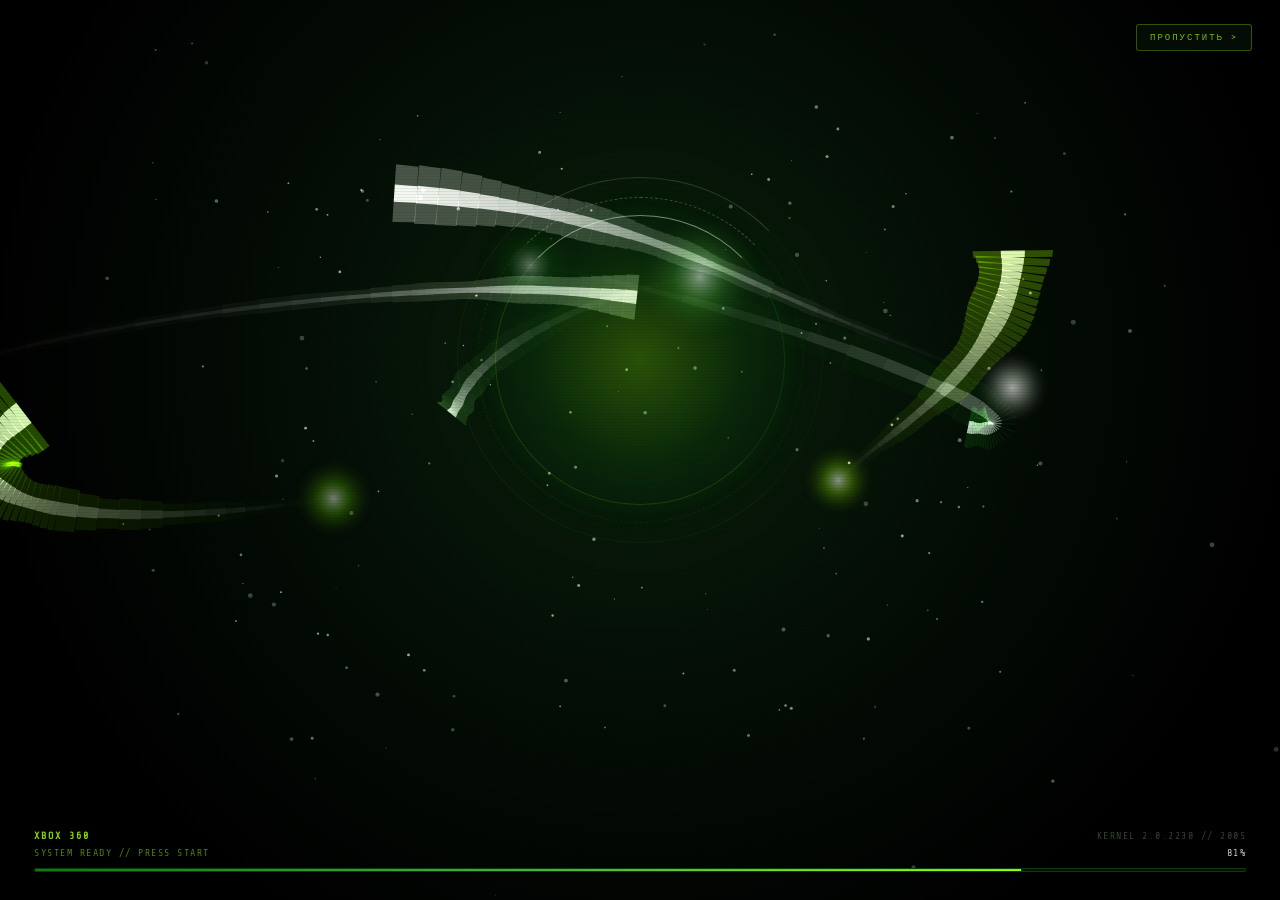
==== commit a3eab564: "обнова" ====
--- a/index.html
+++ b/index.html
@@ -352,6 +352,134 @@
   </aside>
 
   <!-- =========================================================
+       ОТКРЫТЫЙ БОКС — ДВУСТВОРЧАТЫЙ РАЗВОРОТ
+       =========================================================
+       ЛЕВАЯ СТВОРКА — буклет-мануал (текст + управление),
+       КОРЕШОК — сгиб коробки,
+       ПРАВАЯ СТВОРКА — лоток с крутящимся диском.
+       Конструкция собрана как обычный DOM без зеркальных
+       трансформаций — весь текст читается как есть. -->
+  <!-- Затемнение фона вокруг раскрытой коробки + сам разворот.
+       Оверлей живёт по центру экрана и не зависит от координат
+       карточки в карусели. -->
+  <div class="xbox-case-backdrop" id="openCaseBackdrop" aria-hidden="true"></div>
+  <div class="xbox-case-open-wrapper centered" id="openCaseWrapper" aria-hidden="true">
+    <div class="xbox-case-opened" role="dialog" aria-modal="true" aria-label="Открытый бокс Xbox 360">
+
+      <!-- ЛЕВАЯ ПОЛОВИНА: БУКЛЕТ / ИНФО -->
+      <div class="case-wing case-left">
+        <div class="booklet-clips" aria-hidden="true"><i></i><i></i><i></i></div>
+        <div class="booklet-content">
+          <div class="booklet-header">
+            <span class="xbox-logo-text">XBOX 360</span>
+            <span class="category-badge" id="openCaseCategory">ВСЕ ДИСКИ</span>
+          </div>
+
+          <h2 class="item-title" id="openCaseTitle">—</h2>
+          <p class="item-quote" id="openCaseQuote">«—»</p>
+
+          <div class="item-stats" id="openCaseStats">
+            <div class="stat"><span class="stat-k">HEAT LVL</span><span class="stat-v" id="openCaseHeat">— / 5</span></div>
+            <div class="stat"><span class="stat-k">ONLINE</span><span class="stat-v">ENABLED</span></div>
+            <div class="stat"><span class="stat-k">STATUS</span><span class="stat-v" id="openCaseStatus">WANTED</span></div>
+            <div class="stat"><span class="stat-k">SAVE SIZE</span><span class="stat-v">512 KB</span></div>
+          </div>
+
+          <div class="item-barcode" aria-hidden="true">
+            <span class="barcode-bars">||| | | |||| || | ||</span>
+            <span class="barcode-id">XBOX-360-2005-STASH</span>
+          </div>
+
+          <button class="btn-close-case" id="openCaseClose" type="button" title="Закрыть коробку (B / Esc)">
+            <span class="xbox-btn-dot btn-b">B</span> ЗАКРЫТЬ КОРОБКУ
+          </button>
+        </div>
+      </div>
+
+      <!-- КОРЕШОК СГИБА -->
+      <div class="case-spine" aria-hidden="true"></div>
+
+      <!-- ПРАВАЯ ПОЛОВИНА: ЛОТОК + ДИСК -->
+      <div class="case-wing case-right">
+        <div class="disc-tray">
+          <div class="tray-hub" aria-hidden="true"></div>
+          <div class="disc-blade">
+            <div class="rotating-disc" id="openCaseDisc">
+              <!-- 0. Серебряное отражающее поле диска -->
+              <div class="disc-surface"></div>
+
+              <!-- 1. Прямоугольная печать (Picture Disc) с артом игры -->
+              <div class="disc-print-clip" id="openDiscPrint"></div>
+
+              <!-- 2. Белая шапка: логотип XBOX 360 слева, зелёный мотив справа -->
+              <div class="disc-xbox-header">
+                <div class="disc-header-green-swoosh"></div>
+                <div class="disc-header-brand">
+                  <svg class="xbox-logo-svg disc-brand-logo" aria-hidden="true"><use href="#xboxLogo"></use></svg>
+                  <span class="disc-brand-text">XBOX 360</span>
+                </div>
+              </div>
+
+              <!-- 3. Технические лейблы: рейтинг/стандарты слева, издатель справа -->
+              <div class="disc-meta-left">
+                <div class="disc-rating-box">18+</div>
+                <div class="disc-tech-row"><span class="dd-mark">DO</span> DOLBY DIGITAL</div>
+                <div class="disc-tech-row disc-tech-strong">Microsoft</div>
+                <div class="disc-tech-row">PAL // NTSC</div>
+              </div>
+              <div class="disc-meta-right">
+                <div class="disc-studio-label">WISHLIST</div>
+                <div class="disc-publisher">XBOX GAME STUDIOS</div>
+                <div class="disc-title-text" id="openDiscTitle">—</div>
+              </div>
+
+              <!-- 4. Тонкий круговой юридический копирайт по внешней кромке -->
+              <svg class="disc-edge-legal" viewBox="0 0 200 200" aria-hidden="true">
+                <defs>
+                  <path id="discRimArcOpen" d="M100,100 m-95,0 a95,95 0 1,1 190,0 a95,95 0 1,1 -190,0"></path>
+                </defs>
+                <text>
+                  <textPath href="#discRimArcOpen" startOffset="0%">&#169; MICROSOFT CORPORATION. ALL RIGHTS RESERVED. UNAUTHORIZED COPYING, REVERSE ENGINEERING, TRANSMISSION OR DISCLOSURE PROHIBITED. SECURE ROM &#8226; XBOX 360 &#8226; PAL &#8226;</textPath>
+                </text>
+              </svg>
+
+              <!-- 5. Дифракционная радуга света по дорожкам -->
+              <div class="disc-holo-shine"></div>
+
+              <!-- 6. Прозрачная втулка с голографической лентой безопасности -->
+              <div class="disc-center-hub">
+                <svg class="disc-holo-ring-svg" viewBox="0 0 200 200" aria-hidden="true">
+                  <defs>
+                    <path id="discSecArcOpen" d="M100,100 m-44,0 a44,44 0 1,1 88,0 a44,44 0 1,1 -88,0"></path>
+                    <linearGradient id="discHoloGradOpen" x1="0" y1="0" x2="1" y2="1">
+                      <stop offset="0%" stop-color="#ff5fd0"/>
+                      <stop offset="25%" stop-color="#7cff8a"/>
+                      <stop offset="50%" stop-color="#7fd8ff"/>
+                      <stop offset="75%" stop-color="#ffe66a"/>
+                      <stop offset="100%" stop-color="#c98cff"/>
+                    </linearGradient>
+                  </defs>
+                  <circle class="holo-band" cx="100" cy="100" r="44" fill="none" stroke="url(#discHoloGradOpen)" stroke-width="13"/>
+                  <circle class="holo-edge" cx="100" cy="100" r="50.5" fill="none" stroke="rgba(255,255,255,.45)" stroke-width="1.5"/>
+                  <circle class="holo-edge" cx="100" cy="100" r="37.5" fill="none" stroke="rgba(255,255,255,.45)" stroke-width="1.5"/>
+                  <text class="holo-text">
+                    <textPath href="#discSecArcOpen" startOffset="0%">XBOX 360 &#8226; XBOX 360 &#8226; XBOX 360 &#8226; XBOX 360 &#8226;</textPath>
+                  </text>
+                </svg>
+                <div class="disc-spindle-hole"></div>
+              </div>
+
+              <!-- 7. Внешняя прозрачная фаска поликарбоната -->
+              <div class="disc-outer-rim"></div>
+            </div>
+          </div>
+        </div>
+      </div>
+
+    </div>
+  </div>
+
+  <!-- =========================================================
        OVERLAY LAYERS
        ========================================================= -->
   <div id="sheetBackdrop" aria-hidden="true"></div>
--- a/css/variables.css
+++ b/css/variables.css
@@ -33,6 +33,14 @@
   --dur-fast: 160ms;
   --dur-med: 320ms;
   --dur-slow: 520ms;
+
+  /* «Пульс» — энергия музыки в низких частотах (0..1).
+     Пишется из JS (js/player.js → AMBIENT PULSE) ЛОКАЛЬНО на каждый
+     элемент (--p), а не на :root: переменная на :root инвалидирует
+     стили всего документа (reflow ~25 мс за кадр).
+     Читают: aurora, фоновая лента, прожектор, CRT-оверлей и неон
+     активной коробки — весь экран «дышит» в такт музыке. */
+  --p: 0;
 
   /* Typography */
   --font-ui: 'Segoe UI', Tahoma, Geneva, Verdana, sans-serif;
--- a/css/dashboard.css
+++ b/css/dashboard.css
@@ -24,8 +24,7 @@
 .case-artwork-wrap::after,
 .case-face::after,
 .case-face::before,
-.tray-disc,
-.disc-rotor,
+.rotating-disc,
 .disc-surface,
 .disc-print-clip,
 .disc-artwork,
@@ -113,7 +112,7 @@
   z-index: var(--z-bg);
   pointer-events: none;
   background: radial-gradient(circle 480px at 50% 50%, var(--theme-glow) 0%, transparent 70%);
-  opacity: 0.16;
+  opacity: calc(0.15 + var(--p, 0) * 0.16);
   mix-blend-mode: screen;
   will-change: transform;
   transform: translate3d(0, 0, 0);
@@ -128,6 +127,7 @@
   left: -20vw;
   background: radial-gradient(ellipse at center, var(--theme-ribbon) 0%, rgba(0, 0, 0, 0.05) 50%, transparent 75%);
   transform: rotate(-8deg) skewX(-20deg);
+  opacity: calc(0.85 + var(--p, 0) * 0.3);
   /* PERF: filter: blur(45px) на элементе с бесконечной анимацией
      заставлял браузер пересчитывать размытие каждый кадр (дорого
      и не параллелится). Мягкие края уже заданы радиальным градиентом. */
@@ -172,17 +172,20 @@
   content: "";
   position: absolute;
   left: 0;
-  right: 0;
   bottom: -2px;
+  /* PERF: полоса шире шапки и едет через transform. transform
+     композитится на GPU, а background-position перерисовывал
+     шапку на каждом кадре (60 repaint/сек на телефоне). */
+  width: 220%;
   height: 2px;
   background: linear-gradient(90deg, transparent, var(--theme-toxic), transparent);
-  background-size: 220% 100%;
   opacity: 0.7;
+  pointer-events: none;
   animation: barScan 5s linear infinite;
 }
 @keyframes barScan {
-  0% { background-position: 220% 0; }
-  100% { background-position: -220% 0; }
+  0% { transform: translateX(0); }
+  100% { transform: translateX(-100%); }
 }
 
 .gamer-profile-left {
@@ -549,7 +552,8 @@
   transform: perspective(400px) rotateX(var(--rest-rotx)) translateY(var(--rest-tx));
   transition: transform 0.28s var(--ease-pop), background 0.2s ease, color 0.2s ease,
     box-shadow 0.25s ease, border-color 0.2s ease;
-  will-change: transform;
+  /* PERF: will-change убран — 10 вкладок ленты держали 10 слоёв
+     ради эффекта, который проявляется только на активной вкладке. */
 }
 .blade-tab::before {
   content: "";
@@ -959,12 +963,23 @@
   user-select: none;
   -webkit-user-select: none;
   -webkit-touch-callout: none;
-  /* PERF: карточки вне экрана браузер выкидывает из рендера сам
-     (content-visibility: auto) — ручная виртуализация больше не
-     нужна и невозможна: display:none ломает геометрию скролла. */
-  content-visibility: auto;
-  contain-intrinsic-size: var(--case-w) var(--case-h);
-  animation: cardFadeIn 0.4s ease both;
+  /* PERF: content-visibility: auto ЗДЕСЬ НЕЛЬЗЯ.
+     Он тянет за собой paint containment и клипает всё, что выходит
+     за габариты карточки: выезжающий DVD-диск (+283px вправо) и
+     свечение корпуса (.case-chassis-glow, inset: -16px -22px).
+     Culling за пределами экрана браузер делает сам (это горизонтальный
+     скролл-контейнер), а картинки не грузятся заранее благодаря
+     loading="lazy" + decoding="async". */
+  /* PERF: у карточки animation без fill-mode "both" — иначе, если
+     анимация появления не стартовала (фоновая вкладка, быстрое
+     переключение категории), карточка навсегда остаётся с opacity:0
+     и весь её контент — включая диск — не рисуется.
+     Плюс: анимируем появление только первых карточек — 31 одновременная
+     opacity-анимация это лишний compositing-проход на весь список. */
+  animation: none;
+}
+.carousel-track > .card-item:nth-child(-n+10) {
+  animation: cardFadeIn 0.4s ease;
 }
 @keyframes cardFadeIn { from { opacity: 0; } to { opacity: 1; } }
 .card-item.is-active { z-index: 30; }
@@ -973,6 +988,23 @@
    композитинг-слой. Всё остальное — обычный flex-элемент без слоя. */
 .card-item.is-near {
   will-change: transform;
+  /* Открытая коробка раздвигает соседей (см. applyFan в carousel.js).
+     Переход даёт плавное «расхождение полки», а во время прокрутки
+     он выключен — иначе карточки отставали бы от движения трека. */
+  transition:
+    transform 0.45s cubic-bezier(0.2, 0.9, 0.3, 1.1),
+    opacity 0.3s ease,
+    filter 0.3s ease;
+}
+/* Пока открыта активная коробка, соседи приглушены — весь акцент
+   остаётся на развороте. */
+.carousel-track.has-open-case .card-item.is-near:not(.is-active) {
+  opacity: 0.15;
+  filter: blur(3px);
+  pointer-events: none;
+}
+.carousel-track.is-scrolling .card-item.is-near {
+  transition: none;
 }
 
 /* Пустая вкладка */
@@ -1054,9 +1086,37 @@
   background:
     radial-gradient(ellipse at var(--hx, 50%) var(--hy, 30%), rgba(255, 255, 255, 0.26) 0%, transparent 48%),
     linear-gradient(115deg, rgba(255, 255, 255, 0.16) 0%, transparent 22%);
-  mix-blend-mode: screen;
+  /* PERF: screen-смешивание с подложкой — только у активной карточки
+     (иначе 31 back-buffer по 31 карточке). У неактивных тот же
+     эффект даёт background-blend-mode: он смешивает слои ВНУТРИ
+     элемента и не требует чтения экрана. */
+  mix-blend-mode: normal;
+  background-blend-mode: screen;
   transition: opacity var(--dur-med) ease;
   opacity: 0.9;
+}
+/* «Конфетка»: у активной коробки — хромовый ободок и мягкий неон
+   по кромке прозрачного пластика. */
+.case-chassis-glow::before {
+  background:
+    repeating-linear-gradient(90deg,
+      rgba(0, 0, 0, 0.42) 0 2px,
+      rgba(255, 255, 255, 0.09) 2px 3px,
+      rgba(255, 255, 255, 0.02) 3px 4px,
+      transparent 4px 13px),
+    linear-gradient(180deg, rgba(255, 255, 255, 0.22) 0%, transparent 14%);
+  opacity: 0.85;
+}
+.card-item.is-active .case-chassis-glow::before {
+  background:
+    repeating-linear-gradient(90deg,
+      rgba(0, 0, 0, 0.34) 0 2px,
+      rgba(255, 255, 255, 0.16) 2px 3px,
+      rgba(255, 255, 255, 0.04) 3px 4px,
+      transparent 4px 13px),
+    linear-gradient(180deg, rgba(255, 255, 255, 0.34) 0%, transparent 18%),
+    linear-gradient(0deg, rgba(124, 252, 0, 0.10) 0%, transparent 22%);
+  opacity: 1;
 }
 
 /* Акриловый скос по периметру самого бокса */
@@ -1092,28 +1152,144 @@
   will-change: opacity;
 }
 @keyframes chassisPulse {
-  0%, 100% { opacity: 0.42; }
-  50% { opacity: 1; }
+  0%, 100% { opacity: calc(0.4 + var(--p, 0) * 0.26); }
+  50% { opacity: calc(0.95 + var(--p, 0) * 0.35); }
 }
 
 .case-card-inner {
   position: relative;
   width: 100%;
   height: 100%;
-  /* Жёсткий 3D-контекст: без preserve-3d поворот на 180° «схлопывает»
-     обе грани в плоскость и карточка визуально залипает. */
+  /* 3D-контекст карточки: без preserve-3d перспектива карточки
+     (.card-item → perspective(1000px)) не доходит до граней, и
+     выступающие по Z кнопки (Y 360°, A ДОСЬЕ) выпадают из
+     2D-клипа обложки — их перестаёт видеть и хит-тест. */
   transform-style: preserve-3d;
   -webkit-transform-style: preserve-3d;
   backface-visibility: visible;
-  transition: transform 0.68s cubic-bezier(0.18, 1.02, 0.3, 1.12);
-  /* PERF: will-change только на переворачиваемой карточке (1 слой,
-     а не 40). Сам переворот длится < 1с — хватает transition. */
-}
-.card-item.flipped .case-card-inner {
-  transform: rotateY(180deg) !important;
+}
+/* Пока открыта коробка, «оболочка» карточки гаснет: раскрытый кейс
+   должен быть самостоятельным 3D-объектом, и зелёная сетка корпуса
+   карточки (размером одной ячейки) не должна просвечивать сквозь
+   полупрозрачные створки. */
+.card-item.flipped .case-chassis-glow {
+  opacity: 0;
+  transition: opacity 0.3s ease;
+}
+.case-chassis-glow {
+  transition: opacity 0.3s ease;
+}
+
+/* Откинутая крышка — тоже исчезает: сначала (0.25 с) видно, как она
+   раскрывается, потом от карточки не остаётся ничего — на экране
+   остаётся только чистый разворот на затемнённом фоне. */
+.card-item.flipped .case-lid-inner {
+  opacity: 0;
+  pointer-events: none;
+  transition: opacity 0.3s ease 0.25s;
+}
+.case-lid-inner {
+  transition: opacity 0.3s ease;
+}
+
+/* КРЫШКА НА ПЕТЛЕ.
+   Ось вращения — корешок СЛЕВА (transform-origin), поэтому при
+   открытии крышка откидывается влево и ложится плашмя, как
+   створка настоящего бокса Xbox 360. Сам разворот (буклет +
+   лоток с диском) живёт в общем оверлее index.html. */
+.case-flip-rotor {
+  position: absolute;
+  inset: 0;
   transform-style: preserve-3d;
   -webkit-transform-style: preserve-3d;
+  /* Петля слева: правый край крышки уходит вглубь и налево. */
+  transform-origin: left center;
+  transform: rotateY(0deg);
+  transition: transform 0.68s cubic-bezier(0.18, 1.02, 0.3, 1.12);
+  /* PERF: will-change только на открытой карточке (1 слой, а не 40).
+     Сам ход длится < 1с — хватает transition. */
+}
+.card-item.flipped .case-flip-rotor {
+  /* Крышка раскрывается ВЛЕВО (ось — корешок слева) и ложится
+     плашмя, как створка настоящего бокса Xbox 360. */
+  transform: rotateY(-180deg);
   will-change: transform;
+}
+/* При открытии арт обложки гаснет — и остаётся зелёная изнанка
+   (как прозрачная створка настоящего бокса). Иначе рядом с
+   разворотом висит «призрак» зеркальной обложки. */
+.card-item.flipped .case-face.front {
+  opacity: 0;
+  transition: opacity 0.35s ease 0.12s;
+}
+.case-face.front {
+  transition: opacity 0.3s ease 0.25s;
+}
+
+/* ВНУТРЕННЯЯ СТОРОНА КРЫШКИ («изнанка» коробки).
+   Элемент отражён по X (rotateY(180)), поэтому весь рисунок
+   симметричен — иначе он читался бы наоборот. Корешок нарисован
+   справа: после отражения он окажется слева, у самой петли.
+   backface-visibility:hidden → виден только когда крышка откинута
+   больше чем на 90° (обложка к этому моменту уже отвёрнута). */
+.case-lid-inner {
+  position: absolute;
+  inset: 0;
+  /* Радиус зеркален обложке: 8px слева, 14px справа. */
+  border-radius: 14px 8px 8px 14px;
+  transform: rotateY(180deg) translateZ(0.4px);
+  backface-visibility: hidden;
+  -webkit-backface-visibility: hidden;
+  overflow: hidden;
+  pointer-events: none;
+  background:
+    /* рёбра внутренней стенки */
+    repeating-linear-gradient(90deg,
+      rgba(0, 0, 0, 0.30) 0 2px,
+      rgba(255, 255, 255, 0.10) 2px 3px,
+      transparent 3px 12px),
+    /* ПРОЗРАЧНЫЙ ЛАЙН-ГРИН пластик: сквозь него просвечивает арт
+       обложки с изнанки — как на настоящем боксе Xbox 360. */
+    linear-gradient(180deg,
+      rgba(176, 240, 96, 0.46) 0%,
+      rgba(120, 200, 56, 0.52) 34%,
+      rgba(38, 110, 24, 0.60) 74%,
+      rgba(14, 52, 10, 0.72) 100%);
+  box-shadow:
+    inset 0 0 0 1px rgba(190, 255, 120, 0.35),
+    inset 0 2px 0 rgba(255, 255, 255, 0.28),
+    inset 0 -10px 22px rgba(0, 0, 0, 0.4);
+}
+/* «КОРЕШОК» — узкая светящаяся кромка у самой петли.
+   Справа в разметке, т.к. блок отражён по X. */
+.case-lid-inner::after {
+  content: "";
+  position: absolute;
+  top: 0;
+  right: 0;
+  bottom: 0;
+  width: 12px;
+  background: linear-gradient(270deg,
+    rgba(124, 252, 0, 0.34) 0%,
+    rgba(124, 252, 0, 0.10) 55%,
+    transparent 100%);
+  box-shadow: inset -1px 0 0 rgba(255, 255, 255, 0.26);
+}
+/* СВОБОДНАЯ КРОМКА (дальний край от петли) — светящаяся фаска.
+   В разметке она слева: блок отражён по X, поэтому элементный
+   левый край оказывается справа от крышки. */
+.case-lid-inner::before {
+  content: "";
+  position: absolute;
+  top: 0;
+  bottom: 0;
+  left: 0;
+  width: 7px;
+  background: linear-gradient(90deg,
+    rgba(157, 255, 0, 0.30) 0%,
+    rgba(157, 255, 0, 0.07) 60%,
+    transparent 100%);
+  box-shadow: inset 1px 0 0 rgba(255, 255, 255, 0.26);
 }
 
 .case-face {
@@ -1148,15 +1324,30 @@
 .card-item.is-active .case-face.front,
 .card-item.is-active .case-face.back {
   border-color: var(--theme-accent);
+  /* «Конфетка»: двойной неон по кромке + глубокая тень + цветной
+     ореол вокруг активной коробки. */
   box-shadow:
     0 0 0 1px var(--theme-border),
-    0 24px 60px rgba(0, 0, 0, 0.95),
-    0 0 30px var(--theme-glow);
-}
-
-/* FRONT face */
+    0 0 0 2px rgba(124, 252, 0, 0.28),
+    0 18px 44px rgba(0, 0, 0, 0.92),
+    0 0 26px rgba(82, 176, 67, 0.45),
+    0 0 58px rgba(124, 252, 0, 0.22);
+}
+
+/* FRONT face — обложка с артом.
+   backface-visibility: visible — обложка видна и С ИЗНАНКИ:
+   сквозь полупрозрачную крышку просвечивает арт, как на настоящем
+   боксе Xbox 360 (у него крышка тоже зелёная, а картинка видна
+   с обратной стороны). Кнопки скрыты отдельным правилом, чтобы
+   не «отзеркалились» вместе с обложкой. */
 .case-face.front {
   transform: rotateY(0deg);
+  backface-visibility: visible;
+  -webkit-backface-visibility: visible;
+}
+/* Кнопки обложки не должны просвечивать зеркально сквозь крышку. */
+.case-hover-quick-bar,
+.case-flip-fab {
   backface-visibility: hidden;
   -webkit-backface-visibility: hidden;
 }
@@ -1181,8 +1372,18 @@
   inset: 0;
   background: linear-gradient(100deg, transparent 35%, rgba(255, 255, 255, 0.75) 50%, transparent 65%);
   transform: translateX(-120%);
+  /* PERF: блик шапки крутится и смешивается ТОЛЬКО у активной карточки —
+     иначе 31 одновременная transform-анимация + 31 blend-поверхность
+     на каждой обложке. */
+  mix-blend-mode: normal;
+}
+.card-item.is-active .case-x360-header::after {
   mix-blend-mode: screen;
   animation: headerShine 7s ease-in-out infinite;
+}
+.card-item:not(.is-active) .case-x360-header::after {
+  animation: none;
+  opacity: 0.55;
 }
 @keyframes headerShine {
   0%, 70% { transform: translateX(-120%); }
@@ -1204,8 +1405,14 @@
   width: 1em;
   height: 1em;
   border-radius: 50%;
-  filter: drop-shadow(0 0 4px rgba(82, 176, 67, 0.45));
-  pointer-events: none;
+  /* PERF: filter: drop-shadow убран — он создавал отдельную GPU-поверхность
+     для КАЖДОГО логотипа в каждой из 31 карточки (31×2 = 62 поверхности
+     только ради мягкого свечения). Свечение возвращается активной карточке. */
+  pointer-events: none;
+}
+/* Свечение логотипа — только у активной карточки (одна поверхность). */
+.card-item.is-active .xbox-logo-svg {
+  filter: drop-shadow(0 0 4px rgba(82, 176, 67, 0.55));
 }
 .x360-logo-badge .xbox-logo-svg {
   width: clamp(14px, calc(var(--case-w) * 0.075), 22px);
@@ -1245,11 +1452,18 @@
   width: 100%;
   height: 100%;
   object-fit: cover;
+  /* PERF/UX: картинка обложки НЕ участвует в hit-тесте.
+     В 3D-контексте (preserve-3d) Chrome сортирует raycast по
+     DOM-порядку, а не по z-index — и увеличенная на 4.5% обложка
+     перекрывала кнопку «Y 360°»: клик уходил в картинку и открывал
+     досье «КУПИТЬ». Клик по самой обложке и так обрабатывается
+     обработчиком карточки. */
+  pointer-events: none;
   /* PERF: CSS-фильтр на 40 обложках = 40 отдельных фильтрованных
      поверхностей (видеопамять + перерисовка). Дорогой фильтр
      остаётся только у активной карточки.
      will-change убран — он давал слой на каждую карточку. */
-  transform: translate3d(var(--tilt-x, 0px), var(--tilt-y, 0px), 0) scale(1.045);
+  transform: translate(var(--tilt-x, 0px), var(--tilt-y, 0px)) scale(1.045);
   transition: transform 0.18s ease-out;
 }
 .card-item.is-active .case-artwork-wrap img {
@@ -1258,11 +1472,27 @@
 }
 .card-item:hover .case-artwork-wrap img { transform: scale(1.05); }
 .card-item.is-active:hover .case-artwork-wrap img {
-  transform: translate3d(var(--tilt-x, 0px), var(--tilt-y, 0px), 0) scale(1.075);
+  transform: translate(var(--tilt-x, 0px), var(--tilt-y, 0px)) scale(1.075);
   filter: contrast(1.12) brightness(1.02) saturate(1.06);
 }
 
 /* ---------- 6. HOLOGRAPHY / SPECULAR / FRESNEL ---------- */
+/* PERF: «screen»-смешивание включается ТОЛЬКО у активной карточки.
+   У всех 31 карточек одновременно оно создавало 62 отдельные
+   GPU-поверхности (back-buffer на каждый blend) — сцена стоила
+   как полноэкранная видео композиция. Визуально результат
+   идентичен: у неактивных карточек блик и так opacity 0. */
+.card-item.is-active .case-holo-sheen,
+.card-item.is-active .case-specular,
+.card-item.is-active .case-chassis-glow::after {
+  mix-blend-mode: screen;
+}
+.card-item.flipped .disc-holo-shine {
+  mix-blend-mode: screen;
+}
+.card-item.flipped .disc-artwork::after {
+  mix-blend-mode: overlay;
+}
 .case-sheen {
   position: absolute;
   inset: 0;
@@ -1284,6 +1514,10 @@
   width: 260%;
   background: linear-gradient(115deg, transparent 30%, rgba(255, 255, 255, 0.38) 46%, transparent 62%);
   opacity: 0.9;
+}
+/* PERF: will-change только у активной карточки — иначе 31 блик
+   просили у GPU по собственной текстуре. */
+.card-item.is-active .case-sheen::before {
   will-change: transform;
 }
 .card-item.is-active .case-sheen::before {
@@ -1300,7 +1534,11 @@
   z-index: 6;
   pointer-events: none;
   opacity: 0;
-  mix-blend-mode: screen;
+  /* PERF: mix-blend-mode вынесен на активную карточку. Blend заставляет
+     браузер читать back-buffer и смешивать его — это отдельная
+     GPU-поверхность на КАЖДУЮ карточку (31×2 = 62 поверхности),
+     из-за чего кадр не летает даже при пустом экране. */
+  mix-blend-mode: normal;
   background:
     radial-gradient(circle at var(--hx, 50%) var(--hy, 42%), rgba(255, 255, 255, 0.62) 0%, rgba(255, 255, 255, 0.13) 16%, transparent 42%),
     conic-gradient(from calc(var(--hang, 0) * 1deg) at var(--hx, 50%) var(--hy, 42%),
@@ -1325,7 +1563,7 @@
   z-index: 7;
   pointer-events: none;
   opacity: 0;
-  mix-blend-mode: screen;
+  mix-blend-mode: normal;
   background:
     radial-gradient(circle at var(--hx, 50%) var(--hy, 38%),
       rgba(255, 255, 255, 0.85) 0%,
@@ -1363,27 +1601,40 @@
   position: absolute;
   top: 50%;
   left: 50%;
-  /* Поднимаем панель к зрителю по оси Z: в 3D-контексте обложки
-     картинка с translate3d иначе перекрывает кнопку. */
-  transform: translate3d(-50%, -50%, 30px);
-  display: flex;
+  /* PERF/UX: transform ТОЛЬКО 2D. Раньше здесь был translate3d(-50%,-50%,30px)
+     — «подъём по Z к зрителю». Но .case-artwork-wrap имеет
+     overflow:hidden, а значит transform-style:flat: подъём по Z там
+     НЕ работал никогда, а вот 3D-трансформация ломала попадание
+     под курсор (кнопка «Y 360°» переставала ловить клик, и
+     срабатывал клик по карточке → открывалось досье «КУПИТЬ»).
+     Порядок теперь гарантирует z-index: quick-bar 20 < fab 32. */
+  transform: translate(-50%, -50%);  display: flex;
   flex-direction: column;
   gap: clamp(5px, calc(var(--case-w) * 0.03), 10px);
   z-index: 20;
   opacity: 0;
   pointer-events: none;
-  transition: opacity 0.25s ease, transform 0.25s ease;
+  /* PERF/UX: как и у кнопки Y — без transition у opacity.
+     Chrome не отдаёт события мыши элементам с opacity:0, поэтому
+     пока шёл fade 0 → 1, кнопка «A ДОСЬЕ» не ловила клик. */
+  transition: transform 0.25s ease;
+}
+/* Кнопка занимает ВСЮ площадь плашки — клик по любым её полям
+   (включая отступы вокруг самой кнопки) открывает досье. */
+.case-hover-quick-bar .ch-btn {
+  width: 100%;
+  justify-content: center;
 }
 .card-item.is-active:hover .case-hover-quick-bar {
   opacity: 1;
   pointer-events: auto;
-  transform: translate3d(-50%, -50%, 30px) scale(1.02);
+  transform: translate(-50%, -50%) scale(1.02);
 }
 @media (hover: none), (pointer: coarse) {
   .card-item.is-active .case-hover-quick-bar {
     opacity: 1;
     pointer-events: auto;
-    transform: translate3d(-50%, -50%, 30px) scale(1);
+    transform: translate(-50%, -50%) scale(1);
   }
 }
 .ch-btn {
@@ -1419,8 +1670,6 @@
    translateZ поднимает её над обложкой по оси Z (см. .case-face). */
 .case-flip-fab {
   position: absolute;
-  right: 8px;
-  bottom: 8px;
   z-index: 32;
   /* Явный flex: содержимое кнопки центрируется ВНУТРИ круга.
      Иначе точка «Y» уезжает в угол, где круг не кликается. */
@@ -1429,10 +1678,16 @@
   align-items: center;
   justify-content: center;
   gap: 1px;
-  width: 46px;
-  height: 46px;
-  min-width: 46px;
+  /* ЗОНА КЛИКА: 58×58 вместо 46×46.
+     Ореол вокруг кнопки обрезается overflow:hidden у .case-artwork-wrap,
+     поэтому расширить зону можно только самой кнопкой — так клик попадает
+     в неё по всей видимой области, а не пролетает в обложку. */
+  width: 58px;
+  height: 58px;
+  min-width: 58px;
   padding: 0;
+  right: 2px;
+  bottom: 2px;
   border-radius: 50%;
   font-size: 10px;
   letter-spacing: 0.5px;
@@ -1446,14 +1701,44 @@
     inset 0 0 14px rgba(124, 252, 0, 0.18);
   opacity: 0;
   pointer-events: none;
-  transform: translate3d(0, 6px, 30px) scale(0.86);
-  transition: opacity 0.22s ease, transform 0.28s var(--ease-pop),
+  /* ВАЖНО: у opacity НЕТ transition. Chrome не отдаёт события мыши
+     элементам с opacity:0 — пока шёл переход 0 → .94, кнопка «Y 360°»
+     физически не ловила клик (и он уходил в обложку → «КУПИТЬ»).
+     Появление теперь мгновенное по прозрачности и плавное по
+     трансформации (scale + подъём) — то есть кнопка кликабельна
+     с первого кадра. */
+  transform: translate(0, 6px) scale(0.86);
+  transition: transform 0.28s var(--ease-pop),
     box-shadow 0.25s ease, border-color 0.25s ease;
 }
 .card-item.is-active .case-flip-fab {
   opacity: 0.94;
   pointer-events: auto;
-  transform: translate3d(0, 0, 30px) scale(1);
+  transform: translate(0, 0) scale(1);
+}
+/* «Конфетка»: живой ореол вокруг кнопки переворота.
+   Анимации только opacity/transform у АКТИВНОЙ карточки —
+   ни одной анимации box-shadow (это перерисовка каждый кадр).
+   Ореол обрезается overflow:hidden обложки, поэтому кликабельность
+   расширена самой кнопкой (58×58). */
+.case-flip-fab::before {
+  content: "";
+  position: absolute;
+  inset: -8px;
+  border-radius: 50%;
+  background: radial-gradient(circle, rgba(124, 252, 0, 0.38) 0%, rgba(124, 252, 0, 0.12) 45%, transparent 72%);
+  opacity: 0;
+  pointer-events: auto;
+  cursor: pointer;
+  z-index: -1;
+}
+.card-item.is-active .case-flip-fab::before {
+  animation: fabHalo 2.8s ease-in-out infinite;
+  will-change: opacity, transform;
+}
+@keyframes fabHalo {
+  0%, 100% { opacity: calc(0.3 + var(--p, 0) * 0.32); transform: scale(0.9); }
+  50% { opacity: calc(0.9 + var(--p, 0) * 0.35); transform: scale(1.12); }
 }
 /* Мягкое неоновое свечение при наведении */
 .card-item.is-active:hover .case-flip-fab {
@@ -1464,7 +1749,7 @@
     0 0 26px rgba(124, 252, 0, 0.85),
     0 0 52px rgba(0, 255, 65, 0.35),
     inset 0 0 20px rgba(124, 252, 0, 0.3);
-  transform: translate3d(0, 0, 30px) scale(1.08);
+  transform: translate(0, 0) scale(1.08);
 }
 .card-item.is-active .case-flip-fab .xbox-btn-dot {
   width: 20px;
@@ -1593,7 +1878,8 @@
   background: linear-gradient(90deg, var(--theme-accent), var(--theme-toxic));
   box-shadow: 0 0 8px var(--theme-glow);
   transition: transform 0.5s ease;
-  will-change: transform;
+  /* PERF: will-change убран — он стоял на КАЖДОЙ из 31 карточки
+     (31 лишняя GPU-поверхность ради 4-пиксельной полоски). */
 }
 .case-progress-meta {
   display: flex;
@@ -1608,102 +1894,326 @@
 }
 .case-progress-meta .pct { color: var(--theme-toxic); }
 
-/* BACK face */
-.case-face.back {
-  transform: rotateY(180deg);
-  backface-visibility: hidden;
-  -webkit-backface-visibility: hidden;
-  background-color: #101811;
-  background-image:
-    repeating-linear-gradient(118deg, rgba(255, 255, 255, 0.025) 0 1px, transparent 1px 8px),
-    radial-gradient(ellipse at 78% 10%, rgba(124, 252, 0, 0.07), transparent 50%),
-    linear-gradient(180deg, #18221b 0%, #0d130e 100%);
-  padding: 14px;
+/* ============================================================
+   ОТКРЫТЫЙ БОКС — ДВУСТВОРЧАТЫЙ РАЗВОРОТ (Open Book)
+   ---------------------------------------------------------
+   Коробка раскрывается К НАМ. Конструкция собрана как обычный
+   DOM без зеркальных трансформаций, поэтому мануал и надписи
+   читаются как есть:
+     • ЛЕВАЯ СТВОРКА — зелёный пластиковый каркас с зажимами и
+       бумажная страница мануала (весь текст + управление);
+     • КОРЕШОК — тонкий сгиб между створками;
+     • ПРАВАЯ СТВОРКА — зелёный лоток с круглым углублением,
+       шпинделем и крутящимся диском.
+   ============================================================ */
+
+/* Затемнение вокруг разворота. Клик по нему закрывает коробку. */
+.xbox-case-backdrop {
+  position: fixed;
+  inset: 0;
+  z-index: 999;
+  background:
+    radial-gradient(circle at 50% 50%, rgba(4, 16, 7, 0.62) 0%, rgba(0, 4, 2, 0.88) 100%);
+  opacity: 0;
+  visibility: hidden;
+  pointer-events: none;
+  transition: opacity 0.32s ease, visibility 0s linear 0.32s;
+}
+.xbox-case-backdrop.is-open {
+  opacity: 1;
+  visibility: visible;
+  pointer-events: auto;
+  transition: opacity 0.32s ease 0.1s, visibility 0s;
+}
+
+.xbox-case-open-wrapper {
+  /* Модальный оверлей по центру ВСЕГО экрана: разворот не привязан
+     к ячейке карусели и не смещается вместе с ней. */
+  position: fixed;
+  top: 50%;
+  left: 50%;
+  transform: translate(-50%, -50%) !important;
+  width: auto;
+  height: auto;
+  margin: 0 auto;
+  z-index: 1000;
+  display: flex;
+  justify-content: center;
+  align-items: center;
+  opacity: 0;
+  visibility: hidden;
+  pointer-events: none;
+  transition: opacity 0.32s ease, visibility 0s linear 0.32s;
+}
+.xbox-case-open-wrapper.is-open {
+  opacity: 1;
+  visibility: visible;
+  pointer-events: auto;
+  /* Небольшая задержка: сначала видна, как крышка откидывается
+     влево, и только потом материализуется сам разворот. */
+  transition: opacity 0.32s ease 0.22s, visibility 0s;
+}
+.xbox-case-opened {
+  /* Сам разворот: две равные створки и корешок ровно посередине. */
+  position: relative;
+  display: flex;
+  flex-direction: row;
+  align-items: stretch;
+  width: 760px;
+  max-width: 92vw;
+  height: 480px;
+  max-height: 70vh;
+  box-sizing: border-box;
+  background: rgba(46, 125, 50, 0.25);
+  border: 2px solid #55a832;
+  border-radius: 12px;
+  box-shadow: 0 20px 50px rgba(0, 0, 0, 0.7);
+  overflow: visible;
+  /* Лёгкий наклон «лежит на столе» — объём без искажения текста. */
+  transform: perspective(1600px) rotateX(5deg) scale(0.93);
+  transform-origin: 50% 50%;
+  transition: transform 0.55s cubic-bezier(0.2, 0.9, 0.3, 1.1);
+}
+.xbox-case-open-wrapper.is-open .xbox-case-opened {
+  transform: perspective(1600px) rotateX(5deg) scale(1);
+}
+
+/* Створки — строго по 50% ширины разворота, чтобы корешок был
+   ровно посередине. */
+.case-left,
+.case-right {
+  flex: 1 1 50%;
+  width: 50%;
+  height: 100%;
+  display: flex;
+  align-items: center;
+  justify-content: center;
+  position: relative;
+  padding: 20px;
+  box-sizing: border-box;
+}
+/* ЛЕВАЯ СТВОРКА — пластиковый каркас под буклет. */
+.case-left {
+  border-radius: 10px 0 0 10px;
+  background:
+    linear-gradient(118deg, rgba(255, 255, 255, 0.12) 0%, transparent 44%),
+    radial-gradient(ellipse at 26% 10%, rgba(196, 255, 130, 0.18), transparent 58%),
+    linear-gradient(180deg, rgba(58, 140, 58, 0.55) 0%, rgba(16, 52, 20, 0.78) 100%);
+}
+/* ПРАВАЯ СТВОРКА — лоток: зелёный пластик с круглой выемкой. */
+.case-right {
+  border-radius: 0 10px 10px 0;
+  background:
+    radial-gradient(circle at 50% 50%,
+      rgba(0, 0, 0, 0.5) 0 30%,
+      rgba(0, 0, 0, 0.26) 39%,
+      transparent 43%,
+      rgba(196, 255, 130, 0.34) 44.5%,
+      rgba(126, 210, 62, 0.1) 48%,
+      transparent 51%),
+    linear-gradient(118deg, rgba(255, 255, 255, 0.1) 0%, transparent 46%),
+    linear-gradient(180deg, rgba(58, 140, 58, 0.5) 0%, rgba(14, 46, 18, 0.76) 100%);
+}
+.case-spine {
+  flex: 0 0 6px;
+  height: 100%;
+  align-self: stretch;
+  background: rgba(0, 0, 0, 0.4);
+  border-left: 1px solid rgba(255, 255, 255, 0.1);
+  border-right: 1px solid rgba(0, 0, 0, 0.5);
+  box-shadow: inset 0 0 4px rgba(0, 0, 0, 0.8);
+}
+
+/* ---------- БУКЛЕТ / МАНУАЛ ---------- */
+.booklet-clips {
+  position: absolute;
+  top: 6px;
+  left: 18px;
+  right: 18px;
+  height: 15px;
+  display: flex;
+  justify-content: space-between;
+  pointer-events: none;
+  z-index: 3;
+}
+.booklet-clips i {
+  width: 38px;
+  height: 15px;
+  border-radius: 4px;
+  background: linear-gradient(180deg, rgba(226, 244, 224, 0.75), rgba(122, 162, 120, 0.45));
+  box-shadow: 0 2px 6px rgba(0, 0, 0, 0.55), inset 0 1px 0 rgba(255, 255, 255, 0.5);
+}
+.booklet-content {
+  position: relative;
+  height: 100%;
+  box-sizing: border-box;
+  padding: 30px 18px 16px;
   display: flex;
   flex-direction: column;
-  justify-content: space-between;
-  color: #d1ded4;
-}
-.back-header-line {
-  display: flex;
-  justify-content: space-between;
-  align-items: center;
-  border-bottom: 2px solid var(--theme-accent);
-  padding-bottom: 6px;
+  gap: 10px;
+  border-radius: 4px 10px 10px 4px;
+  background: linear-gradient(180deg, rgba(250, 252, 248, 0.97) 0%, rgba(224, 233, 222, 0.95) 100%);
+  color: #17241b;
+  box-shadow: 0 6px 20px rgba(0, 0, 0, 0.55), inset 0 0 0 1px rgba(255, 255, 255, 0.55);
+}
+.booklet-header {
+  display: flex;
+  align-items: center;
+  gap: 10px;
+  padding-bottom: 8px;
+  border-bottom: 2px solid #2e7d32;
+}
+.xbox-logo-text {
   font-family: var(--font-display);
-  font-size: clamp(12px, calc(var(--case-w) * 0.066), 20px);
-  color: var(--theme-toxic);
+  font-size: 22px;
+  letter-spacing: 2px;
+  color: #1f7a34;
+  text-shadow: 0 1px 0 rgba(255, 255, 255, 0.7);
+}
+.category-badge {
+  margin-left: auto;
+  font-family: var(--font-mono);
+  font-size: 11px;
+  padding: 3px 9px;
+  border-radius: 999px;
+  background: #2e7d32;
+  color: #eaf7ea;
   letter-spacing: 1px;
-}
-.back-screens-row {
+  white-space: nowrap;
+}
+.item-title {
+  margin: 0;
+  font-family: var(--font-display);
+  font-size: 27px;
+  line-height: 1.04;
+  color: #10231a;
+}
+.item-quote {
+  margin: 0;
+  font-family: var(--font-hand);
+  font-size: 14px;
+  line-height: 1.35;
+  color: #4a5f50;
+  padding-left: 10px;
+  border-left: 3px solid #8fce7a;
+}
+.item-stats {
   display: grid;
   grid-template-columns: 1fr 1fr;
-  gap: 8px;
-  margin: 10px 0;
-}
-.back-screen-pic {
-  height: 70px;
-  border: 1px solid #3d5244;
-  background: #000;
-  overflow: hidden;
-  border-radius: 3px;
-}
-.back-screen-pic img {
+  gap: 6px;
+  margin-top: auto;
+}
+.stat {
+  background: rgba(14, 32, 20, 0.93);
+  border: 1px solid rgba(120, 190, 110, 0.4);
+  border-radius: 4px;
+  padding: 6px 8px;
+  font-family: var(--font-mono);
+  display: flex;
+  flex-direction: column;
+  gap: 2px;
+}
+.stat-k {
+  color: #8fae95;
+  font-size: 9px;
+  letter-spacing: 1px;
+}
+.stat-v {
+  color: #eaf7ea;
+  font-weight: bold;
+  font-size: 12px;
+}
+.item-barcode {
+  display: flex;
+  justify-content: space-between;
+  align-items: flex-end;
+  gap: 12px;
+  padding-top: 8px;
+  border-top: 1px dashed rgba(30, 70, 40, 0.45);
+  font-family: var(--font-mono);
+  font-size: 10px;
+  color: #4a5f50;
+}
+.barcode-bars {
+  font-size: 16px;
+  letter-spacing: 2px;
+  color: #1a2c20;
+}
+.btn-close-case {
+  display: flex;
+  align-items: center;
+  justify-content: center;
+  gap: 9px;
+  padding: 11px 14px;
+  border: 1px solid #2e7d32;
+  border-radius: 6px;
+  background: linear-gradient(180deg, #3f9a44, #256b2b);
+  color: #eafbea;
+  font-family: var(--font-mono);
+  font-size: 12px;
+  letter-spacing: 1px;
+  cursor: pointer;
+  transition: filter 0.2s ease, transform 0.12s ease;
+}
+.btn-close-case:hover { filter: brightness(1.2); }
+.btn-close-case:active { transform: translateY(1px); }
+
+/* ---------- ЛОТОК И ДИСК ---------- */
+.disc-tray {
   width: 100%;
   height: 100%;
-  object-fit: cover;
-  filter: saturate(1.1);
-}
-.back-handwritten-note {
-  background: rgba(245, 230, 160, 0.95);
-  color: #1a1505;
-  padding: 6px 8px;
-  font-family: var(--font-hand);
-  font-size: clamp(8px, calc(var(--case-w) * 0.04), 12px);
-  line-height: 1.3;
-  transform: rotate(-1.5deg);
-  box-shadow: 2px 3px 6px rgba(0, 0, 0, 0.5);
-  border: 1px dashed rgba(0, 0, 0, 0.3);
-  margin: 6px 0;
-}
-.back-specs-table {
-  background: #080c09;
-  border: 1px solid #223326;
-  padding: 6px;
-  font-size: clamp(7px, calc(var(--case-w) * 0.036), 11px);
-  font-family: var(--font-mono);
-  display: grid;
-  grid-template-columns: 1fr 1fr;
-  gap: 4px;
-}
-.back-specs-table div { color: #8da491; }
-.back-specs-table div span { color: #fff; font-weight: bold; }
-.back-barcode-row {
-  display: flex;
-  justify-content: space-between;
-  align-items: flex-end;
-  padding-top: 6px;
-  border-top: 1px dashed #2d3d30;
-  font-family: var(--font-doom);
-  font-size: clamp(9px, calc(var(--case-w) * 0.045), 14px);
-  color: #708573;
-}
-.mini-barcode {
-  letter-spacing: 2px;
-  font-size: clamp(12px, calc(var(--case-w) * 0.06), 20px);
-  color: #fff;
-}
-.back-return-btn {
-  width: 100%;
+  display: flex;
+  align-items: center;
   justify-content: center;
-  margin: 7px 0 2px;
   position: relative;
-  z-index: 8;
-  background: linear-gradient(180deg, rgba(255, 170, 0, 0.22), rgba(10, 16, 12, 0.95));
-  border-color: #ffaa00;
-  color: #ffe6a8;
-}
-.back-return-btn:hover { background: #ffaa00; color: #000; }
+  /* Диск вращается и выступает за габариты — резать его нельзя. */
+  overflow: visible;
+}
+/* ШПИНДЕЛЬ: пластиковый круг-посадочное место под диском.
+   Диск лежит поверх (z-index 2), а сам шпиндель виден сквозь
+   прозрачное отверстие в центре диска. */
+.disc-tray::before {
+  content: "";
+  position: absolute;
+  left: 50%;
+  top: 50%;
+  width: min(60px, 26%);
+  aspect-ratio: 1;
+  transform: translate(-50%, -50%);
+  border-radius: 50%;
+  background: radial-gradient(circle, #2d5a27 0%, #1e3d1a 70%, #152b12 100%);
+  border: 3px solid rgba(85, 168, 50, 0.6);
+  box-shadow: inset 0 2px 6px rgba(0, 0, 0, 0.8), 0 0 10px rgba(0, 0, 0, 0.5);
+  z-index: 1;
+}
+/* ЛИТАЯ ГНЕЗДОВАЯ БАХРОМА вокруг диска (как в настоящем боксе). */
+.tray-hub {
+  position: absolute;
+  left: 50%;
+  top: 50%;
+  width: 92%;
+  aspect-ratio: 1;
+  transform: translate(-50%, -50%);
+  border-radius: 50%;
+  pointer-events: none;
+  background: radial-gradient(circle at 50% 50%,
+    transparent 0 82%,
+    rgba(85, 168, 50, 0.22) 84%,
+    rgba(0, 0, 0, 0.35) 90%,
+    transparent 94%);
+  z-index: 0;
+}
+.disc-blade {
+  position: relative;
+  width: 78%;
+  max-width: 250px;
+  aspect-ratio: 1 / 1;
+  display: flex;
+  align-items: center;
+  justify-content: center;
+  z-index: 2;
+}
+
 /* ============================================================
    XBOX 360 SYSTEM DASHBOARD · DVD DISC
    ---------------------------------------------------------
@@ -1718,61 +2228,46 @@
      7. Внешняя прозрачная фаска поликарбоната
    ============================================================ */
 
-/* ---------- БАЗА ДИСКА ---------- */
-.tray-disc {
-  --disc-size: clamp(138px, calc(var(--case-w) * 0.78), 232px);
-  position: absolute;
-  top: calc(var(--case-h) * 0.1);
-  right: calc(var(--case-w) * -0.02);
-  width: var(--disc-size);
-  height: var(--disc-size);
+/* ---------- БАЗА ДИСКА ----------
+   Диск живёт в лотке раскрытой коробки (.disc-tray) и вращается
+   на своём посадочном месте. Никаких translate/rotate3d: только
+   равномерное вращение, поэтому печать никогда не зеркалится.
+
+   PERF: анимации диска идут ТОЛЬКО в раскрытой коробке. Закрытый
+   оверлей скрыт, но CSS-анимация продолжала бы тикать — это
+   постоянная перерисовка впустую (диск с textPath и голограммой —
+   не самый дешёвый элемент). */
+.rotating-disc {
+  position: relative;
+  z-index: 2;
+  width: 100%;
+  height: 100%;
   border-radius: 50%;
+  overflow: hidden;
   box-shadow:
     0 10px 34px rgba(0, 0, 0, 0.92),
-    0 0 30px var(--theme-glow);
+    0 0 30px var(--theme-glow),
+    inset 0 0 0 1px rgba(255, 255, 255, 0.22);
   border: 1px solid rgba(255, 255, 255, 0.35);
-  transform: translate3d(0, 0, -28px) rotate(-20deg) scale(0.76);
-  opacity: 0;
-  /* PERF: анимация `right` (layout-свойство) заменена на translate3d.
-     Диск выезжает из лотка по оси X без единого reflow. */
-  transition:
-    opacity 0.45s ease,
-    transform 0.78s cubic-bezier(0.05, 0.72, 0.18, 1);
-  pointer-events: none;
-  z-index: -1;
-  overflow: hidden;
-  will-change: transform, opacity;
-}
-.card-item.is-active .tray-disc {
-  opacity: 1;
-  transform: translate3d(calc(var(--case-w) * 0.76), 0, -34px) rotate(0deg) scale(1);
-}
-.card-item.is-active.flipped .tray-disc {
-  opacity: 0;
-  transform: translate3d(calc(var(--case-w) * -0.05), 0, -62px) rotate(-54deg) scale(0.58);
-}
-
-/* Ротор диска: угол задаётся из JS (--disc-spin) — инерция разгона. */
-.disc-rotor {
-  position: absolute;
-  inset: 0;
-  border-radius: 50%;
-  transform: rotate(var(--disc-spin, 0deg)) rotate3d(1, 0.45, 0, var(--disc-wobble, 0deg));
-}
-/* PERF: will-change только у активного диска (1 слой вместо 40) */
-.card-item.is-active .disc-rotor {
+  animation: discSpin 8s linear infinite;
+  animation-play-state: paused;
+  /* PERF: will-change только у крутящегося диска (1 слой). */
   will-change: transform;
-}
-.js-disc-motion .disc-rotor { animation: none; }
-body:not(.js-disc-motion) .disc-rotor {
-  animation: discRotorSpin 7.5s linear infinite;
-}
-@keyframes discRotorSpin {
-  0% { transform: rotate(0deg) rotate3d(1, 0.45, 0, 2.5deg); }
-  25% { transform: rotate(90deg) rotate3d(1, 0.45, 0, -1deg); }
-  50% { transform: rotate(180deg) rotate3d(1, 0.45, 0, -2.5deg); }
-  75% { transform: rotate(270deg) rotate3d(1, 0.45, 0, 1deg); }
-  100% { transform: rotate(360deg) rotate3d(1, 0.45, 0, 2.5deg); }
+  /* Настоящее отверстие в центре диска: сквозь него виден
+     пластиковый шпиндель лотка (см. .disc-tray::before). */
+  -webkit-mask-image: radial-gradient(circle at 50% 50%, transparent 0 13.5%, #000 14%);
+  mask-image: radial-gradient(circle at 50% 50%, transparent 0 13.5%, #000 14%);
+}
+.xbox-case-open-wrapper.is-open .rotating-disc {
+  animation-play-state: running;
+}
+/* Вкладка скрыта — диск не крутится. */
+html.tab-hidden .rotating-disc {
+  animation-play-state: paused;
+}
+@keyframes discSpin {
+  from { transform: rotate(0deg); }
+  to { transform: rotate(360deg); }
 }
 
 /* ---------- 0. СЕРЕБРЯНОЕ ОТРАЖАЮЩЕЕ ПОЛЕ ---------- */
@@ -1789,23 +2284,51 @@
 }
 
 /* ---------- 1. ПРЯМОУГОЛЬНАЯ ШЕЛКОГРАФИЯ (PICTURE DISC) ---------- */
-/* Клип по кругу диска: углы прямоугольной печати срезаны. */
+/* Круглая маска ВРАЩАЕТСЯ вместе с печатью (она внутри .rotating-disc) —
+   поэтому рисунок всегда остаётся целиком в круге, при любом угле
+   поворота диска. Если убрать маску, печать начнёт «уезжать» за
+   неподвижный круг диска и при повороте пропадать совсем.
+   Тёмная подложка — чтобы фотография читалась на любом фоне. */
 .disc-print-clip {
   position: absolute;
   inset: 0;
   border-radius: 50%;
   overflow: hidden;
+  background: #0c1114;
   z-index: 1;
 }
+/* Виньетка поверх печати — фото предмета читается на любом сюжете. */
+.disc-print-clip::after {
+  content: "";
+  position: absolute;
+  inset: 0;
+  background: radial-gradient(ellipse at 50% 42%, transparent 38%, rgba(0, 0, 0, 0.5) 100%);
+  pointer-events: none;
+  z-index: 2;
+}
+.disc-artwork-img {
+  position: absolute;
+  inset: 0;
+  width: 100%;
+  height: 100%;
+  object-fit: cover;
+  /* Рисунок лежит В ПЛОСКОСТИ ДИСКА, а не вместе с его 3D-наклоном:
+     ротор крутит диск через rotate3d(1, 0.45, 0, wobble) — без этой
+     компенсации печать «уезжает» из круга. Вращение (--disc-spin)
+     сохраняется: рисунок крутится вместе с диском, как на
+     настоящем picture disc. */
+  transform: rotate3d(1, 0.45, 0, calc(-1 * var(--disc-wobble, 0deg)));
+  transform-origin: center;
+}
+/* Слой «дорожек» поверх печати — концентрические кольца данных. */
 .disc-artwork {
   position: absolute;
-  left: 13%;
-  right: 11%;
-  top: 29%;
+  left: 9%;
+  right: 9%;
+  top: 30%;
   bottom: 5%;
-  background-size: cover;
-  background-position: center;
-  filter: contrast(1.08) brightness(0.98) saturate(1.06);
+  /* PERF: фильтр убран — он создавал отдельную поверхность на каждый
+     диск (31 штука) и ничего не давал на фото предмета. */
 }
 /* Концентрические дорожки поверх зоны данных */
 .disc-artwork::after {
@@ -1819,7 +2342,7 @@
       transparent 2px,
       rgba(0, 0, 0, 0.08) 3px,
       transparent 4px);
-  mix-blend-mode: overlay;
+  mix-blend-mode: normal;
   pointer-events: none;
 }
 
@@ -1841,6 +2364,12 @@
   background: linear-gradient(180deg, #ffffff 0%, #fdfffe 62%, #eef3f0 100%);
   z-index: 5;
   /* Тень отделяет белую полосу от зоны данных */
+  /* PERF: тень шапки диска — только у развёрнутой карточки.
+     filter:drop-shadow на элементе = отдельная GPU-поверхность; стояло
+     на всех 31 карточках сразу, хотя диск виден только при развороте. */
+  filter: none;
+}
+.card-item.flipped .disc-xbox-header {
   filter: drop-shadow(0 5px 10px rgba(0, 0, 0, 0.38));
 }
 
@@ -1881,6 +2410,11 @@
 .disc-brand-logo {
   width: calc(var(--disc-size) * 0.108);
   height: calc(var(--disc-size) * 0.108);
+  /* PERF: drop-shadow на SVG = отдельная GPU-поверхность. Включаем
+     только у развёрнутой карточки (диск иначе не виден). */
+  filter: none;
+}
+.card-item.flipped .disc-brand-logo {
   filter: drop-shadow(0 1px 2px rgba(0, 0, 0, 0.45));
 }
 
@@ -2015,7 +2549,7 @@
     rgba(255, 140, 210, 0.36) 266deg,
     transparent 318deg
   );
-  mix-blend-mode: screen;
+  mix-blend-mode: normal;
   opacity: 0.5;
   /* PERF: бесконечная анимация была на КАЖДОМ диске (40 слоёв).
      Оставляем только активному диску. */
@@ -2023,14 +2557,13 @@
   -webkit-mask-image: linear-gradient(180deg, transparent 0 28%, #000 46%);
   mask-image: linear-gradient(180deg, transparent 0 28%, #000 46%);
 }
-.card-item.is-active .disc-holo-shine {
+.card-item.flipped .disc-holo-shine {
   animation: discHoloSpin 6s linear infinite;
   will-change: transform;
 }
 @keyframes discHoloSpin {
   to { transform: rotate(360deg); }
 }
-
 /* ---------- 6. ПРОЗРАЧНАЯ ВТУЛКА + ГОЛОГРАММА ---------- */
 .disc-center-hub {
   position: absolute;
@@ -2054,15 +2587,37 @@
   overflow: visible;
 }
 /* PERF: вращение кольца — только у активного диска */
-.card-item.is-active .disc-holo-ring-svg {
+.card-item.flipped .disc-holo-ring-svg {
   animation: holoRotate 9s linear infinite;
   will-change: transform;
 }
+/* PERF: голографические кольца крутятся только в раскрытой коробке */
+.disc-holo-ring-svg,
+.disc-holo-shine {
+  animation-play-state: paused;
+}
+.xbox-case-open-wrapper.is-open .disc-holo-ring-svg {
+  animation: holoRotate 9s linear infinite;
+  animation-play-state: running;
+}
+.xbox-case-open-wrapper.is-open .disc-holo-shine {
+  animation: discHoloSpin 6s linear infinite;
+  animation-play-state: running;
+}
+html.tab-hidden .disc-holo-ring-svg,
+html.tab-hidden .disc-holo-shine {
+  animation-play-state: paused;
+}
 @keyframes holoRotate {
   to { transform: rotate(360deg); }
 }
 .holo-band {
   opacity: 0.75;
+  /* PERF: drop-shadow на SVG-элементе = отдельная GPU-поверхность.
+     Было на всех 31 карточках, хотя диск виден только при развороте. */
+  filter: none;
+}
+.card-item.flipped .holo-band {
   filter: drop-shadow(0 0 4px rgba(255, 255, 255, 0.65));
 }
 .holo-edge {
@@ -2084,10 +2639,12 @@
   width: 34%;
   height: 34%;
   border-radius: 50%;
-  background: radial-gradient(circle at 40% 34%, #1b241e 0%, #070b08 62%, #000 100%);
+  /* Центр диска — настоящее отверстие: сквозь него видно
+     пластиковый шпиндель лотка. */
+  background: transparent;
   border: 3px solid rgba(255, 255, 255, 0.62);
   box-shadow:
-    inset 0 2px 6px rgba(0, 0, 0, 0.95),
+    inset 0 2px 6px rgba(0, 0, 0, 0.55),
     0 0 6px rgba(255, 255, 255, 0.35);
 }
 
@@ -2111,7 +2668,11 @@
   z-index: var(--z-bg);
   overflow: hidden;
   pointer-events: none;
-  opacity: 0.8;
+  /* «Дыхание» в такт музыке. Переменная --p ставится НА ЭЛЕМЕНТ
+     (js/player.js → AMBIENT PULSE), а не на :root: локальная
+     переменная инвалидирует только своё поддерево, а не весь
+     документ (reflow после записи в :root стоит ~25 мс). */
+  opacity: calc(0.55 + var(--p, 0) * 0.42);
   mix-blend-mode: screen;
   pointer-events: none !important;
 }
@@ -2165,7 +2726,8 @@
     repeating-linear-gradient(0deg, rgba(0, 0, 0, 0.24) 0 1px, transparent 1px 3px);
   mix-blend-mode: multiply;
 }
-body.crt-on #crtOverlay { opacity: 0.55; }
+/* CRT-луч пульсирует в такт музыке — как настоящая ЭЛТ. */
+body.crt-on #crtOverlay { opacity: calc(0.4 + var(--p, 0) * 0.32); }
 
 /* Бочкообразная дисторсия + хроматическая аберрация по краям */
 #crtOverlay::before {
--- a/css/responsive.css
+++ b/css/responsive.css
@@ -315,7 +315,7 @@
 
 @media (prefers-reduced-motion: reduce) {
   .aurora-ribbon i,
-  .disc-rotor,
+  .rotating-disc,
   .case-holo-sheen,
   .disc-holo-shine,
   .orb-ring,
@@ -327,6 +327,15 @@
   .case-card-inner,
   .blade-panel {
     transition-duration: 0.01ms !important;
+  }
+  /* Коробка раскрывается без анимации: крышка сразу откинута,
+     разворот появляется мгновенно. */
+  .case-flip-rotor {
+    transition: none !important;
+  }
+  .xbox-case-open-wrapper,
+  .xbox-case-opened {
+    transition: none !important;
   }
   /* Уважаем «уменьшить движение»: никакой плавной прокрутки */
   .carousel-track {
@@ -374,6 +383,24 @@
   .case-holo-sheen { opacity: 0.42; }
   .case-specular { opacity: 0.42; }
 
+  /* PERF: mix-blend-mode заставляет браузер читать back-buffer на
+     каждом кадре. На слабом GPU это самый дорогой пасс. Оставляем
+     те же цвета обычным наложением (разница ~1:1). */
+  .card-item.is-active .case-chassis-glow::after,
+  .card-item.is-active .case-x360-header::after,
+  .blade-tab.active .blade-gloss,
+  .blade-tab.active .blade-gloss::after {
+    mix-blend-mode: normal;
+  }
+
+  /* PERF: блик лезвия ездит через background-position — это
+     перерисовка лезвия каждый кадр. На мобильных оставляем
+     статичный блик (тот же материал, без мигания). */
+  .blade-tab.active .blade-gloss,
+  .blade-tab.active .blade-gloss::after {
+    animation: none;
+  }
+
   /* Свечение лезвий/аватара — дешевле (без второй тени в каждом кадре). */
   .gamerpic-box { animation: none; }
 
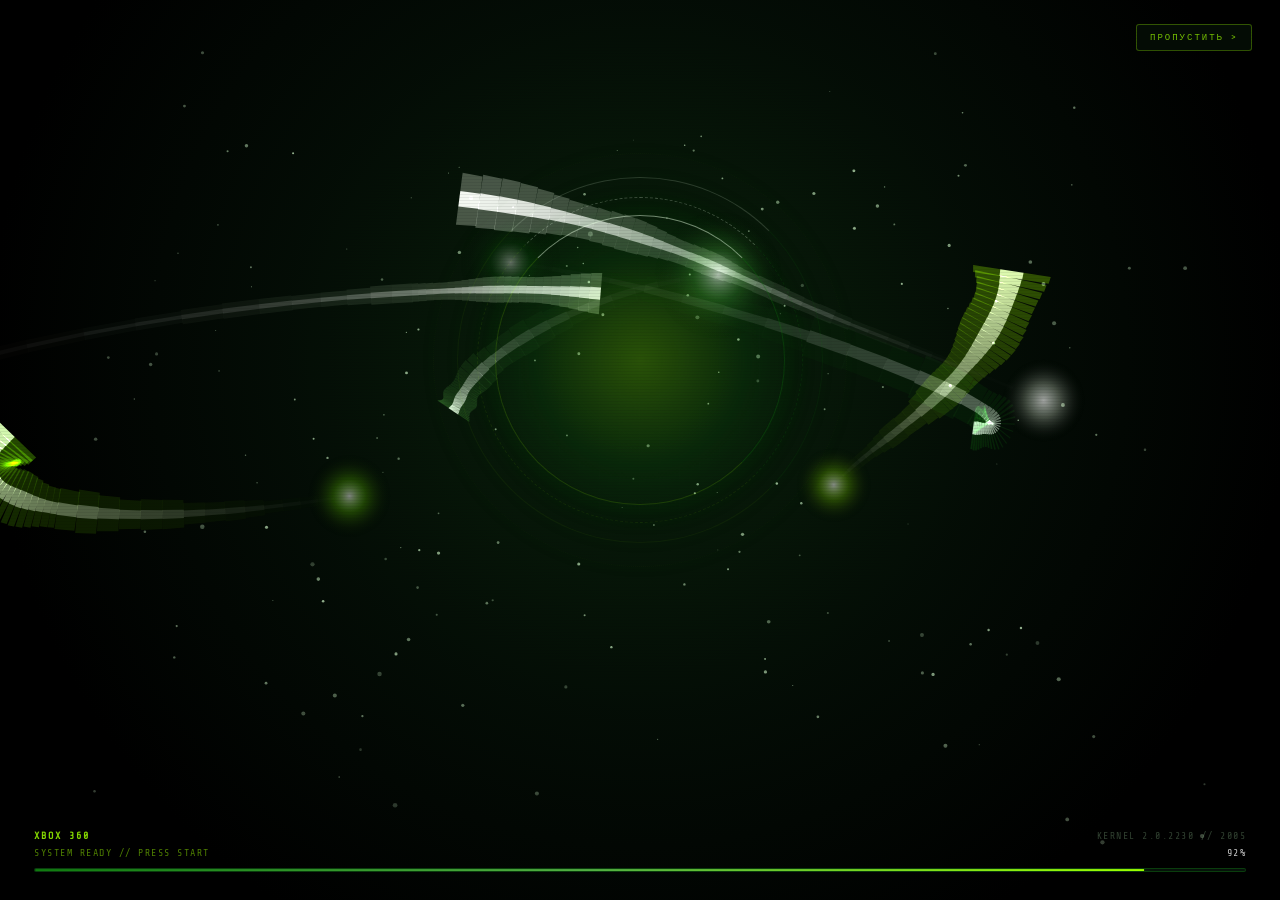
==== commit 170f7bec: "Обнова" ====
--- a/index.html
+++ b/index.html
@@ -24,6 +24,9 @@
 
   <!-- Обратная совместимость: внешние данные проекта -->
   <script src="config.js"></script>
+  <!-- Музыка вынесена в GitHub Release: манифест с прямыми ссылками.
+       Локальный music/playlist.js остаётся запасным вариантом. -->
+  <script src="music/release.js"></script>
   <script src="music/playlist.js"></script>
 </head>
 
@@ -312,7 +315,7 @@
   </aside>
 
   <!-- ---------- MEDIA BLADE (BRADYYCARDIA) ---------- -->
-  <aside id="mediaBlade" class="blade-panel" aria-hidden="true" aria-label="Музыкальный плеер">
+  <aside id="mediaBlade" class="blade-panel" aria-hidden="true" aria-label="Музыкальный плеер BRADYYCARDIA">
     <div class="blade-sheet-handle" role="separator" aria-label="Потяните вниз, чтобы закрыть"></div>
 
     <div class="blade-panel-inner">
@@ -320,32 +323,42 @@
         <div class="media-blade-title">
           <span aria-hidden="true">💿</span> BRADYYCARDIA // RADIO
         </div>
-        <p class="media-blade-sub">Custom Soundtrack — встроенный плейлист</p>
+        <p class="media-blade-sub" id="mediaBladeSub">Custom Soundtrack — встроенный плейлист</p>
         <div class="media-track-count" id="musicTrackCount">загрузка…</div>
       </div>
 
       <div class="media-now-playing-card">
         <div class="mnp-station-badge" id="mnpStation">РАДИОСТАНЦИЯ: BRADYYCARDIA</div>
-        <div class="mnp-track-name" id="mnpTrack">Воспроизведение...</div>
+        <div class="mnp-track-name" id="mnpTrack" title="" aria-live="polite">Воспроизведение...</div>
         <div class="mnp-artist" id="mnpArtist">Папка music // Shuffle</div>
+        <div class="mnp-status" id="mnpStatus" role="status" aria-live="polite"></div>
         <canvas id="mediaVisualizer" width="370" height="38" aria-hidden="true"></canvas>
+
+        <!-- Прогресс трека: перемотка по прямой ссылке на файл
+             (файлы релиза отдаются с поддержкой Range). -->
+        <div class="media-progress">
+          <span class="mp-time" id="mpTimeCurrent">0:00</span>
+          <input type="range" id="mpSeek" min="0" max="1000" value="0" step="1"
+                 aria-label="Перемотка трека" disabled>
+          <span class="mp-time" id="mpTimeTotal">--:--</span>
+        </div>
       </div>
 
       <div class="media-stations-list" id="stationsList"><!-- JS --></div>
     </div>
 
-    <div>
+    <div class="media-controls">
       <div class="media-volume-row">
-        <span class="mv-label">ГРОМКОСТЬ</span>
-        <input type="range" id="musicVolume" min="0" max="100" value="55" aria-label="Громкость музыки">
+        <span class="mv-label" id="musicVolumeLabel">ГРОМКОСТЬ</span>
+        <input type="range" id="musicVolume" min="0" max="100" value="55" aria-label="Громкость музыки" aria-labelledby="musicVolumeLabel">
         <span class="mv-val" id="musicVolumeVal">55%</span>
       </div>
       <div class="media-playback-controls">
-        <button class="mp-btn" id="mpPrevBtn" type="button">|&lt; ТРЕК</button>
-        <button class="mp-btn" id="mpPlayBtn" type="button">▶ / || ПАУЗА</button>
-        <button class="mp-btn" id="mpNextBtn" type="button">ТРЕК &gt;|</button>
-      </div>
-      <button class="btn-xbox secondary btn-xbox--wide" id="mediaCloseBtn" type="button">
+        <button class="mp-btn" id="mpPrevBtn" type="button" aria-label="Предыдущий трек" title="Предыдущий трек">|&lt; ТРЕК</button>
+        <button class="mp-btn" id="mpPlayBtn" type="button" aria-label="Воспроизвести" aria-pressed="false" title="Воспроизвести / пауза (Пробел)">▶ ПУСК</button>
+        <button class="mp-btn" id="mpNextBtn" type="button" aria-label="Следующий трек" title="Следующий трек">ТРЕК &gt;|</button>
+      </div>
+      <button class="btn-xbox secondary btn-xbox--wide" id="mediaCloseBtn" type="button" aria-label="Закрыть панель плеера (B)" title="Закрыть панель (музыка продолжит играть)">
         <span class="xbox-btn-dot btn-b">B</span> ЗАКРЫТЬ ПЛЕЕР
       </button>
     </div>
--- a/css/dashboard.css
+++ b/css/dashboard.css
@@ -2160,6 +2160,13 @@
 
 /* ---------- ЛОТОК И ДИСК ---------- */
 .disc-tray {
+  /* PERF/ВАЖНО: --disc-size нужен всем надписям и логотипу диска
+     (calc(var(--disc-size) * …)). Задаём его ЗДЕСЬ, абсолютной
+     длиной: проценты внутри calc() разрешались бы по-разному
+     в разных элементах (у шрифта — по своей ширине, у логотипа —
+     по своей), и надписи «рассыпались» бы по диску.
+     Размер самого диска — min(это значение, 78% от лотка). */
+  --disc-size: clamp(104px, 21vw, 250px);
   width: 100%;
   height: 100%;
   display: flex;
@@ -2205,8 +2212,8 @@
 }
 .disc-blade {
   position: relative;
-  width: 78%;
-  max-width: 250px;
+  width: var(--disc-size);
+  max-width: 78%;
   aspect-ratio: 1 / 1;
   display: flex;
   align-items: center;
--- a/css/blades.css
+++ b/css/blades.css
@@ -277,11 +277,70 @@
   color: #fff;
   line-height: 1.2;
   overflow-wrap: anywhere;
+  /* Длинные названия не должны разносить карточку — режем
+     одной строкой, полное имя — в подсказке (title). */
+  display: -webkit-box;
+  -webkit-line-clamp: 2;
+  -webkit-box-orient: vertical;
+  overflow: hidden;
+  word-break: break-word;
 }
 .mnp-artist {
   font-size: 13px;
   color: #9cb8a1;
   overflow-wrap: anywhere;
+}
+
+/* Статус воспроизведения: загрузка / ошибка / пауза / играет. */
+.mnp-status {
+  display: none;
+  font-family: var(--font-mono);
+  font-size: 10px;
+  letter-spacing: 1.4px;
+  text-transform: uppercase;
+  color: var(--theme-toxic);
+}
+.mnp-status.is-on { display: block; }
+.mnp-status.is-error { color: #ff7a5c; }
+
+/* Прогресс трека: время + перемотка. */
+.media-progress {
+  display: flex;
+  align-items: center;
+  gap: 8px;
+  margin-top: 2px;
+}
+.media-progress .mp-time {
+  font-family: var(--font-mono);
+  font-size: 10px;
+  color: #8da491;
+  flex: 0 0 auto;
+  min-width: 34px;
+  text-align: center;
+  font-variant-numeric: tabular-nums;
+}
+.media-progress input[type="range"] {
+  flex: 1 1 auto;
+  min-width: 0;
+  height: 18px;
+  accent-color: var(--theme-accent);
+  background: transparent;
+  cursor: pointer;
+}
+.media-progress input[type="range"]:disabled { opacity: 0.4; cursor: default; }
+.media-progress input[type="range"]::-webkit-slider-runnable-track {
+  height: 4px;
+  background: linear-gradient(90deg, var(--theme-accent), var(--theme-toxic));
+  border-radius: 2px;
+}
+.media-progress input[type="range"]::-webkit-slider-thumb {
+  -webkit-appearance: none;
+  width: 12px;
+  height: 12px;
+  margin-top: -4px;
+  border-radius: 50%;
+  background: #fff;
+  box-shadow: 0 0 8px var(--theme-glow);
 }
 
 #mediaVisualizer {
@@ -367,6 +426,14 @@
   font-size: 10px;
   letter-spacing: 1.2px;
   color: #8da491;
+}
+/* Блок управления закреплён: содержимое панели прокручивается,
+   а кнопки и ползунки всегда под рукой. */
+.media-controls {
+  flex: 0 0 auto;
+  display: flex;
+  flex-direction: column;
+  gap: 10px;
 }
 .media-volume-row .mv-label { flex: 0 0 auto; color: #6f8a74; }
 .media-volume-row input[type="range"] {
--- a/css/responsive.css
+++ b/css/responsive.css
@@ -168,6 +168,10 @@
   /* Кнопки плеера остаются в одну строку — иначе шторка не помещается */
   .media-playback-controls { grid-template-columns: 1fr 1fr 1fr; gap: 5px; }
   .mp-btn { font-size: 10px; padding: 8px 4px; }
+  /* Палец: кнопки и перемотка — крупная цель */
+  .mp-btn { min-height: 38px; }
+  .media-progress input[type="range"] { height: 26px; }
+  .media-progress .mp-time { font-size: 9px; min-width: 30px; }
   .guide-actions { flex-direction: column; }
 }
 
@@ -245,6 +249,8 @@
   .media-stations-list { min-height: 40px; }
   .media-volume-row { margin-top: 4px; }
   .media-playback-controls { margin-top: 4px; }
+  .media-progress { margin-top: 0; }
+  .media-progress .mp-time { font-size: 9px; min-width: 30px; }
   .mp-btn { padding: 7px 4px; font-size: 11px; }
   .guide-title { font-size: 19px; }
   .guide-progress-section { padding: 10px; margin: 10px 0; }
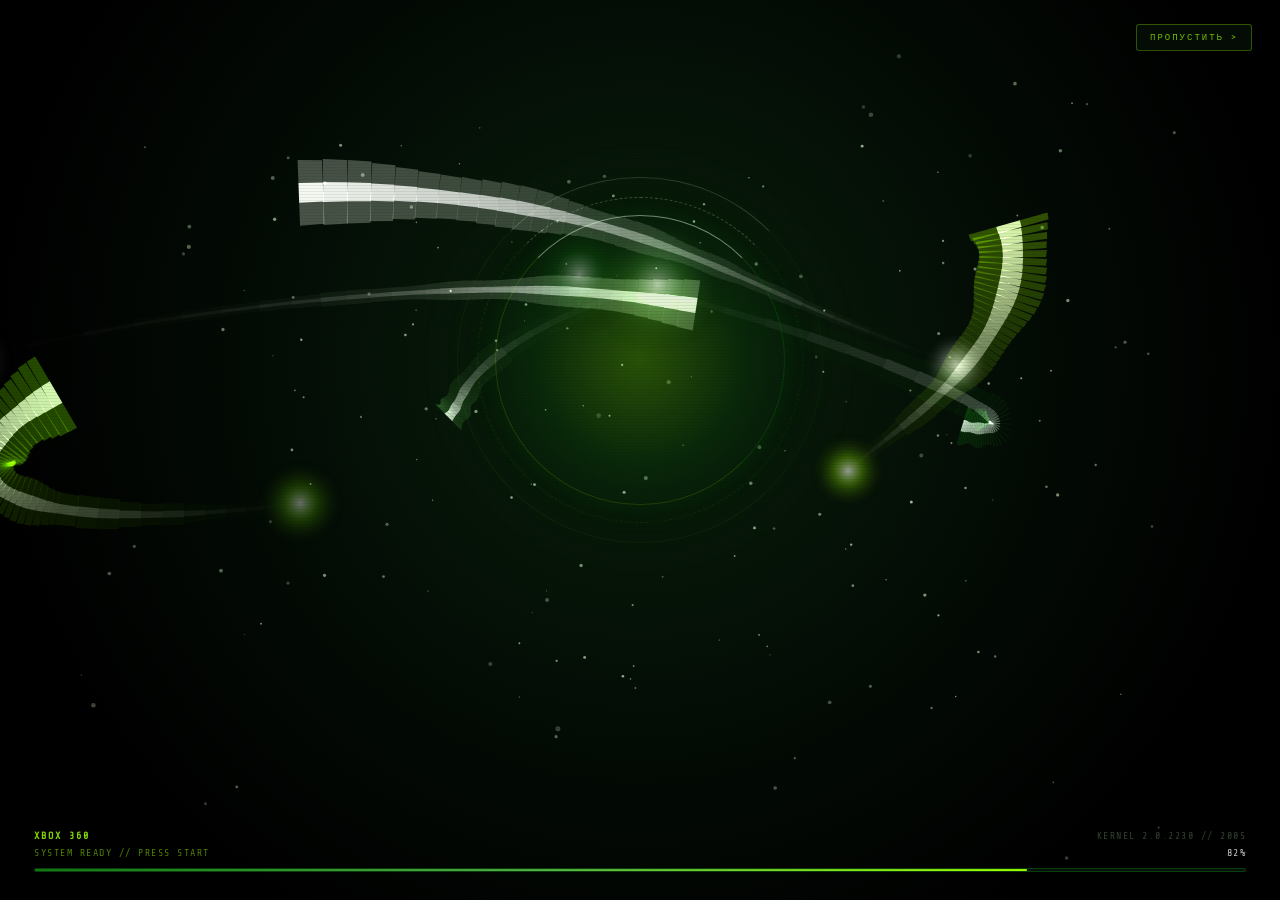
==== commit 2da4187d: "Чистю" ====
--- a/index.html
+++ b/index.html
@@ -15,26 +15,26 @@
   <link rel="preconnect" href="https://fonts.gstatic.com" crossorigin>
   <link href="https://fonts.googleapis.com/css2?family=Segoe+UI:wght@400;600;700;900&family=Teko:wght@600;700&family=Share+Tech+Mono&family=Permanent+Marker&family=VT323&display=swap" rel="stylesheet">
 
-  <!-- Стили: variables → boot → dashboard → blades → responsive -->
+  
   <link rel="stylesheet" href="css/variables.css">
   <link rel="stylesheet" href="css/boot.css">
   <link rel="stylesheet" href="css/dashboard.css">
   <link rel="stylesheet" href="css/blades.css">
   <link rel="stylesheet" href="css/responsive.css">
 
-  <!-- Обратная совместимость: внешние данные проекта -->
+  
   <script src="config.js"></script>
-  <!-- Музыка вынесена в GitHub Release: манифест с прямыми ссылками.
-       Локальный music/playlist.js остаётся запасным вариантом. -->
+  
+
   <script src="music/release.js"></script>
   <script src="music/playlist.js"></script>
 </head>
 
 <body class="theme-fat">
 
-  <!-- =========================================================
-       SVG-SPRITE: официальный логотип XBOX (работает offline)
-       ========================================================= -->
+  
+
+
   <svg width="0" height="0" aria-hidden="true" focusable="false" class="svg-sprite">
     <defs>
       <symbol id="xboxLogo" viewBox="0 0 32 32">
@@ -67,9 +67,9 @@
     </defs>
   </svg>
 
-  <!-- =========================================================
-       1. BOOT SCREEN — Nexus Orb 2005
-       ========================================================= -->
+  
+
+
   <section id="bootScreen" class="boot-live" aria-label="Заставка Xbox 360">
     <canvas id="bootCanvas" aria-hidden="true"></canvas>
     <div class="boot-aurora" aria-hidden="true"></div>
@@ -147,17 +147,17 @@
     <button class="boot-skip" id="bootSkipBtn" type="button">ПРОПУСТИТЬ &gt;</button>
   </section>
 
-  <!-- =========================================================
-       2. DASHBOARD
-       ========================================================= -->
+  
+
+
   <div id="dashboard">
 
-    <!-- Фоновые слои -->
+    
     <div class="bg-ribbon" aria-hidden="true"></div>
     <div class="aurora-ribbon" aria-hidden="true"><i></i><i></i><i></i></div>
     <div class="bg-spotlight" id="bgSpotlight" aria-hidden="true"></div>
 
-    <!-- ---------- TOP GAMER BAR ---------- -->
+    
     <header class="top-gamer-bar">
       <div class="gamer-profile-left">
         <div class="gamerpic-box">
@@ -216,17 +216,17 @@
       </div>
     </header>
 
-    <!-- ---------- BLADES RIBBON ---------- -->
+    
     <div class="blades-ribbon-wrap" id="bladesRibbonWrap">
       <button class="blade-scroll-btn" id="bladesPrevBtn" type="button" title="Предыдущая категория (LB)" aria-label="Предыдущая категория">LB&nbsp;◀</button>
-      <!-- Viewport жёстко обрезает ленту: вкладки не могут вылететь за экран -->
+      
       <div class="blades-ribbon-viewport">
-        <nav class="blades-nav-bar" id="bladesContainer" aria-label="Категории вишлиста"><!-- JS --></nav>
+        <nav class="blades-nav-bar" id="bladesContainer" aria-label="Категории вишлиста"></nav>
       </div>
       <button class="blade-scroll-btn" id="bladesNextBtn" type="button" title="Следующая категория (RB)" aria-label="Следующая категория">▶&nbsp;RB</button>
     </div>
 
-    <!-- ---------- 3D COVERFLOW STAGE ---------- -->
+    
     <main class="stage-center">
       <button class="carousel-nav-btn prev" id="carouselPrevBtn" type="button" title="Предыдущий диск" aria-label="Предыдущий диск">
         <span class="cnb-arrow" aria-hidden="true">‹</span>
@@ -234,9 +234,9 @@
       </button>
 
       <div class="carousel-stage" id="carouselStage">
-        <!-- Нативный CSS Scroll Snap: инерцию, «резиновый» край и
-             долистывание до карточки считает сам браузер. -->
-        <div class="carousel-track" id="carouselTrack"><!-- JS --></div>
+        
+
+        <div class="carousel-track" id="carouselTrack"></div>
       </div>
 
       <button class="carousel-nav-btn next" id="carouselNextBtn" type="button" title="Следующий диск" aria-label="Следующий диск">
@@ -244,10 +244,10 @@
         <span class="cnb-label">NEXT</span>
       </button>
 
-      <div class="carousel-pips-bar" id="carouselPipsBar"><!-- JS --></div>
+      <div class="carousel-pips-bar" id="carouselPipsBar"></div>
     </main>
 
-    <!-- ---------- BOTTOM CONTROLLER BAR ---------- -->
+    
     <footer class="bottom-controller-bar">
       <div class="controller-hints">
         <div class="ctrl-hint-item" id="hintSelect" role="button" tabindex="0">
@@ -274,7 +274,7 @@
     </footer>
   </div>
 
-  <!-- ---------- GUIDE BLADE (ДОСЬЕ) ---------- -->
+  
   <aside id="guideBlade" class="blade-panel" aria-hidden="true" aria-label="Досье цели">
     <div class="blade-sheet-handle" role="separator" aria-label="Потяните вниз, чтобы закрыть"></div>
 
@@ -314,7 +314,7 @@
     </div>
   </aside>
 
-  <!-- ---------- MEDIA BLADE (BRADYYCARDIA) ---------- -->
+  
   <aside id="mediaBlade" class="blade-panel" aria-hidden="true" aria-label="Музыкальный плеер BRADYYCARDIA">
     <div class="blade-sheet-handle" role="separator" aria-label="Потяните вниз, чтобы закрыть"></div>
 
@@ -334,8 +334,8 @@
         <div class="mnp-status" id="mnpStatus" role="status" aria-live="polite"></div>
         <canvas id="mediaVisualizer" width="370" height="38" aria-hidden="true"></canvas>
 
-        <!-- Прогресс трека: перемотка по прямой ссылке на файл
-             (файлы релиза отдаются с поддержкой Range). -->
+        
+
         <div class="media-progress">
           <span class="mp-time" id="mpTimeCurrent">0:00</span>
           <input type="range" id="mpSeek" min="0" max="1000" value="0" step="1"
@@ -344,7 +344,7 @@
         </div>
       </div>
 
-      <div class="media-stations-list" id="stationsList"><!-- JS --></div>
+      <div class="media-stations-list" id="stationsList"></div>
     </div>
 
     <div class="media-controls">
@@ -364,22 +364,22 @@
     </div>
   </aside>
 
-  <!-- =========================================================
-       ОТКРЫТЫЙ БОКС — ДВУСТВОРЧАТЫЙ РАЗВОРОТ
-       =========================================================
-       ЛЕВАЯ СТВОРКА — буклет-мануал (текст + управление),
-       КОРЕШОК — сгиб коробки,
-       ПРАВАЯ СТВОРКА — лоток с крутящимся диском.
-       Конструкция собрана как обычный DOM без зеркальных
-       трансформаций — весь текст читается как есть. -->
-  <!-- Затемнение фона вокруг раскрытой коробки + сам разворот.
-       Оверлей живёт по центру экрана и не зависит от координат
-       карточки в карусели. -->
+  
+
+
+
+
+
+
+
+  
+
+
   <div class="xbox-case-backdrop" id="openCaseBackdrop" aria-hidden="true"></div>
   <div class="xbox-case-open-wrapper centered" id="openCaseWrapper" aria-hidden="true">
     <div class="xbox-case-opened" role="dialog" aria-modal="true" aria-label="Открытый бокс Xbox 360">
 
-      <!-- ЛЕВАЯ ПОЛОВИНА: БУКЛЕТ / ИНФО -->
+      
       <div class="case-wing case-left">
         <div class="booklet-clips" aria-hidden="true"><i></i><i></i><i></i></div>
         <div class="booklet-content">
@@ -409,22 +409,22 @@
         </div>
       </div>
 
-      <!-- КОРЕШОК СГИБА -->
+      
       <div class="case-spine" aria-hidden="true"></div>
 
-      <!-- ПРАВАЯ ПОЛОВИНА: ЛОТОК + ДИСК -->
+      
       <div class="case-wing case-right">
         <div class="disc-tray">
           <div class="tray-hub" aria-hidden="true"></div>
           <div class="disc-blade">
             <div class="rotating-disc" id="openCaseDisc">
-              <!-- 0. Серебряное отражающее поле диска -->
+              
               <div class="disc-surface"></div>
 
-              <!-- 1. Прямоугольная печать (Picture Disc) с артом игры -->
+              
               <div class="disc-print-clip" id="openDiscPrint"></div>
 
-              <!-- 2. Белая шапка: логотип XBOX 360 слева, зелёный мотив справа -->
+              
               <div class="disc-xbox-header">
                 <div class="disc-header-green-swoosh"></div>
                 <div class="disc-header-brand">
@@ -433,7 +433,7 @@
                 </div>
               </div>
 
-              <!-- 3. Технические лейблы: рейтинг/стандарты слева, издатель справа -->
+              
               <div class="disc-meta-left">
                 <div class="disc-rating-box">18+</div>
                 <div class="disc-tech-row"><span class="dd-mark">DO</span> DOLBY DIGITAL</div>
@@ -446,7 +446,7 @@
                 <div class="disc-title-text" id="openDiscTitle">—</div>
               </div>
 
-              <!-- 4. Тонкий круговой юридический копирайт по внешней кромке -->
+              
               <svg class="disc-edge-legal" viewBox="0 0 200 200" aria-hidden="true">
                 <defs>
                   <path id="discRimArcOpen" d="M100,100 m-95,0 a95,95 0 1,1 190,0 a95,95 0 1,1 -190,0"></path>
@@ -456,10 +456,10 @@
                 </text>
               </svg>
 
-              <!-- 5. Дифракционная радуга света по дорожкам -->
+              
               <div class="disc-holo-shine"></div>
 
-              <!-- 6. Прозрачная втулка с голографической лентой безопасности -->
+              
               <div class="disc-center-hub">
                 <svg class="disc-holo-ring-svg" viewBox="0 0 200 200" aria-hidden="true">
                   <defs>
@@ -482,7 +482,7 @@
                 <div class="disc-spindle-hole"></div>
               </div>
 
-              <!-- 7. Внешняя прозрачная фаска поликарбоната -->
+              
               <div class="disc-outer-rim"></div>
             </div>
           </div>
@@ -492,9 +492,9 @@
     </div>
   </div>
 
-  <!-- =========================================================
-       OVERLAY LAYERS
-       ========================================================= -->
+  
+
+
   <div id="sheetBackdrop" aria-hidden="true"></div>
 
   <div id="achievementToast" role="status" aria-live="polite">
@@ -514,9 +514,9 @@
 
   <div id="themeToast" class="theme-toast" role="status" aria-live="polite"></div>
 
-  <!-- =========================================================
-       MODULES
-       ========================================================= -->
+  
+
+
   <script src="js/core.js"></script>
   <script src="js/audio.js"></script>
   <script src="js/player.js"></script>
--- a/css/variables.css
+++ b/css/variables.css
@@ -1,32 +1,38 @@
-/* ============================================================
-   XBOX 360 SYSTEM DASHBOARD · VARIABLES, THEMES & RESET
-   ---------------------------------------------------------
-   1. Design tokens (safe areas, layout, motion, z-index)
-   2. Theme skins — FAT / ELITE / GEARS / HALO
-   3. Global reset & base typography
-   4. Shared primitives (Xbox button dots, scrollbars)
-   ============================================================ */
-
-/* ---------- 1. DESIGN TOKENS ---------- */
+
+
+
+
+
+
+
+
+
+
+
+
 :root {
-  /* Safe areas — notch / dynamic island / home indicator */
+  
+
   --safe-top: env(safe-area-inset-top, 0px);
   --safe-right: env(safe-area-inset-right, 0px);
   --safe-bottom: env(safe-area-inset-bottom, 0px);
   --safe-left: env(safe-area-inset-left, 0px);
 
-  /* Layout metrics */
+  
+
   --header-h: 76px;
   --footer-h: 50px;
   --blades-h: 56px;
   --case-w: clamp(230px, 21vw, 300px);
   --case-h: calc(var(--case-w) * 1.414);
-  /* Зазор между карточками в нативном скролл-треке.
-     Шаг = --case-w + --case-gap; измеряется в JS (carousel.js). */
+  
+
+
   --case-gap: clamp(16px, 2.4vw, 46px);
   --stage-h: clamp(350px, 55vh, 520px);
 
-  /* Motion */
+  
+
   --ease-blade: cubic-bezier(0.18, 0.89, 0.32, 1.15);
   --ease-out: cubic-bezier(0.16, 1, 0.3, 1);
   --ease-pop: cubic-bezier(0.2, 0.9, 0.3, 1.2);
@@ -34,22 +40,25 @@
   --dur-med: 320ms;
   --dur-slow: 520ms;
 
-  /* «Пульс» — энергия музыки в низких частотах (0..1).
-     Пишется из JS (js/player.js → AMBIENT PULSE) ЛОКАЛЬНО на каждый
-     элемент (--p), а не на :root: переменная на :root инвалидирует
-     стили всего документа (reflow ~25 мс за кадр).
-     Читают: aurora, фоновая лента, прожектор, CRT-оверлей и неон
-     активной коробки — весь экран «дышит» в такт музыке. */
+  
+
+
+
+
+
+
   --p: 0;
 
-  /* Typography */
+  
+
   --font-ui: 'Segoe UI', Tahoma, Geneva, Verdana, sans-serif;
   --font-display: 'Teko', 'Segoe UI', sans-serif;
   --font-mono: 'Share Tech Mono', ui-monospace, 'Courier New', monospace;
   --font-hand: 'Permanent Marker', 'Segoe UI', cursive;
   --font-doom: 'VT323', monospace;
 
-  /* Z-index ladder — single source of truth */
+  
+
   --z-bg: 1;
   --z-scene: 10;
   --z-stage: 50;
@@ -61,7 +70,8 @@
   --z-toast: 10000;
   --z-boot: 10001;
 
-  /* ---------- Default skin: XBOX 360 FAT (2005) ---------- */
+  
+
   --theme-bg-1: #17241a;
   --theme-bg-2: #0c120e;
   --theme-bg-3: #050706;
@@ -75,15 +85,18 @@
   --case-glow: rgba(82, 176, 67, 0.65);
   --case-rim: #52b043;
 
-  /* Plastic shell translucency (Xbox 360 green "fat" case) */
+  
+
   --shell-tint: rgba(82, 176, 67, 0.26);
   --shell-tint-deep: rgba(6, 42, 12, 0.55);
   --shell-rib: rgba(255, 255, 255, 0.055);
 }
 
-/* ---------- 2. THEME SKINS ---------- */
-
-/* XBOX 360 ELITE (2007) — brushed black + ice blue */
+
+
+
+
+
 body.theme-elite {
   --theme-bg-1: #1f2329;
   --theme-bg-2: #101216;
@@ -102,7 +115,8 @@
   --shell-rib: rgba(255, 255, 255, 0.05);
 }
 
-/* GEARS OF WAR LIMITED EDITION — crimson */
+
+
 body.theme-gears {
   --theme-bg-1: #301010;
   --theme-bg-2: #180808;
@@ -121,7 +135,8 @@
   --shell-rib: rgba(255, 120, 120, 0.05);
 }
 
-/* HALO 3 SPARTAN EDITION — sand gold */
+
+
 body.theme-halo {
   --theme-bg-1: #252b1b;
   --theme-bg-2: #14170e;
@@ -140,7 +155,8 @@
   --shell-rib: rgba(255, 235, 180, 0.05);
 }
 
-/* ---------- 3. GLOBAL RESET ---------- */
+
+
 *,
 *::before,
 *::after {
@@ -195,7 +211,8 @@
   font-weight: inherit;
 }
 
-/* Scrollbars — Xbox "thin dark" style */
+
+
 * {
   scrollbar-width: thin;
   scrollbar-color: var(--theme-accent) #050806;
@@ -212,9 +229,11 @@
   border-radius: 3px;
 }
 
-/* ---------- 4. SHARED PRIMITIVES ---------- */
-
-/* Xbox 360 coloured face-button dots */
+
+
+
+
+
 .xbox-btn-dot {
   width: 18px;
   height: 18px;
@@ -234,7 +253,8 @@
 .xbox-btn-dot.btn-x { background: #0078d7; }
 .xbox-btn-dot.btn-y { background: #ffaa00; }
 
-/* Xbox-style action button */
+
+
 .btn-xbox {
   flex: 1;
   padding: 12px;
@@ -290,7 +310,8 @@
   filter: grayscale(1);
 }
 
-/* Visually hidden but screen-reader accessible */
+
+
 .sr-only {
   position: absolute;
   width: 1px;
@@ -303,7 +324,8 @@
   border: 0;
 }
 
-/* Скрытый SVG-спрайт с символами */
+
+
 .svg-sprite {
   position: absolute;
   width: 0;
@@ -311,13 +333,15 @@
   overflow: hidden;
 }
 
-/* Focus ring — accessible keyboard navigation */
+
+
 :focus-visible {
   outline: 2px solid var(--theme-toxic);
   outline-offset: 2px;
 }
 
-/* Reduced motion — global kill switch */
+
+
 @media (prefers-reduced-motion: reduce) {
   *,
   *::before,
--- a/css/boot.css
+++ b/css/boot.css
@@ -1,13 +1,14 @@
-/* ============================================================
-   XBOX 360 SYSTEM DASHBOARD · KINECT 2010 INTRO
-   ---------------------------------------------------------
-   Стили заставки по мотивам Kinect Dashboard Update (2010):
-     • Тёмная сцена с лентами света
-     • Хромированная сфера Nexus со стеклянным бликом
-     • Кинетическая типографика XBOX 360
-     • Призыв «НАЖМИ ЛЮБУЮ КНОПКУ / CLICK TO START»
-     • Bloom Shockwave в момент сборки сферы
-   ============================================================ */
+
+
+
+
+
+
+
+
+
+
+
 
 #bootScreen {
   position: fixed;
@@ -33,8 +34,9 @@
   transform: scale(1.14);
   pointer-events: none;
 }
-/* После гашения заставки ни один её элемент не должен перехватывать
-   клики по дашборду (призрак невидимого логотипа над кнопками). */
+
+
+
 #bootScreen.boot-done,
 #bootScreen.boot-done *,
 #bootScreen.boot-done *::before,
@@ -51,7 +53,8 @@
   z-index: 1;
 }
 
-/* ---------- Сканлайны / вспышка ---------- */
+
+
 .boot-scanlines {
   position: absolute;
   inset: 0;
@@ -77,9 +80,11 @@
   100% { opacity: 0; }
 }
 
-/* ---------- Центральный стек ---------- */
-/* Позиция сферы на canvas — (50%, 40%). Типографика выстраивается
-   строго под ней, поэтому логотип всегда «висит» под сферой. */
+
+
+
+
+
 .boot-center-stack {
   position: absolute;
   inset: 0;
@@ -92,11 +97,12 @@
   pointer-events: none;
 }
 
-/* ==========================================================================
-   СФЕРА NEXUS
-   Сфера рисуется на canvas. Здесь — только контейнер-заглушка и «ореол»,
-   который добавляет мягкое свечение вокруг неё.
-   ========================================================================== */
+
+
+
+
+
+
 .x360-orb-wrap {
   position: absolute;
   left: 50%;
@@ -116,21 +122,24 @@
   animation: bootOrbIn 1.15s var(--ease-out) 0.05s both;
 }
 @keyframes bootOrbIn {
-  /* PERF: filter: blur() убран из keyframes — анимируемый blur
-     пересчитывается покадрово и рвёт кадры на слабых GPU. */
+  
+
+
   0% { opacity: 0; transform: scale(0.22) translateY(26px); }
   55% { opacity: 1; }
   100% { opacity: 1; transform: scale(1) translateY(0); }
 }
 
-/* Мягкий ореол вокруг сферы */
+
+
 .x360-orb-halo {
   position: absolute;
   inset: -46px;
   border-radius: 50%;
   background: radial-gradient(circle, rgba(157, 255, 0, 0.22) 0%, rgba(16, 113, 16, 0.14) 44%, transparent 70%);
-  /* PERF: filter: blur(16px) на бесконечно анимируемом элементе —
-     пересчёт размытия каждый кадр. Радиальный градиент уже мягкий. */
+  
+
+
   animation: bootHalo 3s ease-in-out infinite alternate;
   will-change: transform, opacity;
   pointer-events: none;
@@ -140,7 +149,8 @@
   100% { opacity: 0.95; transform: scale(1.1); }
 }
 
-/* Резервная CSS-сфера на случай, если canvas недоступен */
+
+
 .x360-orb {
   position: relative;
   width: 190px;
@@ -162,7 +172,8 @@
   transition: opacity 0.4s ease;
   animation: orbFloat 6s ease-in-out 1.4s infinite;
 }
-/* Когда canvas рисует сферу — CSS-копия скрывается */
+
+
 .boot-canvas-ready .x360-orb { opacity: 0; }
 @keyframes orbFloat {
   0%, 100% { transform: translateY(0); }
@@ -196,7 +207,8 @@
   pointer-events: none;
 }
 
-/* Буква «X» высекается лучом на canvas — CSS-копия нужна как фоллбэк */
+
+
 .x360-x {
   position: absolute;
   inset: 0;
@@ -224,7 +236,8 @@
   100% { opacity: 1; }
 }
 
-/* Орбитальные кольца */
+
+
 .orb-ring {
   position: absolute;
   inset: -20px;
@@ -257,9 +270,10 @@
 .boot-live.ready .orb-ring { animation-duration: 3.6s; }
 .boot-sphere .orb-ring { animation-duration: 3.6s; }
 
-/* ==========================================================================
-   КИНЕТИЧЕСКАЯ ТИПОГРАФИКА
-   ========================================================================== */
+
+
+
+
 .boot-wordmark {
   margin-top: 30px;
   display: flex;
@@ -273,7 +287,8 @@
   white-space: nowrap;
   position: relative;
 }
-/* Полупрозрачный белый глянец поверх букв */
+
+
 .boot-wordmark::after {
   content: "";
   position: absolute;
@@ -291,7 +306,8 @@
 }
 .boot-sphere .boot-wordmark { animation: wordmarkIn 1s var(--ease-out) both; }
 @keyframes wordmarkIn {
-  /* PERF: filter: blur() убран (покадровый пересчёт размытия) */
+  
+
   0% { opacity: 0; transform: translateY(22px) scale(0.94); letter-spacing: 24px; }
   100% { opacity: 1; transform: translateY(0) scale(1); letter-spacing: 11px; }
 }
@@ -328,7 +344,8 @@
   100% { opacity: 1; transform: translateY(0); }
 }
 
-/* ---------- Призыв «НАЖМИ ЛЮБУЮ КНОПКУ» ---------- */
+
+
 .boot-press-start {
   margin-top: 30px;
   display: flex;
@@ -401,7 +418,8 @@
   color: rgba(157, 255, 0, 0.55);
 }
 
-/* ---------- Статусный лог ---------- */
+
+
 .boot-status {
   position: absolute;
   left: 34px;
@@ -435,7 +453,8 @@
   overflow: hidden;
 }
 .boot-progress-fill {
-  /* PERF: width -> transform: scaleX() — без relayout на каждом кадре */
+  
+
   width: 100%;
   height: 100%;
   transform-origin: left center;
@@ -469,9 +488,10 @@
   box-shadow: 0 0 18px rgba(157, 255, 0, 0.6);
 }
 
-/* ==========================================================================
-   BLOOM SHOCKWAVE — кульминация сборки сферы
-   ========================================================================== */
+
+
+
+
 #bootScreen.boot-bloom .boot-flash {
   animation: bloomShock 0.9s cubic-bezier(0.16, 1, 0.3, 1) forwards;
 }
@@ -496,7 +516,8 @@
   100% { opacity: 0; transform: scale(2.6); }
 }
 
-/* Ленты схлопываются, орбитальные кольца исчезают */
+
+
 #bootScreen.boot-launch .orb-ring {
   animation: ringCollapse 0.62s cubic-bezier(0.55, 0, 0.85, 0.35) forwards;
 }
@@ -506,7 +527,8 @@
   100% { opacity: 0; transform: rotateX(var(--tilt, 72deg)) rotateZ(520deg) scale(0.08); }
 }
 
-/* Мгновенный вход в дашборд после клика */
+
+
 #bootScreen.boot-done .boot-center-stack,
 #bootScreen.boot-done .boot-status,
 #bootScreen.boot-done .boot-skip {
--- a/css/dashboard.css
+++ b/css/dashboard.css
@@ -1,20 +1,23 @@
-/* ============================================================
-   XBOX 360 SYSTEM DASHBOARD · DASHBOARD
-   ---------------------------------------------------------
-   1. Shell / background layers / spotlight
-   2. Top gamer bar (profile, HUD stats, skin picker, audio chips)
-   3. Blades ribbon (category navigation)
-   4. 3D Coverflow stage + case cards
-   5. Disc tray (metallic DVD, grooves, diffraction rainbow)
-   6. Holography / specular / fresnel
-   7. Aurora ribbon + CRT overlay
-   8. Bottom controller bar
-   ============================================================ */
-
-/* ---------- 1. SHELL ---------- */
-/* Декоративные слои НИКОГДА не перехватывают мышь.
-   Иначе «невидимый» блик или шейдер перекрывает кнопки на боксе
-   (Y 360°, A ДОСЬЕ) и клики по ним просто игнорируются. */
+
+
+
+
+
+
+
+
+
+
+
+
+
+
+
+
+
+
+
+
 .case-sheen,
 .case-holo-sheen,
 .case-specular,
@@ -60,13 +63,15 @@
 }
 #dashboard.active { opacity: 1; }
 
-/* CRT tube geometry — лёгкая бочкообразная дисторсия без нагрузки на GPU */
+
+
 body.crt-on #dashboard {
   border-radius: 2.6% / 4.2%;
   box-shadow: inset 0 0 140px rgba(0, 0, 0, 0.8);
 }
 
-/* Сканлайны дашборда (включаются тумблером CRT) */
+
+
 #dashboard::before {
   content: "";
   position: absolute;
@@ -79,7 +84,8 @@
 }
 body.crt-on #dashboard::before { opacity: 0.75; }
 
-/* Виньетка + верхнее/нижнее затемнение */
+
+
 #dashboard::after {
   content: "";
   position: absolute;
@@ -97,11 +103,13 @@
   98% { opacity: 0.98; }
 }
 
-/* Фоновые слои */
-/* PERF: раньше градиент перерисовывался на каждом pointermove
-   (background-position + radial-gradient = полная перерисовка слоя).
-   Теперь это маленький блок 960x960, который просто ТРАНСФОРМИРУЕТСЯ
-   за курсором — перерисовки нет, только композиция (GPU). */
+
+
+
+
+
+
+
 .bg-spotlight {
   position: absolute;
   left: 50%;
@@ -128,9 +136,10 @@
   background: radial-gradient(ellipse at center, var(--theme-ribbon) 0%, rgba(0, 0, 0, 0.05) 50%, transparent 75%);
   transform: rotate(-8deg) skewX(-20deg);
   opacity: calc(0.85 + var(--p, 0) * 0.3);
-  /* PERF: filter: blur(45px) на элементе с бесконечной анимацией
-     заставлял браузер пересчитывать размытие каждый кадр (дорого
-     и не параллелится). Мягкие края уже заданы радиальным градиентом. */
+  
+
+
+
   pointer-events: none !important;
   z-index: var(--z-bg);
   transition: background 0.5s ease;
@@ -150,7 +159,8 @@
   100% { transform: translate3d(3%, 2%, 0) rotate(22deg) skewX(28deg); opacity: 0.9; }
 }
 
-/* ---------- 2. TOP GAMER BAR ---------- */
+
+
 .top-gamer-bar {
   position: relative;
   z-index: var(--z-header);
@@ -159,9 +169,10 @@
   align-items: center;
   min-width: 0;
   padding: var(--safe-top) calc(30px + var(--safe-right)) 0 calc(30px + var(--safe-left));
-  /* PERF: backdrop-filter удалён. Размытие фона шапки — это отдельный
-     проход композитора на каждый кадр (особенно при прокрутке/анимации).
-     Вместо него — плотный полупрозрачный градиент + непрозрачная подложка. */
+  
+
+
+
   background-color: #0b100c;
   background-image: var(--theme-header-bg);
   border-bottom: 2px solid var(--theme-border);
@@ -173,9 +184,10 @@
   position: absolute;
   left: 0;
   bottom: -2px;
-  /* PERF: полоса шире шапки и едет через transform. transform
-     композитится на GPU, а background-position перерисовывал
-     шапку на каждом кадре (60 repaint/сек на телефоне). */
+  
+
+
+
   width: 220%;
   height: 2px;
   background: linear-gradient(90deg, transparent, var(--theme-toxic), transparent);
@@ -209,9 +221,10 @@
   position: relative;
   transition: border-color 0.4s;
 }
-/* PERF: пульсация аватара переведена с анимации box-shadow
-   (перерисовка + re-rasterization тени каждый кадр) на анимацию
-   opacity отдельного слоя — чистая композиция на GPU. */
+
+
+
+
 .gamerpic-box::after {
   content: "";
   position: absolute;
@@ -331,7 +344,8 @@
   text-shadow: 0 0 10px var(--theme-glow);
 }
 
-/* Skin picker */
+
+
 .console-skin-wrap {
   display: flex;
   align-items: center;
@@ -365,7 +379,8 @@
   outline: none;
 }
 
-/* Audio chips */
+
+
 .audio-toggles-group {
   display: flex;
   gap: 6px;
@@ -402,7 +417,8 @@
   color: #fff;
 }
 
-/* Прогресс-бар шапки */
+
+
 .header-progress-track {
   position: absolute;
   left: 0;
@@ -415,8 +431,9 @@
   pointer-events: none;
 }
 .header-progress-fill {
-  /* PERF: width -> transform: scaleX(). Анимация width вызывает
-     relayout/layout на каждом кадре; scaleX — только композиция. */
+  
+
+
   width: 100%;
   height: 100%;
   transform-origin: left center;
@@ -427,7 +444,8 @@
   will-change: transform;
 }
 
-/* ---------- 3. BLADES RIBBON ---------- */
+
+
 .blades-ribbon-wrap {
   position: absolute;
   top: calc(var(--header-h) + var(--safe-top) + 2px);
@@ -442,8 +460,9 @@
   pointer-events: none;
 }
 
-/* Viewport ленты: жёстко обрезает область скролла, поэтому вкладки
-   физически не могут вылететь за экран или наложиться на LB/RB. */
+
+
+
 .blades-ribbon-viewport {
   position: relative;
   flex: 1 1 auto;
@@ -504,8 +523,9 @@
   overscroll-behavior-x: contain;
 }
 .blades-nav-bar::-webkit-scrollbar { display: none; }
-/* Маска перенесена на .blades-ribbon-viewport — она обрезает ленту
-   и не задевает кнопки LB/RB, стоящие вне вьюпорта. */
+
+
+
 .blades-nav-bar.has-overflow {
   -webkit-mask-image: none;
   mask-image: none;
@@ -516,7 +536,8 @@
   user-select: none;
 }
 
-/* Скольжение ленты при смене категории */
+
+
 .blades-nav-bar.is-swapping {
   animation: ribbonSwap 0.42s var(--ease-pop) both;
 }
@@ -525,7 +546,8 @@
   100% { transform: translate3d(0, 0, 0); opacity: 1; }
 }
 
-/* Лезвие категории */
+
+
 .blade-tab {
   --rest-rotx: 20deg;
   --rest-tx: 0px;
@@ -552,8 +574,9 @@
   transform: perspective(400px) rotateX(var(--rest-rotx)) translateY(var(--rest-tx));
   transition: transform 0.28s var(--ease-pop), background 0.2s ease, color 0.2s ease,
     box-shadow 0.25s ease, border-color 0.2s ease;
-  /* PERF: will-change убран — 10 вкладок ленты держали 10 слоёв
-     ради эффекта, который проявляется только на активной вкладке. */
+  
+
+
 }
 .blade-tab::before {
   content: "";
@@ -567,8 +590,9 @@
   background-position: 0 0, -150% 0;
   transition: background-position 0.6s var(--ease-out);
 }
-/* Акриловый срез (Blades Gloss): диагональный световой перелив
-   по верхней грани лезвия — имитация выпуклого пластика 2005 года. */
+
+
+
 .blade-tab::after {
   content: "";
   position: absolute;
@@ -583,9 +607,10 @@
 }
 .blade-tab.active::after { opacity: 1; }
 
-/* Глянцевая «шапка» активного лезвия: диагональный блик-шейдер
-   + тонкая световая кромка по верхнему ребру.
-   Диагональный блик имитирует выпуклое полированное стекло. */
+
+
+
+
 .blade-tab.active .blade-gloss {
   position: absolute;
   inset: 0;
@@ -593,16 +618,19 @@
   overflow: hidden;
   border-radius: inherit;
   background:
-    /* тонкая световая кромка верхней грани */
+    
+
     linear-gradient(180deg, rgba(255, 255, 255, 0.9) 0%, rgba(255, 255, 255, 0.14) 2px, transparent 3px),
-    /* диагональный объёмный перелив (блик-шейдер) */
+    
+
     linear-gradient(112deg,
       rgba(255, 255, 255, 0) 0%,
       rgba(255, 255, 255, 0.18) 22%,
       rgba(255, 255, 255, 0.55) 36%,
       rgba(255, 255, 255, 0.06) 50%,
       rgba(255, 255, 255, 0) 68%),
-    /* вертикальный объём «выпуклого пластика» */
+    
+
     linear-gradient(180deg, rgba(255, 255, 255, 0.3) 0%, rgba(255, 255, 255, 0) 34%, rgba(0, 0, 0, 0.2) 100%);
   background-size: 100% 100%, 240% 100%, 100% 100%;
   background-position: 0 0, 130% 0, 0 0;
@@ -614,7 +642,8 @@
   0%, 100% { background-position: 0 0, 140% 0, 0 0; }
   50% { background-position: 0 0, -40% 0, 0 0; }
 }
-/* Дополнительный узкий «шлик» блика — ощущение толщины стекла */
+
+
 .blade-tab.active .blade-gloss::after {
   content: "";
   position: absolute;
@@ -628,7 +657,8 @@
   mix-blend-mode: screen;
   animation: bladeGlossSlide 4.2s ease-in-out infinite;
 }
-/* Тёмная подложка активного лезвия — усиливает «выпуклость» */
+
+
 .blade-tab.active {
   box-shadow:
     0 -5px 22px var(--theme-glow),
@@ -649,9 +679,10 @@
   background: var(--theme-blade-active);
   border-color: #ffffff;
 }
-/* PERF: свечение активного лезвия больше не анимирует box-shadow
-   (перерисовка тени каждый кадр). Вместо неё — отдельный слой
-   с box-shadow, анимируемый только через opacity (чистый GPU). */
+
+
+
+
 .blade-tab.active .blade-gloss::after {
   content: "";
   position: absolute;
@@ -675,7 +706,8 @@
   100% { background-position: 0 0, 150% 0; }
 }
 
-/* Переворот активированного лезвия (3D-глубина при переключении) */
+
+
 .blade-tab.just-activated {
   animation: bladeFlipIn 0.48s var(--ease-pop) both;
 }
@@ -685,7 +717,8 @@
   100% { transform: perspective(400px) rotateX(var(--rest-rotx)) translateY(var(--rest-tx)); opacity: 1; }
 }
 
-/* ---------- 4. COVERFLOW STAGE ---------- */
+
+
 .stage-center {
   position: relative;
   z-index: var(--z-stage);
@@ -702,7 +735,8 @@
   width: 100%;
   max-width: min(1500px, 100vw);
   height: var(--stage-h);
-  /* PERF/UX: интерактивная зона карусели — «хватабельный» курсор. */
+  
+
   cursor: grab;
   user-select: none;
   -webkit-user-select: none;
@@ -711,23 +745,26 @@
 }
 .carousel-stage:active { cursor: grabbing; }
 .carousel-stage.is-dragging { cursor: grabbing; }
-/* Во время перетаскивания курсор не должен «моргать» над кнопками карточки */
+
+
 .carousel-stage.is-dragging * { cursor: grabbing !important; }
 
-/* ==========================================================================
-   НАТИВНЫЙ CSS SCROLL SNAP
-   --------------------------------------------------------------------------
-   Трек — обычный скролл-контейнер браузера. Он сам считает:
-     • инерцию (momentum) после броска пальцем;
-     • «резиновый» край в начале/конце списка;
-     • долистывание до ближайшей карточки (scroll-snap);
-     • кадры анимации скролла (в т.ч. на iOS — без лагов).
-   JS не трогает scrollLeft во время свайпа пальцем вообще.
-   ========================================================================== */
+
+
+
+
+
+
+
+
+
+
+
 .carousel-track {
   position: absolute;
-  /* Вертикальный запас — под внешнее свечение корпуса коробки,
-     которое выходит за габариты карточки на ~20px. */
+  
+
+
   inset: -30px 0;
   display: flex;
   align-items: center;
@@ -739,9 +776,10 @@
   -webkit-overflow-scrolling: touch;
   scrollbar-width: none;
   -ms-overflow-style: none;
-  /* pan-x pan-y: горизонтальный скролл и вертикальный — оба наши,
-     но вертикальный у нас нигде не используется, поэтому вернём
-     его скроллу страницы при вертикальном свайпе. */
+  
+
+
+
   touch-action: pan-x pan-y;
   overscroll-behavior-x: contain;
   overscroll-behavior-y: none;
@@ -754,11 +792,12 @@
 .carousel-track.is-dragging { cursor: grabbing; }
 .carousel-track.is-dragging * { cursor: grabbing !important; }
 
-/* Отступы-«распорки» перед первой и после последней карточки:
-   без них первую карточку нельзя «припарковать» по центру.
-   Передняя распорка на один gap короче (gap тоже стоит между
-   распоркой и первой карточкой) — иначе snap-смещение
-   «уезжает» на величину зазора. */
+
+
+
+
+
+
 .carousel-track::before {
   content: "";
   flex: 0 0 calc(50% - var(--case-w) / 2 - var(--case-gap));
@@ -780,8 +819,9 @@
   width: 78%;
   height: 90px;
   transform: translateX(-50%);
-  /* PERF: filter: blur(28px) + анимация transform/opacity = пересчёт
-     размытия на каждом кадре. Мягкое пятно задаёт сам радиальный градиент. */
+  
+
+
   background: radial-gradient(ellipse at center, var(--theme-glow) 0%, transparent 68%);
   opacity: 0.42;
   pointer-events: none;
@@ -806,7 +846,8 @@
   pointer-events: none;
 }
 
-/* Chevron navigation */
+
+
 .carousel-nav-btn {
   position: absolute;
   top: 50%;
@@ -822,8 +863,9 @@
   align-items: center;
   justify-content: center;
   cursor: pointer;
-  /* PERF: backdrop-filter удалён — размытие пересчитывалось при каждом
-     hover-трансформе кнопки. Плотный фон выглядит так же. */
+  
+
+
   box-shadow: 0 8px 24px rgba(0, 0, 0, 0.8), inset 0 0 12px rgba(255, 255, 255, 0.06);
   transition: background var(--dur-med) var(--ease-pop), color var(--dur-med) var(--ease-pop),
     transform var(--dur-med) var(--ease-pop), box-shadow var(--dur-med) var(--ease-pop);
@@ -865,7 +907,8 @@
   font-family: var(--font-mono);
 }
 
-/* Paging dots */
+
+
 .carousel-pips-bar {
   position: absolute;
   bottom: -15px;
@@ -875,8 +918,9 @@
   align-items: center;
   gap: 10px;
   z-index: 60;
-  /* PERF: backdrop-filter удалён (полупрозрачная полоса + блюр = лишний
-     проход композитора на каждом кадре анимации точек). */
+  
+
+
   background: rgba(8, 13, 10, 0.9);
   padding: 6px 16px;
   border-radius: 20px;
@@ -902,12 +946,15 @@
   transform: scale(1.35);
 }
 
-/* ---------- 5. CASE CARD ---------- */
-
-/* ---------- FLOOR REFLECTION (зеркальный пол премиум-уровня) ---------- */
-/* Отражение активного бокса в «полированном полу» дашборда.
-   -webkit-box-reflect рисует копию элемента ниже по оси Y с маской,
-   которая гасит отражение в темноту. */
+
+
+
+
+
+
+
+
+
 .card-item.is-active .case-face.front {
   -webkit-box-reflect: below 4px linear-gradient(
     transparent 42%,
@@ -917,11 +964,13 @@
     rgba(0, 0, 0, 0.4) 100%
   );
 }
-/* Глубокое отражение — размытая «лужа» света под боксом */
+
+
 .card-item.is-active .case-chassis-glow {
   -webkit-box-reflect: below 2px linear-gradient(transparent 55%, rgba(124, 252, 0, 0.22) 100%);
 }
-/* Неоновый световой горизонт пола с пульсацией */
+
+
 .carousel-stage::before {
   background:
     radial-gradient(ellipse 40% 9% at center, rgba(157, 255, 0, 0.42) 0%, rgba(16, 113, 16, 0.18) 45%, transparent 72%),
@@ -932,7 +981,8 @@
   0%, 100% { opacity: 0.34; transform: translateX(-50%) scaleX(0.94); }
   50% { opacity: 0.62; transform: translateX(-50%) scaleX(1.07); }
 }
-/* Линия пола — тонкий неоновый штрих */
+
+
 .carousel-stage::after {
   content: "";
   position: absolute;
@@ -950,8 +1000,9 @@
   animation: floorBreathe 4s ease-in-out infinite;
 }
 .card-item {
-  /* Флекс-элемент нативного скролл-трека. Ширина фиксирована —
-     поэтому scroll-snap и content-visibility работают корректно. */
+  
+
+
   flex: 0 0 var(--case-w);
   width: var(--case-w);
   height: var(--case-h);
@@ -963,19 +1014,21 @@
   user-select: none;
   -webkit-user-select: none;
   -webkit-touch-callout: none;
-  /* PERF: content-visibility: auto ЗДЕСЬ НЕЛЬЗЯ.
-     Он тянет за собой paint containment и клипает всё, что выходит
-     за габариты карточки: выезжающий DVD-диск (+283px вправо) и
-     свечение корпуса (.case-chassis-glow, inset: -16px -22px).
-     Culling за пределами экрана браузер делает сам (это горизонтальный
-     скролл-контейнер), а картинки не грузятся заранее благодаря
-     loading="lazy" + decoding="async". */
-  /* PERF: у карточки animation без fill-mode "both" — иначе, если
-     анимация появления не стартовала (фоновая вкладка, быстрое
-     переключение категории), карточка навсегда остаётся с opacity:0
-     и весь её контент — включая диск — не рисуется.
-     Плюс: анимируем появление только первых карточек — 31 одновременная
-     opacity-анимация это лишний compositing-проход на весь список. */
+  
+
+
+
+
+
+
+
+  
+
+
+
+
+
+
   animation: none;
 }
 .carousel-track > .card-item:nth-child(-n+10) {
@@ -984,20 +1037,23 @@
 @keyframes cardFadeIn { from { opacity: 0; } to { opacity: 1; } }
 .card-item.is-active { z-index: 30; }
 
-/* Активная карточка и её соседи получают 3D-трансформацию и свой
-   композитинг-слой. Всё остальное — обычный flex-элемент без слоя. */
+
+
+
 .card-item.is-near {
   will-change: transform;
-  /* Открытая коробка раздвигает соседей (см. applyFan в carousel.js).
-     Переход даёт плавное «расхождение полки», а во время прокрутки
-     он выключен — иначе карточки отставали бы от движения трека. */
+  
+
+
+
   transition:
     transform 0.45s cubic-bezier(0.2, 0.9, 0.3, 1.1),
     opacity 0.3s ease,
     filter 0.3s ease;
 }
-/* Пока открыта активная коробка, соседи приглушены — весь акцент
-   остаётся на развороте. */
+
+
+
 .carousel-track.has-open-case .card-item.is-near:not(.is-active) {
   opacity: 0.15;
   filter: blur(3px);
@@ -1007,7 +1063,8 @@
   transition: none;
 }
 
-/* Пустая вкладка */
+
+
 .empty-stage {
   flex: 0 0 100%;
   display: flex;
@@ -1033,7 +1090,8 @@
   opacity: 0.5;
 }
 
-/* Полный 360°-спин коробки */
+
+
 .card-item.is-spinning {
   animation: caseSpin360 0.9s cubic-bezier(0.3, 0.9, 0.25, 1) both;
   z-index: 40;
@@ -1043,7 +1101,8 @@
   100% { transform: var(--spin-from, none) rotateY(360deg); }
 }
 
-/* Полупрозрачный зелёный кейс Xbox 360 с внутренней текстурой рёбер */
+
+
 .case-chassis-glow {
   position: absolute;
   inset: -16px -22px -18px -18px;
@@ -1061,23 +1120,27 @@
   pointer-events: none;
   overflow: hidden;
 }
-/* Рёбра жёсткости — вертикальные канавки внутренней текстуры */
+
+
 .case-chassis-glow::before {
   content: "";
   position: absolute;
   inset: 0;
   background:
-    /* глубокий микрорельеф рёбер */
+    
+
     repeating-linear-gradient(90deg,
       rgba(0, 0, 0, 0.42) 0 2px,
       rgba(255, 255, 255, 0.09) 2px 3px,
       rgba(255, 255, 255, 0.02) 3px 4px,
       transparent 4px 13px),
-    /* акриловый скос по верхнему периметру */
+    
+
     linear-gradient(180deg, rgba(255, 255, 255, 0.22) 0%, transparent 14%);
   opacity: 0.85;
 }
-/* Fresnel-подсветка по краю прозрачного пластика */
+
+
 .case-chassis-glow::after {
   content: "";
   position: absolute;
@@ -1086,17 +1149,19 @@
   background:
     radial-gradient(ellipse at var(--hx, 50%) var(--hy, 30%), rgba(255, 255, 255, 0.26) 0%, transparent 48%),
     linear-gradient(115deg, rgba(255, 255, 255, 0.16) 0%, transparent 22%);
-  /* PERF: screen-смешивание с подложкой — только у активной карточки
-     (иначе 31 back-buffer по 31 карточке). У неактивных тот же
-     эффект даёт background-blend-mode: он смешивает слои ВНУТРИ
-     элемента и не требует чтения экрана. */
+  
+
+
+
+
   mix-blend-mode: normal;
   background-blend-mode: screen;
   transition: opacity var(--dur-med) ease;
   opacity: 0.9;
 }
-/* «Конфетка»: у активной коробки — хромовый ободок и мягкий неон
-   по кромке прозрачного пластика. */
+
+
+
 .case-chassis-glow::before {
   background:
     repeating-linear-gradient(90deg,
@@ -1119,7 +1184,8 @@
   opacity: 1;
 }
 
-/* Акриловый скос по периметру самого бокса */
+
+
 .case-face {
   box-shadow:
     0 20px 45px rgba(0, 0, 0, 0.9),
@@ -1128,7 +1194,8 @@
     inset -14px 0 26px -14px rgba(255, 255, 255, 0.12),
     inset 14px 0 22px -14px rgba(0, 0, 0, 0.5);
 }
-/* Микрорельеф рёбер на торцах бокса */
+
+
 .case-face::after {
   content: "";
   position: absolute;
@@ -1144,9 +1211,10 @@
   -webkit-mask-image: linear-gradient(90deg, #000 0 7%, transparent 16% 84%, #000 93% 100%);
   mask-image: linear-gradient(90deg, #000 0 7%, transparent 16% 84%, #000 93% 100%);
 }
-/* PERF: box-shadow больше не анимируется (каждый кадр = перерисовка
-   тени у большого элемента). Пульсация «живого» пластика теперь —
-   отдельный слой с тенью, анимируемый только через opacity. */
+
+
+
+
 .card-item.is-active .case-chassis-glow::after {
   animation: chassisPulse 3s ease-in-out infinite;
   will-change: opacity;
@@ -1160,18 +1228,20 @@
   position: relative;
   width: 100%;
   height: 100%;
-  /* 3D-контекст карточки: без preserve-3d перспектива карточки
-     (.card-item → perspective(1000px)) не доходит до граней, и
-     выступающие по Z кнопки (Y 360°, A ДОСЬЕ) выпадают из
-     2D-клипа обложки — их перестаёт видеть и хит-тест. */
+  
+
+
+
+
   transform-style: preserve-3d;
   -webkit-transform-style: preserve-3d;
   backface-visibility: visible;
 }
-/* Пока открыта коробка, «оболочка» карточки гаснет: раскрытый кейс
-   должен быть самостоятельным 3D-объектом, и зелёная сетка корпуса
-   карточки (размером одной ячейки) не должна просвечивать сквозь
-   полупрозрачные створки. */
+
+
+
+
+
 .card-item.flipped .case-chassis-glow {
   opacity: 0;
   transition: opacity 0.3s ease;
@@ -1180,9 +1250,10 @@
   transition: opacity 0.3s ease;
 }
 
-/* Откинутая крышка — тоже исчезает: сначала (0.25 с) видно, как она
-   раскрывается, потом от карточки не остаётся ничего — на экране
-   остаётся только чистый разворот на затемнённом фоне. */
+
+
+
+
 .card-item.flipped .case-lid-inner {
   opacity: 0;
   pointer-events: none;
@@ -1192,32 +1263,37 @@
   transition: opacity 0.3s ease;
 }
 
-/* КРЫШКА НА ПЕТЛЕ.
-   Ось вращения — корешок СЛЕВА (transform-origin), поэтому при
-   открытии крышка откидывается влево и ложится плашмя, как
-   створка настоящего бокса Xbox 360. Сам разворот (буклет +
-   лоток с диском) живёт в общем оверлее index.html. */
+
+
+
+
+
+
 .case-flip-rotor {
   position: absolute;
   inset: 0;
   transform-style: preserve-3d;
   -webkit-transform-style: preserve-3d;
-  /* Петля слева: правый край крышки уходит вглубь и налево. */
+  
+
   transform-origin: left center;
   transform: rotateY(0deg);
   transition: transform 0.68s cubic-bezier(0.18, 1.02, 0.3, 1.12);
-  /* PERF: will-change только на открытой карточке (1 слой, а не 40).
-     Сам ход длится < 1с — хватает transition. */
+  
+
+
 }
 .card-item.flipped .case-flip-rotor {
-  /* Крышка раскрывается ВЛЕВО (ось — корешок слева) и ложится
-     плашмя, как створка настоящего бокса Xbox 360. */
+  
+
+
   transform: rotateY(-180deg);
   will-change: transform;
 }
-/* При открытии арт обложки гаснет — и остаётся зелёная изнанка
-   (как прозрачная створка настоящего бокса). Иначе рядом с
-   разворотом висит «призрак» зеркальной обложки. */
+
+
+
+
 .card-item.flipped .case-face.front {
   opacity: 0;
   transition: opacity 0.35s ease 0.12s;
@@ -1226,16 +1302,18 @@
   transition: opacity 0.3s ease 0.25s;
 }
 
-/* ВНУТРЕННЯЯ СТОРОНА КРЫШКИ («изнанка» коробки).
-   Элемент отражён по X (rotateY(180)), поэтому весь рисунок
-   симметричен — иначе он читался бы наоборот. Корешок нарисован
-   справа: после отражения он окажется слева, у самой петли.
-   backface-visibility:hidden → виден только когда крышка откинута
-   больше чем на 90° (обложка к этому моменту уже отвёрнута). */
+
+
+
+
+
+
+
 .case-lid-inner {
   position: absolute;
   inset: 0;
-  /* Радиус зеркален обложке: 8px слева, 14px справа. */
+  
+
   border-radius: 14px 8px 8px 14px;
   transform: rotateY(180deg) translateZ(0.4px);
   backface-visibility: hidden;
@@ -1243,13 +1321,15 @@
   overflow: hidden;
   pointer-events: none;
   background:
-    /* рёбра внутренней стенки */
+    
+
     repeating-linear-gradient(90deg,
       rgba(0, 0, 0, 0.30) 0 2px,
       rgba(255, 255, 255, 0.10) 2px 3px,
       transparent 3px 12px),
-    /* ПРОЗРАЧНЫЙ ЛАЙН-ГРИН пластик: сквозь него просвечивает арт
-       обложки с изнанки — как на настоящем боксе Xbox 360. */
+    
+
+
     linear-gradient(180deg,
       rgba(176, 240, 96, 0.46) 0%,
       rgba(120, 200, 56, 0.52) 34%,
@@ -1260,8 +1340,9 @@
     inset 0 2px 0 rgba(255, 255, 255, 0.28),
     inset 0 -10px 22px rgba(0, 0, 0, 0.4);
 }
-/* «КОРЕШОК» — узкая светящаяся кромка у самой петли.
-   Справа в разметке, т.к. блок отражён по X. */
+
+
+
 .case-lid-inner::after {
   content: "";
   position: absolute;
@@ -1275,9 +1356,10 @@
     transparent 100%);
   box-shadow: inset -1px 0 0 rgba(255, 255, 255, 0.26);
 }
-/* СВОБОДНАЯ КРОМКА (дальний край от петли) — светящаяся фаска.
-   В разметке она слева: блок отражён по X, поэтому элементный
-   левый край оказывается справа от крышки. */
+
+
+
+
 .case-lid-inner::before {
   content: "";
   position: absolute;
@@ -1296,23 +1378,26 @@
   position: absolute;
   inset: 0;
   border-radius: 8px 14px 14px 8px;
-  /* Обе грани одновременно не видны с одного ракурса — это и даёт
-     эффект настоящего переворота коробки. */
+  
+
+
   backface-visibility: hidden;
   -webkit-backface-visibility: hidden;
-  /* ВАЖНО: preserve-3d здесь НЕ нужен и даже вредит.
-     3D-контекст нужен только на .case-card-inner (он вращает обе грани).
-     Если грань сама станет 3D-контекстом, её потомки (обложка с
-     translate3d и кнопки) начнут сортироваться по глубине, а не по
-     z-index — и картинка перекроет кнопку «Y 360°». */
+  
+
+
+
+
+
   transform-style: flat;
   -webkit-transform-style: flat;
   overflow: hidden;
   display: flex;
   flex-direction: column;
-  /* PERF: contain отсекает перерисовку/лейаут грани от остального
-     документа. Безопасно: грань и так transform-style: flat + overflow:hidden,
-     то есть уже изолирована. */
+  
+
+
+
   contain: layout style paint;
   background-color: #0d120f;
   background-image:
@@ -1324,8 +1409,9 @@
 .card-item.is-active .case-face.front,
 .card-item.is-active .case-face.back {
   border-color: var(--theme-accent);
-  /* «Конфетка»: двойной неон по кромке + глубокая тень + цветной
-     ореол вокруг активной коробки. */
+  
+
+
   box-shadow:
     0 0 0 1px var(--theme-border),
     0 0 0 2px rgba(124, 252, 0, 0.28),
@@ -1334,18 +1420,20 @@
     0 0 58px rgba(124, 252, 0, 0.22);
 }
 
-/* FRONT face — обложка с артом.
-   backface-visibility: visible — обложка видна и С ИЗНАНКИ:
-   сквозь полупрозрачную крышку просвечивает арт, как на настоящем
-   боксе Xbox 360 (у него крышка тоже зелёная, а картинка видна
-   с обратной стороны). Кнопки скрыты отдельным правилом, чтобы
-   не «отзеркалились» вместе с обложкой. */
+
+
+
+
+
+
+
 .case-face.front {
   transform: rotateY(0deg);
   backface-visibility: visible;
   -webkit-backface-visibility: visible;
 }
-/* Кнопки обложки не должны просвечивать зеркально сквозь крышку. */
+
+
 .case-hover-quick-bar,
 .case-flip-fab {
   backface-visibility: hidden;
@@ -1372,9 +1460,10 @@
   inset: 0;
   background: linear-gradient(100deg, transparent 35%, rgba(255, 255, 255, 0.75) 50%, transparent 65%);
   transform: translateX(-120%);
-  /* PERF: блик шапки крутится и смешивается ТОЛЬКО у активной карточки —
-     иначе 31 одновременная transform-анимация + 31 blend-поверхность
-     на каждой обложке. */
+  
+
+
+
   mix-blend-mode: normal;
 }
 .card-item.is-active .case-x360-header::after {
@@ -1405,12 +1494,14 @@
   width: 1em;
   height: 1em;
   border-radius: 50%;
-  /* PERF: filter: drop-shadow убран — он создавал отдельную GPU-поверхность
-     для КАЖДОГО логотипа в каждой из 31 карточки (31×2 = 62 поверхности
-     только ради мягкого свечения). Свечение возвращается активной карточке. */
-  pointer-events: none;
-}
-/* Свечение логотипа — только у активной карточки (одна поверхность). */
+  
+
+
+
+  pointer-events: none;
+}
+
+
 .card-item.is-active .xbox-logo-svg {
   filter: drop-shadow(0 0 4px rgba(82, 176, 67, 0.55));
 }
@@ -1452,17 +1543,19 @@
   width: 100%;
   height: 100%;
   object-fit: cover;
-  /* PERF/UX: картинка обложки НЕ участвует в hit-тесте.
-     В 3D-контексте (preserve-3d) Chrome сортирует raycast по
-     DOM-порядку, а не по z-index — и увеличенная на 4.5% обложка
-     перекрывала кнопку «Y 360°»: клик уходил в картинку и открывал
-     досье «КУПИТЬ». Клик по самой обложке и так обрабатывается
-     обработчиком карточки. */
-  pointer-events: none;
-  /* PERF: CSS-фильтр на 40 обложках = 40 отдельных фильтрованных
-     поверхностей (видеопамять + перерисовка). Дорогой фильтр
-     остаётся только у активной карточки.
-     will-change убран — он давал слой на каждую карточку. */
+  
+
+
+
+
+
+
+  pointer-events: none;
+  
+
+
+
+
   transform: translate(var(--tilt-x, 0px), var(--tilt-y, 0px)) scale(1.045);
   transition: transform 0.18s ease-out;
 }
@@ -1476,12 +1569,14 @@
   filter: contrast(1.12) brightness(1.02) saturate(1.06);
 }
 
-/* ---------- 6. HOLOGRAPHY / SPECULAR / FRESNEL ---------- */
-/* PERF: «screen»-смешивание включается ТОЛЬКО у активной карточки.
-   У всех 31 карточек одновременно оно создавало 62 отдельные
-   GPU-поверхности (back-buffer на каждый blend) — сцена стоила
-   как полноэкранная видео композиция. Визуально результат
-   идентичен: у неактивных карточек блик и так opacity 0. */
+
+
+
+
+
+
+
+
 .card-item.is-active .case-holo-sheen,
 .card-item.is-active .case-specular,
 .card-item.is-active .case-chassis-glow::after {
@@ -1501,10 +1596,11 @@
   pointer-events: none;
   z-index: 4;
 }
-/* PERF: блик раньше «полз» через background-position — это перерисовка
-   градиента на каждой из 40 карточек в каждом кадре. Теперь это
-   transform-полоса (чистая композиция на GPU) и только у активной
-   карточки — остальные статичны. */
+
+
+
+
+
 .case-sheen::before {
   content: "";
   position: absolute;
@@ -1515,8 +1611,9 @@
   background: linear-gradient(115deg, transparent 30%, rgba(255, 255, 255, 0.38) 46%, transparent 62%);
   opacity: 0.9;
 }
-/* PERF: will-change только у активной карточки — иначе 31 блик
-   просили у GPU по собственной текстуре. */
+
+
+
 .card-item.is-active .case-sheen::before {
   will-change: transform;
 }
@@ -1534,10 +1631,11 @@
   z-index: 6;
   pointer-events: none;
   opacity: 0;
-  /* PERF: mix-blend-mode вынесен на активную карточку. Blend заставляет
-     браузер читать back-buffer и смешивать его — это отдельная
-     GPU-поверхность на КАЖДУЮ карточку (31×2 = 62 поверхности),
-     из-за чего кадр не летает даже при пустом экране. */
+  
+
+
+
+
   mix-blend-mode: normal;
   background:
     radial-gradient(circle at var(--hx, 50%) var(--hy, 42%), rgba(255, 255, 255, 0.62) 0%, rgba(255, 255, 255, 0.13) 16%, transparent 42%),
@@ -1556,7 +1654,8 @@
   .card-item.is-active .case-holo-sheen { opacity: 0.5; }
 }
 
-/* Динамический зеркальный блик (Specular / Fresnel) */
+
+
 .case-specular {
   position: absolute;
   inset: 0;
@@ -1596,31 +1695,35 @@
   white-space: nowrap;
 }
 
-/* Quick action bar */
+
+
 .case-hover-quick-bar {
   position: absolute;
   top: 50%;
   left: 50%;
-  /* PERF/UX: transform ТОЛЬКО 2D. Раньше здесь был translate3d(-50%,-50%,30px)
-     — «подъём по Z к зрителю». Но .case-artwork-wrap имеет
-     overflow:hidden, а значит transform-style:flat: подъём по Z там
-     НЕ работал никогда, а вот 3D-трансформация ломала попадание
-     под курсор (кнопка «Y 360°» переставала ловить клик, и
-     срабатывал клик по карточке → открывалось досье «КУПИТЬ»).
-     Порядок теперь гарантирует z-index: quick-bar 20 < fab 32. */
+  
+
+
+
+
+
+
+
   transform: translate(-50%, -50%);  display: flex;
   flex-direction: column;
   gap: clamp(5px, calc(var(--case-w) * 0.03), 10px);
   z-index: 20;
   opacity: 0;
   pointer-events: none;
-  /* PERF/UX: как и у кнопки Y — без transition у opacity.
-     Chrome не отдаёт события мыши элементам с opacity:0, поэтому
-     пока шёл fade 0 → 1, кнопка «A ДОСЬЕ» не ловила клик. */
+  
+
+
+
   transition: transform 0.25s ease;
 }
-/* Кнопка занимает ВСЮ площадь плашки — клик по любым её полям
-   (включая отступы вокруг самой кнопки) открывает досье. */
+
+
+
 .case-hover-quick-bar .ch-btn {
   width: 100%;
   justify-content: center;
@@ -1651,9 +1754,10 @@
   align-items: center;
   gap: clamp(4px, calc(var(--case-w) * 0.025), 8px);
   box-shadow: 0 4px 16px rgba(0, 0, 0, 0.8), 0 0 12px var(--theme-glow);
-  /* PERF: backdrop-filter удалён — он был внутри 3D-карточки, которая
-     двигается: размытие пересчитывалось на каждом кадре анимации.
-     Плотный rgba-фон даёт тот же вид. */
+  
+
+
+
   transition: background var(--dur-fast) ease, color var(--dur-fast) ease,
     box-shadow var(--dur-fast) ease, transform var(--dur-fast) ease;
   white-space: nowrap;
@@ -1666,22 +1770,25 @@
 }
 .case-hover-quick-bar .ch-btn { position: relative; z-index: 32; }
 
-/* Единственная кнопка переворота — круглый неоновый бейдж в углу бокса.
-   translateZ поднимает её над обложкой по оси Z (см. .case-face). */
+
+
+
 .case-flip-fab {
   position: absolute;
   z-index: 32;
-  /* Явный flex: содержимое кнопки центрируется ВНУТРИ круга.
-     Иначе точка «Y» уезжает в угол, где круг не кликается. */
+  
+
+
   display: flex;
   flex-direction: column;
   align-items: center;
   justify-content: center;
   gap: 1px;
-  /* ЗОНА КЛИКА: 58×58 вместо 46×46.
-     Ореол вокруг кнопки обрезается overflow:hidden у .case-artwork-wrap,
-     поэтому расширить зону можно только самой кнопкой — так клик попадает
-     в неё по всей видимой области, а не пролетает в обложку. */
+  
+
+
+
+
   width: 58px;
   height: 58px;
   min-width: 58px;
@@ -1701,12 +1808,13 @@
     inset 0 0 14px rgba(124, 252, 0, 0.18);
   opacity: 0;
   pointer-events: none;
-  /* ВАЖНО: у opacity НЕТ transition. Chrome не отдаёт события мыши
-     элементам с opacity:0 — пока шёл переход 0 → .94, кнопка «Y 360°»
-     физически не ловила клик (и он уходил в обложку → «КУПИТЬ»).
-     Появление теперь мгновенное по прозрачности и плавное по
-     трансформации (scale + подъём) — то есть кнопка кликабельна
-     с первого кадра. */
+  
+
+
+
+
+
+
   transform: translate(0, 6px) scale(0.86);
   transition: transform 0.28s var(--ease-pop),
     box-shadow 0.25s ease, border-color 0.25s ease;
@@ -1716,11 +1824,12 @@
   pointer-events: auto;
   transform: translate(0, 0) scale(1);
 }
-/* «Конфетка»: живой ореол вокруг кнопки переворота.
-   Анимации только opacity/transform у АКТИВНОЙ карточки —
-   ни одной анимации box-shadow (это перерисовка каждый кадр).
-   Ореол обрезается overflow:hidden обложки, поэтому кликабельность
-   расширена самой кнопкой (58×58). */
+
+
+
+
+
+
 .case-flip-fab::before {
   content: "";
   position: absolute;
@@ -1740,7 +1849,8 @@
   0%, 100% { opacity: calc(0.3 + var(--p, 0) * 0.32); transform: scale(0.9); }
   50% { opacity: calc(0.9 + var(--p, 0) * 0.35); transform: scale(1.12); }
 }
-/* Мягкое неоновое свечение при наведении */
+
+
 .card-item.is-active:hover .case-flip-fab {
   opacity: 1;
   border-color: #d6ffce;
@@ -1767,7 +1877,8 @@
   opacity: 0.95;
 }
 
-/* Stickers & badges */
+
+
 .market-sticker {
   position: absolute;
   padding: 3px 7px;
@@ -1830,7 +1941,8 @@
   letter-spacing: 0.5px;
 }
 
-/* Footer details */
+
+
 .case-footer-details {
   background: #0c120e;
   padding: clamp(6px, calc(var(--case-w) * 0.034), 11px) clamp(7px, calc(var(--case-w) * 0.045), 14px);
@@ -1870,16 +1982,18 @@
 }
 .case-progress-fill {
   height: 100%;
-  /* PERF: width -> transform: scaleX(). Переход width вызывал layout
-     на каждой карточке при каждом обновлении прогресса. */
+  
+
+
   width: 100%;
   transform-origin: left center;
   transform: scaleX(var(--p, 0));
   background: linear-gradient(90deg, var(--theme-accent), var(--theme-toxic));
   box-shadow: 0 0 8px var(--theme-glow);
   transition: transform 0.5s ease;
-  /* PERF: will-change убран — он стоял на КАЖДОЙ из 31 карточки
-     (31 лишняя GPU-поверхность ради 4-пиксельной полоски). */
+  
+
+
 }
 .case-progress-meta {
   display: flex;
@@ -1894,20 +2008,22 @@
 }
 .case-progress-meta .pct { color: var(--theme-toxic); }
 
-/* ============================================================
-   ОТКРЫТЫЙ БОКС — ДВУСТВОРЧАТЫЙ РАЗВОРОТ (Open Book)
-   ---------------------------------------------------------
-   Коробка раскрывается К НАМ. Конструкция собрана как обычный
-   DOM без зеркальных трансформаций, поэтому мануал и надписи
-   читаются как есть:
-     • ЛЕВАЯ СТВОРКА — зелёный пластиковый каркас с зажимами и
-       бумажная страница мануала (весь текст + управление);
-     • КОРЕШОК — тонкий сгиб между створками;
-     • ПРАВАЯ СТВОРКА — зелёный лоток с круглым углублением,
-       шпинделем и крутящимся диском.
-   ============================================================ */
-
-/* Затемнение вокруг разворота. Клик по нему закрывает коробку. */
+
+
+
+
+
+
+
+
+
+
+
+
+
+
+
+
 .xbox-case-backdrop {
   position: fixed;
   inset: 0;
@@ -1927,8 +2043,9 @@
 }
 
 .xbox-case-open-wrapper {
-  /* Модальный оверлей по центру ВСЕГО экрана: разворот не привязан
-     к ячейке карусели и не смещается вместе с ней. */
+  
+
+
   position: fixed;
   top: 50%;
   left: 50%;
@@ -1949,12 +2066,14 @@
   opacity: 1;
   visibility: visible;
   pointer-events: auto;
-  /* Небольшая задержка: сначала видна, как крышка откидывается
-     влево, и только потом материализуется сам разворот. */
+  
+
+
   transition: opacity 0.32s ease 0.22s, visibility 0s;
 }
 .xbox-case-opened {
-  /* Сам разворот: две равные створки и корешок ровно посередине. */
+  
+
   position: relative;
   display: flex;
   flex-direction: row;
@@ -1969,7 +2088,8 @@
   border-radius: 12px;
   box-shadow: 0 20px 50px rgba(0, 0, 0, 0.7);
   overflow: visible;
-  /* Лёгкий наклон «лежит на столе» — объём без искажения текста. */
+  
+
   transform: perspective(1600px) rotateX(5deg) scale(0.93);
   transform-origin: 50% 50%;
   transition: transform 0.55s cubic-bezier(0.2, 0.9, 0.3, 1.1);
@@ -1978,8 +2098,9 @@
   transform: perspective(1600px) rotateX(5deg) scale(1);
 }
 
-/* Створки — строго по 50% ширины разворота, чтобы корешок был
-   ровно посередине. */
+
+
+
 .case-left,
 .case-right {
   flex: 1 1 50%;
@@ -1992,7 +2113,8 @@
   padding: 20px;
   box-sizing: border-box;
 }
-/* ЛЕВАЯ СТВОРКА — пластиковый каркас под буклет. */
+
+
 .case-left {
   border-radius: 10px 0 0 10px;
   background:
@@ -2000,7 +2122,8 @@
     radial-gradient(ellipse at 26% 10%, rgba(196, 255, 130, 0.18), transparent 58%),
     linear-gradient(180deg, rgba(58, 140, 58, 0.55) 0%, rgba(16, 52, 20, 0.78) 100%);
 }
-/* ПРАВАЯ СТВОРКА — лоток: зелёный пластик с круглой выемкой. */
+
+
 .case-right {
   border-radius: 0 10px 10px 0;
   background:
@@ -2024,7 +2147,8 @@
   box-shadow: inset 0 0 4px rgba(0, 0, 0, 0.8);
 }
 
-/* ---------- БУКЛЕТ / МАНУАЛ ---------- */
+
+
 .booklet-clips {
   position: absolute;
   top: 6px;
@@ -2158,14 +2282,16 @@
 .btn-close-case:hover { filter: brightness(1.2); }
 .btn-close-case:active { transform: translateY(1px); }
 
-/* ---------- ЛОТОК И ДИСК ---------- */
+
+
 .disc-tray {
-  /* PERF/ВАЖНО: --disc-size нужен всем надписям и логотипу диска
-     (calc(var(--disc-size) * …)). Задаём его ЗДЕСЬ, абсолютной
-     длиной: проценты внутри calc() разрешались бы по-разному
-     в разных элементах (у шрифта — по своей ширине, у логотипа —
-     по своей), и надписи «рассыпались» бы по диску.
-     Размер самого диска — min(это значение, 78% от лотка). */
+  
+
+
+
+
+
+
   --disc-size: clamp(104px, 21vw, 250px);
   width: 100%;
   height: 100%;
@@ -2173,12 +2299,14 @@
   align-items: center;
   justify-content: center;
   position: relative;
-  /* Диск вращается и выступает за габариты — резать его нельзя. */
+  
+
   overflow: visible;
 }
-/* ШПИНДЕЛЬ: пластиковый круг-посадочное место под диском.
-   Диск лежит поверх (z-index 2), а сам шпиндель виден сквозь
-   прозрачное отверстие в центре диска. */
+
+
+
+
 .disc-tray::before {
   content: "";
   position: absolute;
@@ -2193,7 +2321,8 @@
   box-shadow: inset 0 2px 6px rgba(0, 0, 0, 0.8), 0 0 10px rgba(0, 0, 0, 0.5);
   z-index: 1;
 }
-/* ЛИТАЯ ГНЕЗДОВАЯ БАХРОМА вокруг диска (как в настоящем боксе). */
+
+
 .tray-hub {
   position: absolute;
   left: 50%;
@@ -2221,29 +2350,31 @@
   z-index: 2;
 }
 
-/* ============================================================
-   XBOX 360 SYSTEM DASHBOARD · DVD DISC
-   ---------------------------------------------------------
-   Точная копия DVD Xbox 360 (референс: Minecraft Xbox 360 Edition):
-     0. Серебряное отражающее поле диска
-     1. ПРЯМОУГОЛЬНАЯ шелкография с артом (углы срезаны кругом)
-     2. Белая шапка: логотип XBOX 360 слева, зелёный мотив справа
-     3. Технические лейблы: рейтинг/стандарты слева, издатель справа
-     4. Круговой юридический копирайт по внешней кромке
-     5. Дифракционная радуга света по дорожкам
-     6. Прозрачная втулка с голографической лентой «XBOX 360»
-     7. Внешняя прозрачная фаска поликарбоната
-   ============================================================ */
-
-/* ---------- БАЗА ДИСКА ----------
-   Диск живёт в лотке раскрытой коробки (.disc-tray) и вращается
-   на своём посадочном месте. Никаких translate/rotate3d: только
-   равномерное вращение, поэтому печать никогда не зеркалится.
-
-   PERF: анимации диска идут ТОЛЬКО в раскрытой коробке. Закрытый
-   оверлей скрыт, но CSS-анимация продолжала бы тикать — это
-   постоянная перерисовка впустую (диск с textPath и голограммой —
-   не самый дешёвый элемент). */
+
+
+
+
+
+
+
+
+
+
+
+
+
+
+
+
+
+
+
+
+
+
+
+
+
 .rotating-disc {
   position: relative;
   z-index: 2;
@@ -2258,17 +2389,20 @@
   border: 1px solid rgba(255, 255, 255, 0.35);
   animation: discSpin 8s linear infinite;
   animation-play-state: paused;
-  /* PERF: will-change только у крутящегося диска (1 слой). */
+  
+
   will-change: transform;
-  /* Настоящее отверстие в центре диска: сквозь него виден
-     пластиковый шпиндель лотка (см. .disc-tray::before). */
+  
+
+
   -webkit-mask-image: radial-gradient(circle at 50% 50%, transparent 0 13.5%, #000 14%);
   mask-image: radial-gradient(circle at 50% 50%, transparent 0 13.5%, #000 14%);
 }
 .xbox-case-open-wrapper.is-open .rotating-disc {
   animation-play-state: running;
 }
-/* Вкладка скрыта — диск не крутится. */
+
+
 html.tab-hidden .rotating-disc {
   animation-play-state: paused;
 }
@@ -2277,25 +2411,30 @@
   to { transform: rotate(360deg); }
 }
 
-/* ---------- 0. СЕРЕБРЯНОЕ ОТРАЖАЮЩЕЕ ПОЛЕ ---------- */
+
+
 .disc-surface {
   position: absolute;
   inset: 0;
   border-radius: 50%;
   background:
-    /* холодный серебристый градиент */
+    
+
     radial-gradient(circle at 34% 24%, #ffffff 0%, #e9efec 22%, #c3ccc9 52%, #97a39f 78%, #6c7774 100%),
-    /* диагональный блик по поликарбонату */
+    
+
     linear-gradient(118deg, rgba(255, 255, 255, 0.85) 0%, transparent 28%, transparent 66%, rgba(255, 255, 255, 0.5) 88%, transparent 100%);
   z-index: 0;
 }
 
-/* ---------- 1. ПРЯМОУГОЛЬНАЯ ШЕЛКОГРАФИЯ (PICTURE DISC) ---------- */
-/* Круглая маска ВРАЩАЕТСЯ вместе с печатью (она внутри .rotating-disc) —
-   поэтому рисунок всегда остаётся целиком в круге, при любом угле
-   поворота диска. Если убрать маску, печать начнёт «уезжать» за
-   неподвижный круг диска и при повороте пропадать совсем.
-   Тёмная подложка — чтобы фотография читалась на любом фоне. */
+
+
+
+
+
+
+
+
 .disc-print-clip {
   position: absolute;
   inset: 0;
@@ -2304,7 +2443,8 @@
   background: #0c1114;
   z-index: 1;
 }
-/* Виньетка поверх печати — фото предмета читается на любом сюжете. */
+
+
 .disc-print-clip::after {
   content: "";
   position: absolute;
@@ -2319,25 +2459,29 @@
   width: 100%;
   height: 100%;
   object-fit: cover;
-  /* Рисунок лежит В ПЛОСКОСТИ ДИСКА, а не вместе с его 3D-наклоном:
-     ротор крутит диск через rotate3d(1, 0.45, 0, wobble) — без этой
-     компенсации печать «уезжает» из круга. Вращение (--disc-spin)
-     сохраняется: рисунок крутится вместе с диском, как на
-     настоящем picture disc. */
+  
+
+
+
+
+
   transform: rotate3d(1, 0.45, 0, calc(-1 * var(--disc-wobble, 0deg)));
   transform-origin: center;
 }
-/* Слой «дорожек» поверх печати — концентрические кольца данных. */
+
+
 .disc-artwork {
   position: absolute;
   left: 9%;
   right: 9%;
   top: 30%;
   bottom: 5%;
-  /* PERF: фильтр убран — он создавал отдельную поверхность на каждый
-     диск (31 штука) и ничего не давал на фото предмета. */
-}
-/* Концентрические дорожки поверх зоны данных */
+  
+
+
+}
+
+
 .disc-artwork::after {
   content: "";
   position: absolute;
@@ -2353,16 +2497,18 @@
   pointer-events: none;
 }
 
-/* ---------- 2. БЕЛАЯ ШАПКА + ЗЕЛЁНЫЙ МОТИВ XBOX ---------- */
+
+
 .disc-xbox-header {
   position: absolute;
   left: 0;
   right: 0;
   top: 0;
   height: 32%;
-  /* Нижний край — плавная дуга по форме диска.
-     Именно clip-path, а не border-radius: скругление радиусом 50%
-     «схлопывало» полосу до нуля по краям и обрезало логотип. */
+  
+
+
+
   clip-path: polygon(
     0 0, 100% 0,
     100% 52%, 90% 72%, 74% 87%, 50% 96%,
@@ -2370,18 +2516,21 @@
   );
   background: linear-gradient(180deg, #ffffff 0%, #fdfffe 62%, #eef3f0 100%);
   z-index: 5;
-  /* Тень отделяет белую полосу от зоны данных */
-  /* PERF: тень шапки диска — только у развёрнутой карточки.
-     filter:drop-shadow на элементе = отдельная GPU-поверхность; стояло
-     на всех 31 карточках сразу, хотя диск виден только при развороте. */
+  
+
+  
+
+
+
   filter: none;
 }
 .card-item.flipped .disc-xbox-header {
   filter: drop-shadow(0 5px 10px rgba(0, 0, 0, 0.38));
 }
 
-/* Зелёный мотив Xbox справа — широкая полоса с тёмно-зелёными
-   диагональными полосами, как на фирменной графике Xbox 360. */
+
+
+
 .disc-header-green-swoosh {
   position: absolute;
   right: -3%;
@@ -2397,8 +2546,9 @@
   border-left: 1px solid rgba(255, 255, 255, 0.45);
 }
 
-/* Логотип XBOX 360 — в левой части белой зоны, ниже кромки с копирайтом.
-   Смещён чуть вправо, чтобы не уходил под перекрывающий бокс коробки. */
+
+
+
 .disc-header-brand {
   position: absolute;
   left: 21%;
@@ -2417,15 +2567,17 @@
 .disc-brand-logo {
   width: calc(var(--disc-size) * 0.108);
   height: calc(var(--disc-size) * 0.108);
-  /* PERF: drop-shadow на SVG = отдельная GPU-поверхность. Включаем
-     только у развёрнутой карточки (диск иначе не виден). */
+  
+
+
   filter: none;
 }
 .card-item.flipped .disc-brand-logo {
   filter: drop-shadow(0 1px 2px rgba(0, 0, 0, 0.45));
 }
 
-/* ---------- 3. ТЕХНИЧЕСКИЕ ЛЕЙБЛЫ ---------- */
+
+
 .disc-meta-left {
   position: absolute;
   left: 3%;
@@ -2523,7 +2675,8 @@
   text-overflow: ellipsis;
 }
 
-/* ---------- 4. КРУГОВОЙ ЮРИДИЧЕСКИЙ КОПИРАЙТ ПО КРОМКЕ ---------- */
+
+
 .disc-edge-legal {
   position: absolute;
   inset: 0;
@@ -2540,7 +2693,8 @@
   fill: rgba(40, 52, 45, 0.62);
 }
 
-/* ---------- 5. ДИФРАКЦИОННАЯ РАДУГА ПО ДОРОЖКАМ ---------- */
+
+
 .disc-holo-shine {
   position: absolute;
   inset: 0;
@@ -2558,9 +2712,11 @@
   );
   mix-blend-mode: normal;
   opacity: 0.5;
-  /* PERF: бесконечная анимация была на КАЖДОМ диске (40 слоёв).
-     Оставляем только активному диску. */
-  /* Белая шапка и зона этикетки остаются матовыми */
+  
+
+
+  
+
   -webkit-mask-image: linear-gradient(180deg, transparent 0 28%, #000 46%);
   mask-image: linear-gradient(180deg, transparent 0 28%, #000 46%);
 }
@@ -2571,7 +2727,8 @@
 @keyframes discHoloSpin {
   to { transform: rotate(360deg); }
 }
-/* ---------- 6. ПРОЗРАЧНАЯ ВТУЛКА + ГОЛОГРАММА ---------- */
+
+
 .disc-center-hub {
   position: absolute;
   top: 50%;
@@ -2585,7 +2742,8 @@
   justify-content: center;
 }
 
-/* Голографическая лента безопасности — кольцо с повторяющимся «XBOX 360» */
+
+
 .disc-holo-ring-svg {
   position: absolute;
   inset: -26%;
@@ -2593,12 +2751,14 @@
   height: 152%;
   overflow: visible;
 }
-/* PERF: вращение кольца — только у активного диска */
+
+
 .card-item.flipped .disc-holo-ring-svg {
   animation: holoRotate 9s linear infinite;
   will-change: transform;
 }
-/* PERF: голографические кольца крутятся только в раскрытой коробке */
+
+
 .disc-holo-ring-svg,
 .disc-holo-shine {
   animation-play-state: paused;
@@ -2620,8 +2780,9 @@
 }
 .holo-band {
   opacity: 0.75;
-  /* PERF: drop-shadow на SVG-элементе = отдельная GPU-поверхность.
-     Было на всех 31 карточках, хотя диск виден только при развороте. */
+  
+
+
   filter: none;
 }
 .card-item.flipped .holo-band {
@@ -2639,15 +2800,17 @@
   text-shadow: 0 0 3px rgba(140, 90, 255, 0.9);
 }
 
-/* Посадочное отверстие шпинделя */
+
+
 .disc-spindle-hole {
   position: relative;
   z-index: 12;
   width: 34%;
   height: 34%;
   border-radius: 50%;
-  /* Центр диска — настоящее отверстие: сквозь него видно
-     пластиковый шпиндель лотка. */
+  
+
+
   background: transparent;
   border: 3px solid rgba(255, 255, 255, 0.62);
   box-shadow:
@@ -2655,7 +2818,8 @@
     0 0 6px rgba(255, 255, 255, 0.35);
 }
 
-/* ---------- 7. ВНЕШНЯЯ ПРОЗРАЧНАЯ ФАСКА ---------- */
+
+
 .disc-outer-rim {
   position: absolute;
   inset: 0;
@@ -2668,17 +2832,19 @@
   z-index: 11;
   pointer-events: none;
 }
-/* ---------- 8. AURORA RIBBON + CRT OVERLAY ---------- */
+
+
 .aurora-ribbon {
   position: absolute;
   inset: 0;
   z-index: var(--z-bg);
   overflow: hidden;
   pointer-events: none;
-  /* «Дыхание» в такт музыке. Переменная --p ставится НА ЭЛЕМЕНТ
-     (js/player.js → AMBIENT PULSE), а не на :root: локальная
-     переменная инвалидирует только своё поддерево, а не весь
-     документ (reflow после записи в :root стоит ~25 мс). */
+  
+
+
+
+
   opacity: calc(0.55 + var(--p, 0) * 0.42);
   mix-blend-mode: screen;
   pointer-events: none !important;
@@ -2690,9 +2856,10 @@
   left: -8vw;
   top: 22vh;
   border-radius: 52% 48% 60% 40% / 48% 56% 44% 52%;
-  /* PERF: filter: blur(46px) + анимация transform = пересчёт размытия
-     на каждом кадре (плюс анимировавшийся border-radius = paint).
-     Мягкость задаёт сам радиальный градиент, а скругление статично. */
+  
+
+
+
   background: radial-gradient(ellipse at 46% 48%, var(--theme-ribbon) 0%, rgba(0, 255, 65, 0.06) 42%, transparent 72%);
   animation: auroraFlow 17s ease-in-out infinite alternate;
   will-change: transform;
@@ -2733,10 +2900,12 @@
     repeating-linear-gradient(0deg, rgba(0, 0, 0, 0.24) 0 1px, transparent 1px 3px);
   mix-blend-mode: multiply;
 }
-/* CRT-луч пульсирует в такт музыке — как настоящая ЭЛТ. */
+
+
 body.crt-on #crtOverlay { opacity: calc(0.4 + var(--p, 0) * 0.32); }
 
-/* Бочкообразная дисторсия + хроматическая аберрация по краям */
+
+
 #crtOverlay::before {
   content: "";
   position: absolute;
@@ -2745,7 +2914,8 @@
     radial-gradient(ellipse 96% 96% at 50% 50%, transparent 52%, rgba(0, 0, 0, 0.34) 82%, rgba(0, 0, 0, 0.8) 100%);
   mix-blend-mode: multiply;
 }
-/* Полоса «обратного хода» кадрового импульса */
+
+
 #crtOverlay::after {
   content: "";
   position: absolute;
@@ -2761,7 +2931,8 @@
   to { transform: translate3d(0, 560%, 0); }
 }
 
-/* ---------- 9. BOTTOM CONTROLLER BAR ---------- */
+
+
 .bottom-controller-bar {
   position: relative;
   z-index: 900 !important;
--- a/css/blades.css
+++ b/css/blades.css
@@ -1,22 +1,25 @@
-/* ============================================================
-   XBOX 360 SYSTEM DASHBOARD · BLADES
-   ---------------------------------------------------------
-   1. Unified sliding-panel system (transform: translate3d)
-      — Guide Blade (досье) и Media Blade (плеер)
-   2. Sheet handle + backdrop (мобильные bottom-sheet)
-   3. Guide Blade content
-   4. Media Blade content
-   5. Achievement toast / theme toast / gamepad badge
-   ============================================================ */
-
-/* ---------- 1. UNIFIED SLIDING PANEL SYSTEM ---------- */
+
+
+
+
+
+
+
+
+
+
+
+
+
+
 .blade-panel {
   --sheet-y: 0px;
   position: fixed;
   top: calc(var(--header-h) + var(--safe-top) + 4px);
   bottom: calc(var(--footer-h) + var(--safe-bottom));
-  /* Панели живут на уровне body (вне #dashboard), поэтому их z-index
-     сравним с backdrop и точно перекрывают размытие. */
+  
+
+
   z-index: var(--z-blade);
   width: min(440px, 42vw);
   max-height: calc(100dvh - var(--header-h) - var(--footer-h) - var(--safe-top) - var(--safe-bottom) - 8px);
@@ -26,17 +29,19 @@
   gap: 10px;
   padding: 22px 22px 20px;
   overflow: hidden;
-  /* PERF: backdrop-filter удалён. Панель ВЫЕЗЖАЕТ на transform — блюр
-     фона пересчитывался на каждом кадре анимации (самый дорогой
-     backdrop-filter в проекте). Вместо него — плотный градиент
-     с «шумом» через повторяющийся градиент. */
+  
+
+
+
+
   background-color: #0a100c;
   background-image:
     repeating-linear-gradient(118deg, rgba(255, 255, 255, 0.014) 0 1px, transparent 1px 7px),
     linear-gradient(135deg, rgba(16, 26, 18, 0.99) 0%, rgba(8, 12, 9, 0.995) 100%);
   border: 1px solid var(--theme-border);
   box-shadow: 0 0 40px rgba(0, 0, 0, 0.9), 0 0 25px var(--theme-glow);
-  /* Единственная система позиционирования: translate3d + will-change */
+  
+
   transform: translate3d(0, 0, 0);
   transition: transform var(--dur-slow) var(--ease-blade), opacity var(--dur-med) ease;
   will-change: transform;
@@ -61,14 +66,16 @@
 }
 #mediaBlade.open { transform: translate3d(0, 0, 0); }
 
-/* Закрытые панели не перехватывают клики */
+
+
 #guideBlade:not(.open),
 #mediaBlade:not(.open) {
   pointer-events: none;
 }
 
-/* Все интерактивные элементы внутри панели всегда кликабельны —
-   иначе блюр-оверлей перехватывает события и UI «зависает». */
+
+
+
 .blade-panel button,
 .blade-panel input,
 .blade-panel select,
@@ -80,7 +87,8 @@
   pointer-events: auto;
 }
 
-/* Свечение кромки лезвия */
+
+
 .blade-panel::before {
   content: "";
   position: absolute;
@@ -94,7 +102,8 @@
 #guideBlade::before { left: -3px; }
 #mediaBlade::before { right: -3px; }
 
-/* Scrollable inner body */
+
+
 .blade-panel-inner {
   display: flex;
   flex-direction: column;
@@ -110,7 +119,8 @@
 .blade-panel-inner::-webkit-scrollbar-track { background: #050806; }
 .blade-panel-inner::-webkit-scrollbar-thumb { background: var(--theme-accent); border-radius: 3px; }
 
-/* ---------- 2. SHEET HANDLE + BACKDROP ---------- */
+
+
 .blade-sheet-handle {
   display: none;
   width: 46px;
@@ -124,11 +134,12 @@
 }
 .blade-sheet-handle:active { cursor: grabbing; }
 
-/* Затемняющий оверлей под панелями: клик по нему закрывает шторку.
-   z-index строго ниже --z-blade, поэтому панель всегда поверх.
-   PERF: backdrop-filter(blur) на полноэкранном слое — самый дорогой
-   блюр в проекте (пересчёт на весь вьюпорт). Заменён плотным
-   затемнением без размытия. */
+
+
+
+
+
+
 #sheetBackdrop {
   position: fixed;
   inset: 0;
@@ -144,7 +155,8 @@
   pointer-events: auto;
 }
 
-/* ---------- 3. GUIDE BLADE (DOSSIER) ---------- */
+
+
 .guide-header {
   border-bottom: 1px solid #283e2e;
   padding-bottom: 14px;
@@ -211,7 +223,8 @@
   85%, 100% { transform: translateX(100%); }
 }
 .gps-fill {
-  /* PERF: width -> transform: scaleX() (нет layout на каждом кадре) */
+  
+
   width: 100%;
   height: 100%;
   transform-origin: left center;
@@ -234,7 +247,8 @@
   margin-top: 4px;
 }
 
-/* ---------- 4. MEDIA BLADE (BRADYYCARDIA) ---------- */
+
+
 .media-blade-header {
   border-bottom: 1px solid #283e2e;
   padding-bottom: 12px;
@@ -277,8 +291,9 @@
   color: #fff;
   line-height: 1.2;
   overflow-wrap: anywhere;
-  /* Длинные названия не должны разносить карточку — режем
-     одной строкой, полное имя — в подсказке (title). */
+  
+
+
   display: -webkit-box;
   -webkit-line-clamp: 2;
   -webkit-box-orient: vertical;
@@ -291,7 +306,8 @@
   overflow-wrap: anywhere;
 }
 
-/* Статус воспроизведения: загрузка / ошибка / пауза / играет. */
+
+
 .mnp-status {
   display: none;
   font-family: var(--font-mono);
@@ -303,7 +319,8 @@
 .mnp-status.is-on { display: block; }
 .mnp-status.is-error { color: #ff7a5c; }
 
-/* Прогресс трека: время + перемотка. */
+
+
 .media-progress {
   display: flex;
   align-items: center;
@@ -408,7 +425,8 @@
 }
 .station-item-row.active .sir-icon { opacity: 1; }
 
-/* Счётчик треков в шапке станции (гостевой режим — без путей к файлам) */
+
+
 .media-track-count {
   font-family: var(--font-mono);
   font-size: 9px;
@@ -427,8 +445,9 @@
   letter-spacing: 1.2px;
   color: #8da491;
 }
-/* Блок управления закреплён: содержимое панели прокручивается,
-   а кнопки и ползунки всегда под рукой. */
+
+
+
 .media-controls {
   flex: 0 0 auto;
   display: flex;
@@ -476,11 +495,13 @@
 }
 .mp-btn:active { transform: translateY(1px) scale(0.98); }
 
-/* ---------- 5. TOASTS & BADGES ---------- */
+
+
 #achievementToast {
   position: fixed;
-  /* PERF: bottom -> transform. Анимация bottom — layout-свойство,
-     вызывавшая reflow всей страницы. Теперь только композиция. */
+  
+
+
   bottom: calc(40px + var(--safe-bottom));
   left: 50%;
   transform: translate3d(-50%, calc(100% + 80px), 0);
--- a/css/responsive.css
+++ b/css/responsive.css
@@ -1,16 +1,18 @@
-/* ============================================================
-   XBOX 360 SYSTEM DASHBOARD · RESPONSIVE
-   ---------------------------------------------------------
-   1. Ноутбуки (≤1500 / ≤1280 / ≤1100)
-   2. Планшеты (≤900)
-   3. Смартфоны (≤700) — bottom-sheet панели
-   4. Узкие смартфоны (≤480 / ≤420 / ≤360)
-   5. Альбомная ориентация (телефон/планшет)
-   6. Крупные экраны 1080p / 2K / 4K / TV
-   7. Указатели и prefers-reduced-motion
-   ============================================================ */
-
-/* ---------- 1. НОУТБУКИ ---------- */
+
+
+
+
+
+
+
+
+
+
+
+
+
+
+
 @media (max-width: 1500px) {
   #statusMessageText { max-width: 230px; }
   .top-gamer-bar { padding-left: calc(22px + var(--safe-left)); padding-right: calc(22px + var(--safe-right)); }
@@ -36,7 +38,8 @@
   .carousel-nav-btn.next { right: 8px; }
 }
 
-/* ---------- 2. ПЛАНШЕТЫ ---------- */
+
+
 @media (max-width: 900px) {
   :root {
     --header-h: 66px;
@@ -58,7 +61,8 @@
   .blade-tab { font-size: 16px; padding: 3px 10px 1px; letter-spacing: 1px; }
 }
 
-/* ---------- 3. СМАРТФОНЫ (≤700) ---------- */
+
+
 @media (max-width: 700px) {
   :root {
     --header-h: 60px;
@@ -80,7 +84,8 @@
   .hud-stat,
   #statusMessageText { display: none; }
 
-  /* На телефоне оставляем только чипы музыки/кулера/SFX */
+  
+
   .audio-toggles-group { display: flex; gap: 4px; }
   .audio-toggles-group #fanHumBtn,
   .audio-toggles-group #sfxToggleBtn { display: none; }
@@ -99,7 +104,8 @@
   .carousel-pips-bar { bottom: -18px; padding: 4px 9px; gap: 5px; }
   .carousel-pip { width: 8px; height: 8px; }
 
-  /* Кнопки быстрого действия всегда доступны */
+  
+
   .case-hover-quick-bar {
     opacity: 1;
     pointer-events: auto;
@@ -113,7 +119,8 @@
   .ctrl-hint-item:last-child { display: none; }
   .footer-boot-btn { font-size: 9px; padding: 4px 7px; }
 
-  /* ---------- BOTTOM SHEET: досье и плеер ---------- */
+  
+
   .blade-panel {
     top: auto;
     bottom: 0;
@@ -121,8 +128,9 @@
     right: 0;
     width: 100%;
     max-width: 100vw;
-    /* Фиксированная высота (а не auto): иначе flex-контент шторки
-       переполняется и наезжает на блок управления вместо прокрутки. */
+    
+
+
     height: min(86dvh, 760px);
     max-height: min(86dvh, 760px);
     border: 1px solid var(--theme-border);
@@ -133,7 +141,8 @@
     transition: transform var(--dur-slow) var(--ease-blade);
     box-shadow: 0 -12px 40px rgba(0, 0, 0, 0.9), 0 0 30px var(--theme-glow);
   }
-  /* Внутренняя область обязана уметь сжиматься и скроллиться */
+  
+
   .blade-panel-inner {
     flex: 1 1 0;
     min-height: 0;
@@ -148,7 +157,8 @@
   .blade-panel::before { display: none; }
 }
 
-/* ---------- 4. УЗКИЕ СМАРТФОНЫ ---------- */
+
+
 @media (max-width: 560px) {
   .carousel-stage { transform: scale(0.9); }
   .bottom-controller-bar { padding-left: calc(10px + var(--safe-left)); padding-right: calc(10px + var(--safe-right)); }
@@ -165,10 +175,12 @@
   .blade-tab { font-size: 14px; padding: 3px 10px 1px; }
   .console-stats-right { gap: 4px; }
   .case-hover-quick-bar { flex-direction: column; }
-  /* Кнопки плеера остаются в одну строку — иначе шторка не помещается */
+  
+
   .media-playback-controls { grid-template-columns: 1fr 1fr 1fr; gap: 5px; }
   .mp-btn { font-size: 10px; padding: 8px 4px; }
-  /* Палец: кнопки и перемотка — крупная цель */
+  
+
   .mp-btn { min-height: 38px; }
   .media-progress input[type="range"] { height: 26px; }
   .media-progress .mp-time { font-size: 9px; min-width: 30px; }
@@ -199,12 +211,14 @@
   .cnb-arrow { font-size: 17px; }
 }
 
-/* Планшет в портретной ориентации / крупный телефон */
+
+
 @media (max-width: 700px) and (min-width: 561px) {
   .carousel-stage { transform: scale(0.98); }
 }
 
-/* ---------- 5. АЛЬБОМНАЯ ОРИЕНТАЦИЯ ---------- */
+
+
 @media (max-height: 620px) and (orientation: landscape) {
   :root {
     --header-h: 52px;
@@ -227,7 +241,8 @@
   .boot-press-start { margin-top: 8px; }
 }
 
-/* Низкий ландшафт на телефоне — компактный ультраширокий вид */
+
+
 @media (max-height: 460px) and (orientation: landscape) {
   :root { --header-h: 44px; --footer-h: 32px; --blades-h: 36px; --case-w: clamp(120px, 26vh, 160px); }
   .gamer-text .gamerscore { display: none; }
@@ -237,7 +252,8 @@
   .carousel-nav-btn { width: 26px; height: 54px; }
 }
 
-/* Низкие экраны — компактный плеер, чтобы шторка не «съедала» экран */
+
+
 @media (max-height: 560px) {
   .blade-panel { padding-top: 4px; }
   .blade-sheet-handle { margin-bottom: 4px; }
@@ -257,7 +273,8 @@
   .guide-actions .btn-xbox { padding: 9px; font-size: 11px; }
 }
 
-/* ---------- 6. КРУПНЫЕ ЭКРАНЫ / TV ---------- */
+
+
 @media (min-width: 1800px) {
   :root {
     --header-h: 90px;
@@ -298,12 +315,14 @@
   .bottom-controller-bar { font-size: 16px; }
 }
 
-/* Ультраширокий монитор — расширяем сцену, не растягивая карточки */
+
+
 @media (min-aspect-ratio: 21/9) {
   .carousel-stage { max-width: 1800px; }
 }
 
-/* TV / Couch mode: увеличенные отступы для «далёкого просмотра» */
+
+
 @media (min-width: 1800px) and (pointer: coarse) {
   .guide-title { font-size: 36px; }
   .guide-quote { font-size: 18px; }
@@ -311,7 +330,8 @@
   .media-playback-controls .mp-btn { font-size: 15px; padding: 14px; }
 }
 
-/* ---------- 7. УКАЗАТЕЛИ И ДОСТУПНОСТЬ ---------- */
+
+
 @media (hover: none), (pointer: coarse) {
   .card-item.is-active .case-holo-sheen { opacity: 0.5; }
   .card-item.is-active .case-specular { opacity: 0.7; }
@@ -334,8 +354,9 @@
   .blade-panel {
     transition-duration: 0.01ms !important;
   }
-  /* Коробка раскрывается без анимации: крышка сразу откинута,
-     разворот появляется мгновенно. */
+  
+
+
   .case-flip-rotor {
     transition: none !important;
   }
@@ -343,35 +364,39 @@
   .xbox-case-opened {
     transition: none !important;
   }
-  /* Уважаем «уменьшить движение»: никакой плавной прокрутки */
+  
+
   .carousel-track {
     scroll-behavior: auto !important;
   }
 }
 
-/* Повышенный контраст для читаемости */
+
+
 @media (prefers-contrast: more) {
   .blade-tab { color: #d8e8dc; border-color: #6f8a74; }
   .guide-quote,
   .mnp-artist { color: #d8e8dc; }
 }
 
-/* ==========================================================================
-   8. MOBILE PERFORMANCE FIRST
-   --------------------------------------------------------------------------
-   На слабых мобильных GPU (iOS Safari, Android Chrome) главные тормоза —
-   НЕ JS, а compositing:
-     • mix-blend-mode на полноэкранных слоях заставляет браузер читать
-       back-buffer и смешивать его (двойная/тройная отрисовка кадра);
-     • backdrop-filter — отдельный проход размытия по всему экрану;
-     • filter: blur() — пересчёт размытия покадрово;
-     • большое число композитинг-слой (3D-карточки) → переполнение
-       видеопамяти и микрофризы.
-   Ниже — «дешёвый» режим: те же цвета и композиция, но без тяжёлых
-   проходов композитора.
-   ========================================================================== */
+
+
+
+
+
+
+
+
+
+
+
+
+
+
+
 @media (max-width: 900px), (pointer: coarse) {
-  /* Полноэкранное смешивание -> обычное наложение (визуально ~1:1). */
+  
+
   .bg-spotlight,
   .aurora-ribbon,
   #crtOverlay,
@@ -381,7 +406,8 @@
   .bg-spotlight { opacity: 0.2; }
   .aurora-ribbon { opacity: 0.55; }
 
-  /* Голографические слои карточки: оставляем эффект, но без blending. */
+  
+
   .case-holo-sheen,
   .case-specular {
     mix-blend-mode: normal;
@@ -389,9 +415,10 @@
   .case-holo-sheen { opacity: 0.42; }
   .case-specular { opacity: 0.42; }
 
-  /* PERF: mix-blend-mode заставляет браузер читать back-buffer на
-     каждом кадре. На слабом GPU это самый дорогой пасс. Оставляем
-     те же цвета обычным наложением (разница ~1:1). */
+  
+
+
+
   .card-item.is-active .case-chassis-glow::after,
   .card-item.is-active .case-x360-header::after,
   .blade-tab.active .blade-gloss,
@@ -399,35 +426,41 @@
     mix-blend-mode: normal;
   }
 
-  /* PERF: блик лезвия ездит через background-position — это
-     перерисовка лезвия каждый кадр. На мобильных оставляем
-     статичный блик (тот же материал, без мигания). */
+  
+
+
+
   .blade-tab.active .blade-gloss,
   .blade-tab.active .blade-gloss::after {
     animation: none;
   }
 
-  /* Свечение лезвий/аватара — дешевле (без второй тени в каждом кадре). */
+  
+
   .gamerpic-box { animation: none; }
 
-  /* Пол floor: без размытия (уже убрано), уменьшаем площадь. */
+  
+
   .carousel-stage::before {
     height: 60px;
     opacity: 0.34;
   }
 
-  /* Тост достижений: анимация только transform (без opacity-ре-layout). */
+  
+
   #achievementToast {
     box-shadow: 0 8px 24px rgba(0, 0, 0, 0.85);
   }
 
-  /* Панели-шторки: убираем внутренние перерисовки теней. */
+  
+
   .blade-panel {
     box-shadow: 0 -10px 28px rgba(0, 0, 0, 0.9);
   }
 }
 
-/* Совсем слабые девайсы / экономия батареи: глушим «дышащие» слои. */
+
+
 @media (max-width: 480px), (pointer: coarse) and (max-height: 700px) {
   .case-sheen { opacity: 0.35; }
   .carousel-stage::before,
